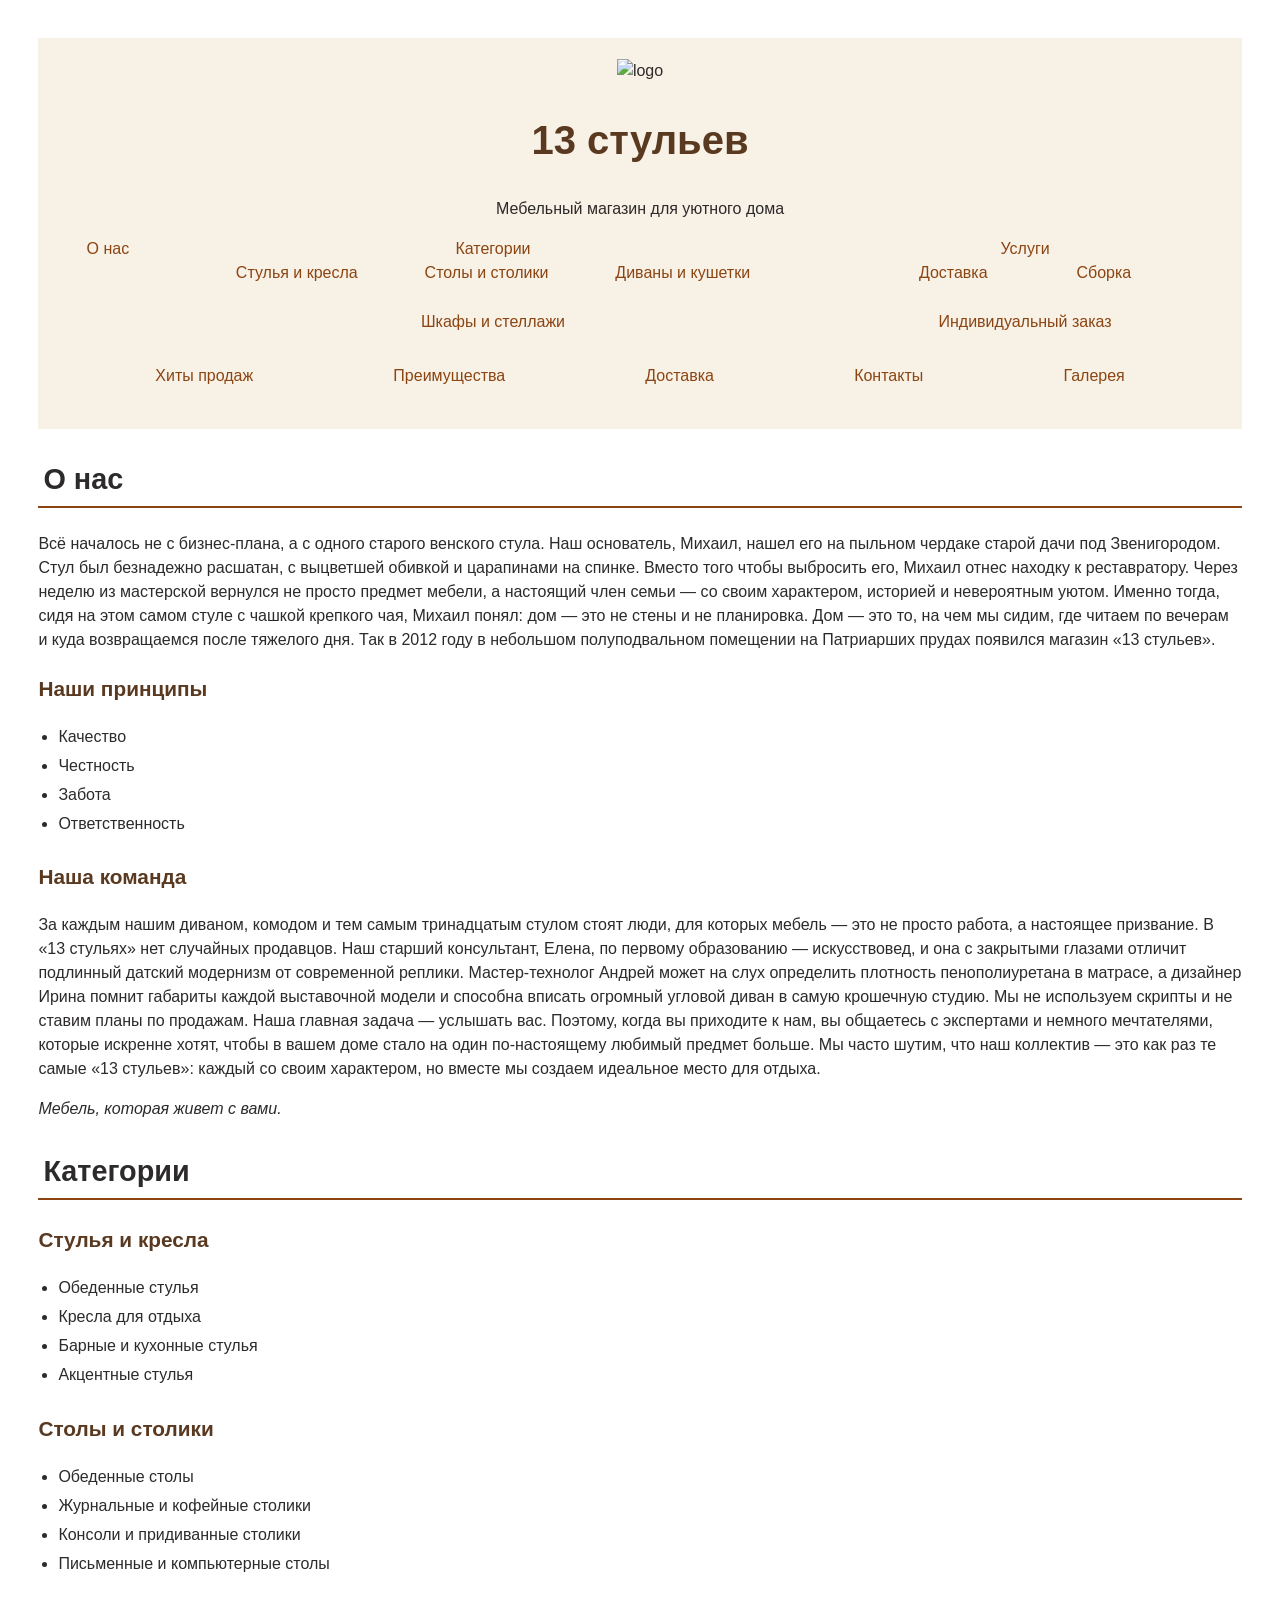
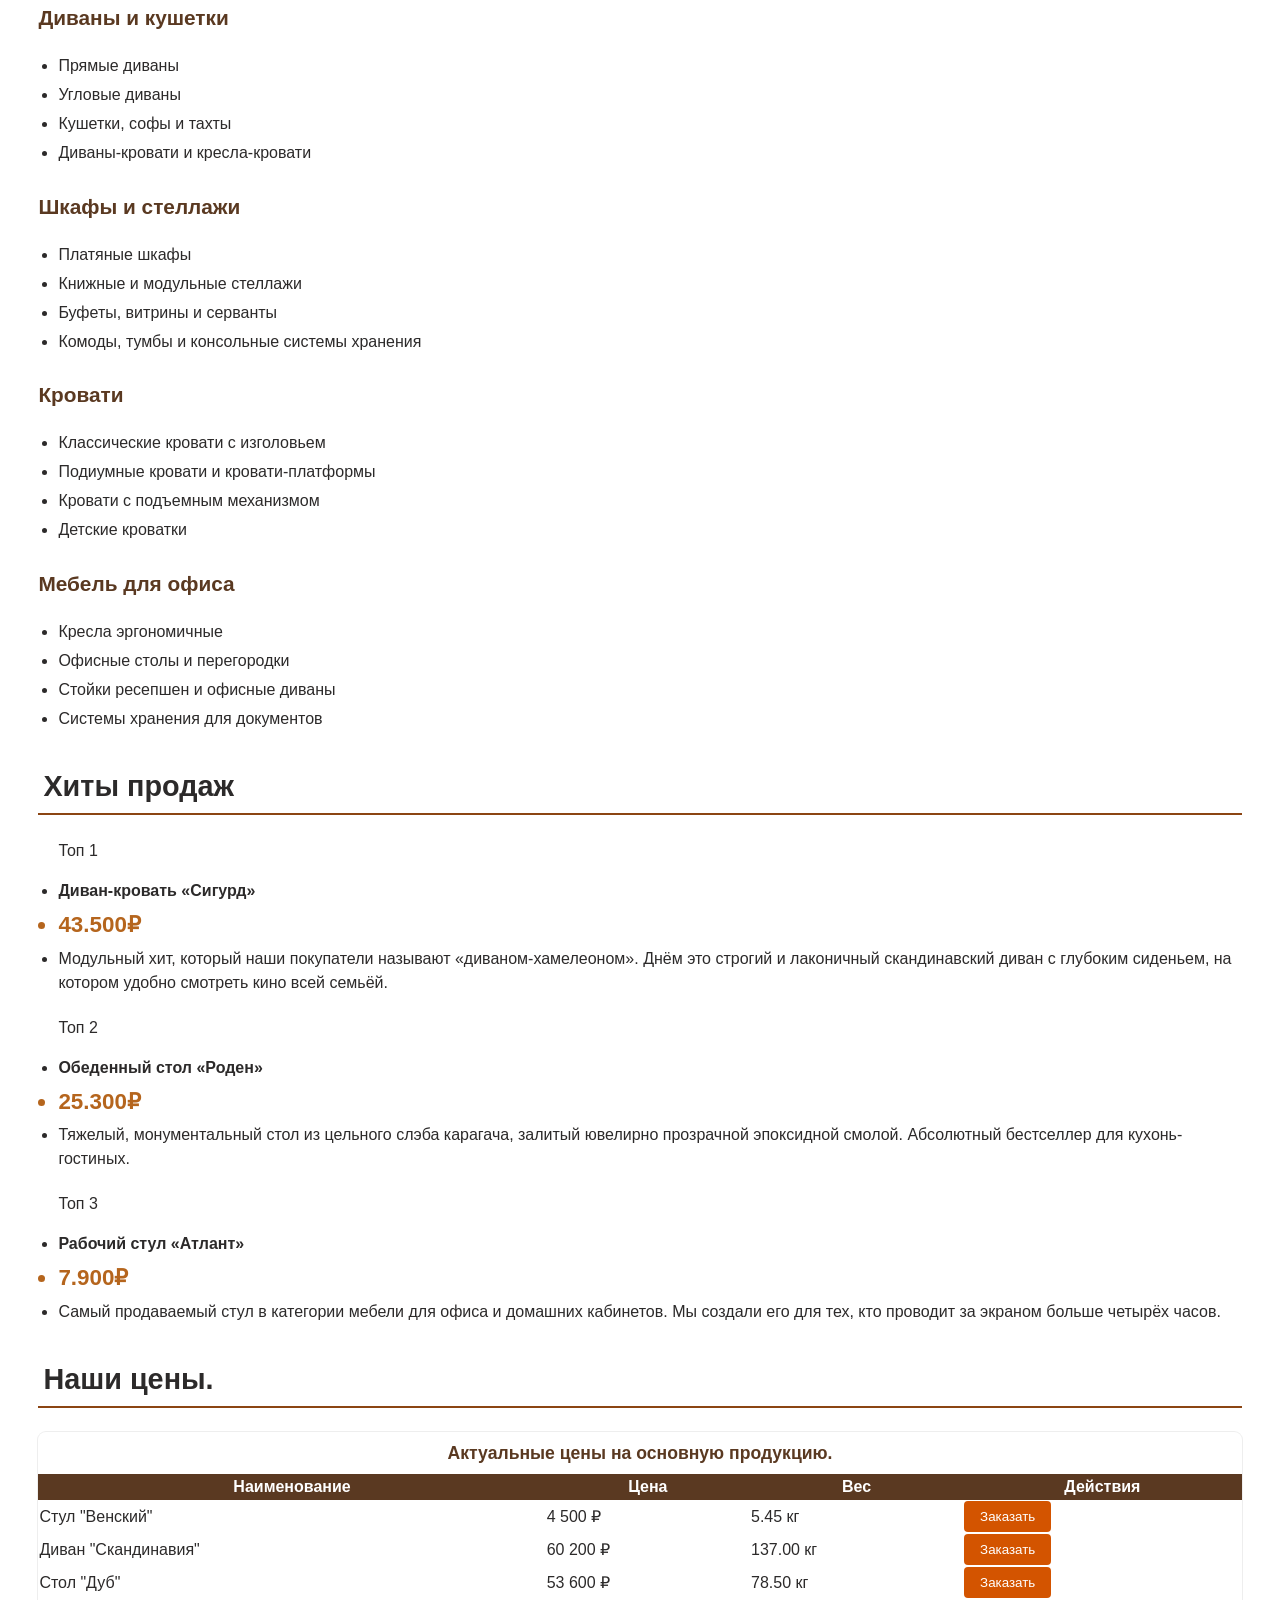
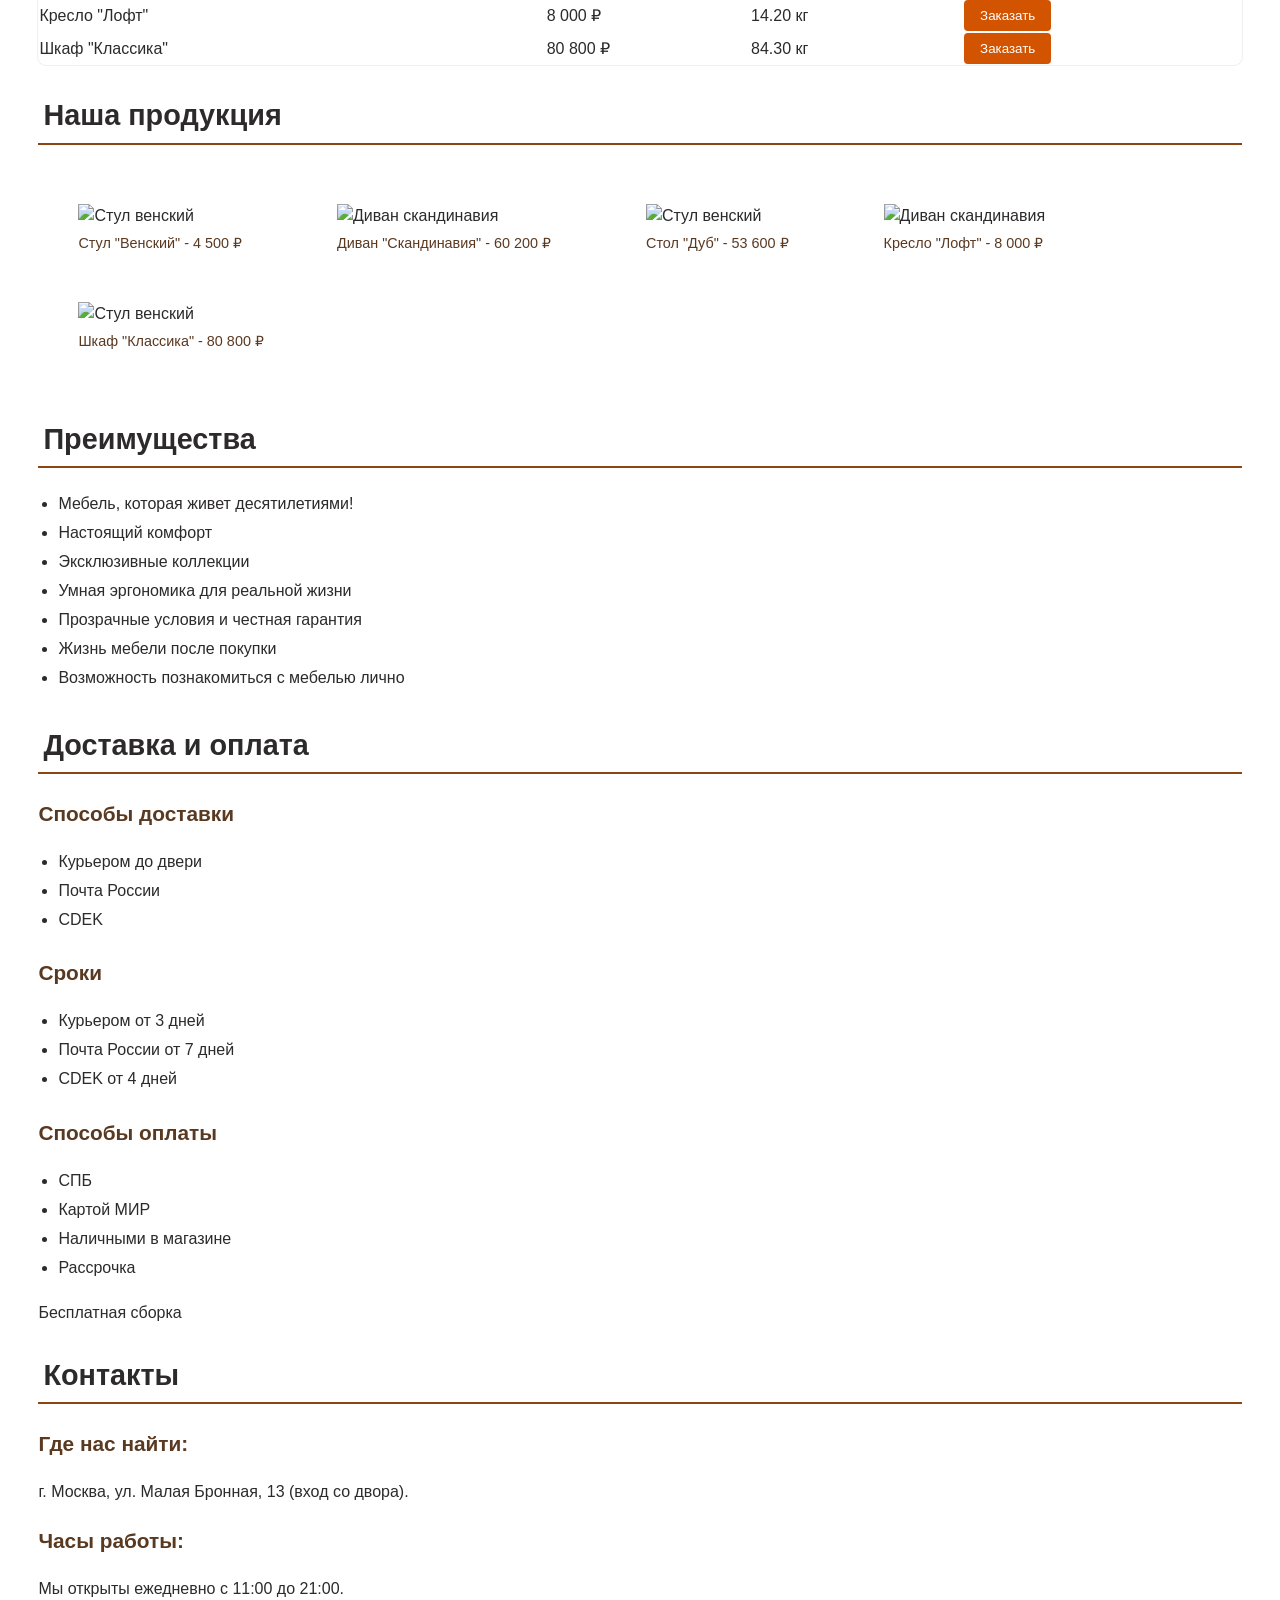
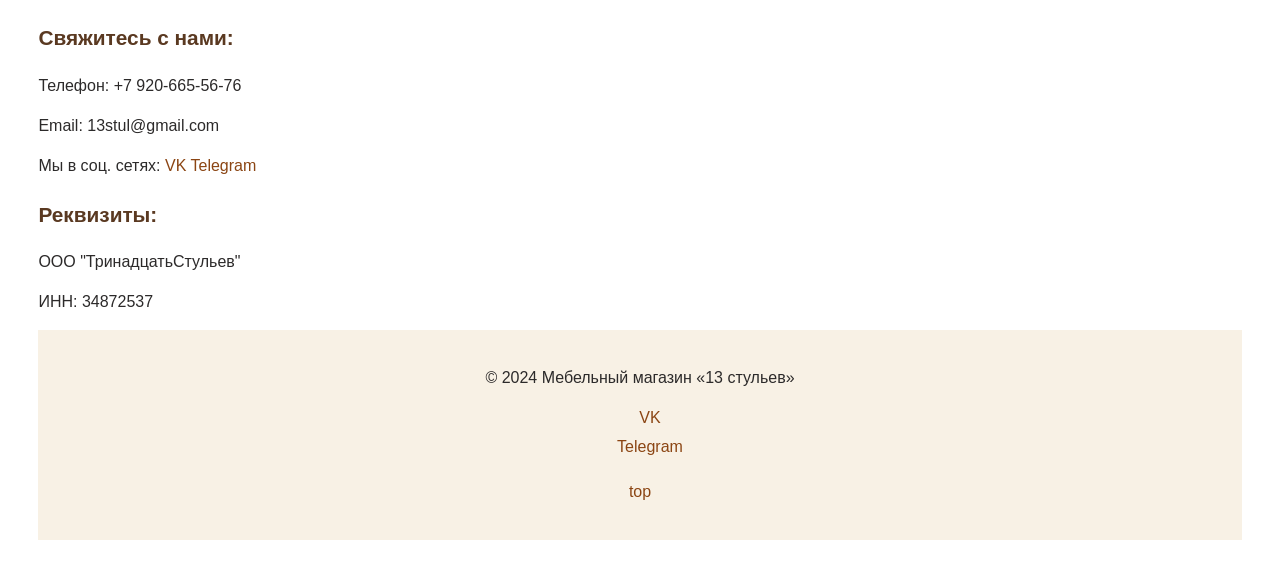
==== index.html @ 85ee3d04 "Add files via upload" ====
<!DOCTYPE html>
<html lang="ru">
<head>
    <meta charset="UTF-8">
    <meta name="viewport" content="width=device-width, initial-scale=1.0">
    <title>13 стульев - мебельный магазин</title>
    <link rel="stylesheet" href="css/style.css">
    <link rel="icon" href="img/favicon.ico" type="image/x-icon">
</head>
<body>
    <header>
        <img src="img/logo1.svg" alt="logo" id="logo">
        <h1 href="top">13 стульев</h1>
        <p>Мебельный магазин для уютного дома</p>
        <nav aria-label="Основное меню">
            <ul>
                <li><a href="#about">О нас</a></li>
                <li class="has-submenu">
                    <a href="#categories" aria-haspopup="true" aria-expanded="false">Категории</a>
                    <ul>
                        <li><a href="#chairs">Стулья и кресла</a></li>
                        <li><a href="#tables">Столы и столики</a></li>
                        <li><a href="#sofas">Диваны и кушетки</a></li>
                        <li><a href="#wardrobes">Шкафы и стеллажи</a></li>
                    </ul>
                </li>
                <li class="has-submenu">
                    <a href="#usl" aria-haspopup="true" aria-expanded="false">Услуги</a>
                    <ul>
                        <li><a href="">Доставка</a></li>
                        <li><a href="">Сборка</a></li>
                        <li><a href="">Индивидуальный заказ</a></li>
                    </ul>
                </li>
                <li><a href="#bestseller">Хиты продаж</a></li>
                <li><a href="#advantages">Преимущества</a></li>
                <li><a href="#delivery">Доставка</a></li>
                <li><a href="#contacts">Контакты</a></li>
                <li><a href="#gallery">Галерея</a></li>
            </ul>
        </nav>
    </header>
    <main>
        <section id="about">
            <div>
            <h2>О нас</h2>
            <p>
                Всё началось не с бизнес-плана, а с одного старого венского стула.

                Наш основатель, Михаил, нашел его на пыльном чердаке старой дачи под Звенигородом. Стул был безнадежно расшатан, с выцветшей обивкой и царапинами на спинке. Вместо того чтобы выбросить его, Михаил отнес находку к реставратору. Через неделю из мастерской вернулся не просто предмет мебели, а настоящий член семьи — со своим характером, историей и невероятным уютом.

                Именно тогда, сидя на этом самом стуле с чашкой крепкого чая, Михаил понял: дом — это не стены и не планировка. Дом — это то, на чем мы сидим, где читаем по вечерам и куда возвращаемся после тяжелого дня.

                Так в 2012 году в небольшом полуподвальном помещении на Патриарших прудах появился магазин «13 стульев».
            </p>
            </div>
            <div>
            <h3>Наши принципы</h3>
            <ul>
                <li>Качество</li>
                <li>Честность</li>
                <li>Забота</li>
                <li>Ответственность</li>
            </ul>
            </div>
            <div>
            <h3>Наша команда</h3>
            <p>
                За каждым нашим диваном, комодом и тем самым тринадцатым стулом стоят люди, для которых мебель — это не просто работа, а настоящее призвание. В «13 стульях» нет случайных продавцов. Наш старший консультант, Елена, по первому образованию — искусствовед, и она с закрытыми глазами отличит подлинный датский модернизм от современной реплики. Мастер-технолог Андрей может на слух определить плотность пенополиуретана в матрасе, а дизайнер Ирина помнит габариты каждой выставочной модели и способна вписать огромный угловой диван в самую крошечную студию. Мы не используем скрипты и не ставим планы по продажам. Наша главная задача — услышать вас. Поэтому, когда вы приходите к нам, вы общаетесь с экспертами и немного мечтателями, которые искренне хотят, чтобы в вашем доме стало на один по-настоящему любимый предмет больше. Мы часто шутим, что наш коллектив — это как раз те самые «13 стульев»: каждый со своим характером, но вместе мы создаем идеальное место для отдыха.
            </p>
            <em>Мебель, которая живет с вами.</em>
            </div>
        </section>
        <section id="categories">
            <h2>Категории</h2>
                <div>
                    <h3>Стулья и кресла</h3>
                    <ul>
                        <li>Обеденные стулья</li>
                        <li>Кресла для отдыха</li>
                        <li>Барные и кухонные стулья</li>
                        <li>Акцентные стулья</li>
                    </ul>
                </div>
                <div>
                    <h3>Столы и столики</h3>
                    <ul>
                        <li>Обеденные столы</li>
                        <li>Журнальные и кофейные столики</li>
                        <li>Консоли и придиванные столики</li>
                        <li>Письменные и компьютерные столы</li>
                    </ul>
                </div>
                <div>
                    <h3>Диваны и кушетки</h3>
                    <ul>
                        <li>Прямые диваны</li>
                        <li>Угловые диваны</li>
                        <li>Кушетки, софы и тахты</li>
                        <li>Диваны-кровати и кресла-кровати</li>
                    </ul>
                </div>
                <div>
                    <h3>Шкафы и стеллажи</h3>
                    <ul>
                        <li>Платяные шкафы</li>
                        <li>Книжные и модульные стеллажи</li>
                        <li>Буфеты, витрины и серванты</li>
                        <li>Комоды, тумбы и консольные системы хранения</li>
                    </ul>
                </div>
                <div>
                    <h3>Кровати</h3>
                    <ul>
                        <li>Классические кровати с изголовьем</li>
                        <li>Подиумные кровати и кровати-платформы</li>
                        <li>Кровати с подъемным механизмом</li>
                        <li>Детские кроватки</li>
                    </ul>
                </div>
                <div>
                    <h3>Мебель для офиса</h3>
                    <ul>
                        <li>Кресла эргономичные</li>
                        <li>Офисные столы и перегородки</li>
                        <li>Стойки ресепшен и офисные диваны</li>
                        <li>Системы хранения для документов</li>
                    </ul>
                </div>
        </section>
        <section id="bestseller">
            <h2>Хиты продаж</h2>
            <ul><p>Топ 1</p>
                <li><strong>Диван-кровать «Сигурд»</strong></li>
                <li class="price">43.500₽</li>
                <li>Модульный хит, который наши покупатели называют «диваном-хамелеоном». Днём это строгий и лаконичный скандинавский диван с глубоким сиденьем, на котором удобно смотреть кино всей семьёй.</li>
            </ul>
            <ul><p>Топ 2</p>
                <li><strong>Обеденный стол «Роден»</strong></li>
                <li class="price">25.300₽</li>
                <li>Тяжелый, монументальный стол из цельного слэба карагача, залитый ювелирно прозрачной эпоксидной смолой. Абсолютный бестселлер для кухонь-гостиных.</li>
            </ul>
            <ul><p>Топ 3</p>
                <li><strong>Рабочий стул «Атлант»</strong></li>
                <li class="price">7.900₽</li>
                <li>Самый продаваемый стул в категории мебели для офиса и домашних кабинетов. Мы создали его для тех, кто проводит за экраном больше четырёх часов.</li>
            </ul>
        </section>
        <section id="price">
            <h2>Наши цены.</h2>
            <div class="table-wrapper">
                <table class="price-table">
                    <thead>
                        <tr>
                            <th scope="col">Наименование</th>
                            <th scope="col">Цена</th>
                            <th scope="col">Вес</th>
                            <th scope="col">Действия</th>
                        </tr>
                    </thead>
                    <caption>Актуальные цены на основную продукцию.</caption>
                    <tbody>
                        <tr>
                            <td data-label="Наименование">Стул "Венский"</td>
                            <td data-label="Цена">4 500 ₽</td>
                            <td data-label="Вес">5.45 кг</td>
                            <td data-label="Действия">
                                <button class="order-but" aria-label="Заказать">Заказать</button>
                            </td>
                        </tr>
                        <tr>
                        <td data-label="Наименование">Диван "Скандинавия"</td>
                        <td data-label="Цена">60 200 ₽</td>
                        <td data-label="Вес">137.00 кг</td>
                        <td data-label="Действия">
                            <button class="order-but" aria-label="Заказать">Заказать</button>
                        </td>
                        </tr>
                        <tr>
                            <td data-label="Наименование">Стол "Дуб"</td>
                            <td data-label="Цена">53 600 ₽</td>
                            <td data-label="Вес">78.50 кг</td>
                            <td data-label="Действия">
                                <button class="order-but" aria-label="Заказать">Заказать</button>
                            </td>
                        </tr>
                        <tr>
                            <td data-label="Наименование">Кресло "Лофт"</td>
                            <td data-label="Цена">8 000 ₽</td>
                            <td data-label="Вес">14.20 кг</td>
                            <td data-label="Действия">
                                <button class="order-but" aria-label="Заказать">Заказать</button>
                            </td>
                        </tr>
                        <tr>
                            <td data-label="Наименование">Шкаф "Классика"</td>
                            <td data-label="Цена">80 800 ₽</td>
                            <td data-label="Вес">84.30 кг</td>
                            <td data-label="Действия">
                                <button class="order-but" aria-label="Заказать">Заказать</button>
                            </td>
                        </tr>
                    </tbody>
                </table>
            </div>
        </section>
        <section class="gallery" id="gallery">
            <h2>Наша продукция</h2>
            <div class="gallery-grid">
                <figure>
                    <img src="img/min/tov1-compressed.webp"
                    srcset="img/max/tov1.webp"
                    sizes="(max-width: 600px) 100vw, 50vw" 
                    alt="Стул венский"
                    loading="lazy">
                    <figcaption>Стул "Венский" - 4 500 ₽</figcaption>
                </figure>
                <figure>
                    <img src="img/min/tov2-compressed.webp"
                    srcset="img/max/tov2.webp"
                    sizes="(max-width: 600px) 100vw, 50vw" 
                    alt="Диван скандинавия"
                    loading="lazy">
                    <figcaption>Диван "Скандинавия" - 60 200 ₽</figcaption>
                </figure>
                <figure>
                    <img src="img/min/tov3-compressed.webp"
                    srcset="img/max/tov3.webp"
                    sizes="(max-width: 600px) 100vw, 50vw" 
                    alt="Стул венский"
                    loading="lazy">
                    <figcaption>Стол "Дуб" - 53 600 ₽</figcaption>
                </figure>
                <figure>
                    <img src="img/min/tov4-compressed.webp"
                    srcset="img/max/tov4.webp"
                    sizes="(max-width: 600px) 100vw, 50vw" 
                    alt="Диван скандинавия"
                    loading="lazy">
                    <figcaption>Кресло "Лофт" - 8 000 ₽</figcaption>
                </figure>
                <figure>
                    <img src="img/min/tov5-compressed.webp"
                    srcset="img/max/tov5.webp"
                    sizes="(max-width: 600px) 100vw, 50vw" 
                    alt="Стул венский"
                    loading="lazy">
                    <figcaption>Шкаф "Классика" - 80 800 ₽</figcaption>
                </figure>
            </div>
        </section>
        <section id="advantages">
            <h2>Преимущества</h2>
            <ul>
                <li>Мебель, которая живет десятилетиями!</li>
                <li>Настоящий комфорт</li>
                <li>Эксклюзивные коллекции</li>
                <li>Умная эргономика для реальной жизни</li>
                <li>Прозрачные условия и честная гарантия</li>
                <li>Жизнь мебели после покупки</li>
                <li>Возможность познакомиться с мебелью лично</li>
            </ul>
        </section>
        <section id="delivery">
            <h2>Доставка и оплата</h2>
            <div>
                <h3>Способы доставки</h3>
                <ul>
                    <li>Курьером до двери</li>
                    <li>Почта России</li>
                    <li>CDEK</li>
                </ul>
            </div>
            <div>
                <h3>Сроки</h3>
                <ul>
                    <li>Курьером от 3 дней</li>
                    <li>Почта России от 7 дней</li>
                    <li>CDEK от 4 дней</li>
                </ul>
            </div>
            <div>
                <h3>Способы оплаты</h3>
                <ul>
                    <li>СПБ</li>
                    <li>Картой МИР</li>
                    <li>Наличными в магазине</li>
                    <li>Рассрочка</li>
                </ul>
                <p>Бесплатная сборка</p>
            </div>
        </section>
        <section id="contacts">
            <h2>Контакты</h2>
            <div>
            <h3>Где нас найти:</h3>
            <p>г. Москва, ул. Малая Бронная, 13 (вход со двора).</p>
            </div>
            <div>
            <h3>Часы работы:</h3>
            <p> Мы открыты ежедневно с 11:00 до 21:00.</p>
            </div>
            <div>
            <h3>Свяжитесь с нами:</h3>
            <p>Телефон: +7 920-665-56-76</p>
            <p>Email: 13stul@gmail.com</p>
            <p>Мы в соц. сетях: <a href="">VK</a> <a href="">Telegram</a></p>
            </div>
            <div>
            <h3>Реквизиты:</h3>
            <p>OOO "ТринадцатьСтульев" 
            <p>ИНН: 34872537</p>
            </div>
        </section>
    </main>
    <footer>
        <div></div>
        <p>© 2024 Мебельный магазин «13 стульев»</p>
        <ul>
            <li id="fot"><a href="" target="_blank">VK</a></li>
            <li id="fot"><a href="" target="_blank">Telegram</a></li>
        </ul>
        <p><a href="#top">top</a></p>
    </footer>
</body>
</html>
---- css/style.css ----
html{
    scroll-behavior: smooth;
}
body {
    font-family: Arial, Helvetica, sans-serif;
    color: #2c2a2a;
    margin: 0;
    padding: 3%;
    line-height: 1.5;
}
header, footer {
    background-color: #f8f1e5;
    padding: 20px;
    text-align: center;
}
nav ul{
    display: flex;
    list-style: none;
    padding: 0;
    flex-wrap: wrap;
    padding: 0;
    gap: 20px;
    justify-content: space-evenly;
}
nav li{
    margin-left: 2%;
    margin-right: 2%;
    text-align: center;
}
a {
    color: #8b4513;
    text-decoration: 0;
}
a:hover {
    color: #50270b;
}
h1 {
    font-size: 2.5rem;
    color: #5a3921;
}
h2 {
    font-size: 1.8rem;
    border-bottom: 2px solid #8b4513;
    padding: 5px;
}
h3{
    font-size: 1.3rem;
    color: #5a3921;
}
ul {
    padding-left: 20px;
}
li{
    padding-bottom: 5px;
}
#fot{
    list-style: none;
}
.price{
    font-size: 1.4rem;
    color: #b5651d;
    font-weight: 700;
}
#logo {
    width: 30%;
    vertical-align: middle;
}
.gallery-grid {
    display: flex;
    flex-wrap: wrap;
    gap: 15px;
    padding: 20px 0;
}
.gallery-grid img{
    width: 100%;
    max-width: 250px;
    height: auto;
    flex: 1 1 200px;
    object-fit: contain;
    transition: transform 0.3s ease; 
}
.gallery-grid img:hover{
    transform: scale(1.05);
}
figcaption {
    font-size: 0.9rem;
    color: #5a3921;
    margin-top: 5px;
    margin-left: auto;
    margin-left: auto;
}
.table-wrapper{
    overflow-x: auto;
    margin: 1.5rem 0;
    box-shadow: 0 0 0 1px #eee;
    border-radius: 8px;
}
.price-table {
    width: 100%;
    border-collapse: collapse;
    font-family: 'Roboto', sans-serif;
    min-width: 600px;
}
.price-table caption{
    margin-left: auto;
    margin-right: auto;
    font-size: 1.1rem;
    font-weight: 700;
    padding: 0.5rem 1rem;
    color: #5a3921;
}
.price-table th .price-table td{
    padding: 1rem;
    margin-left: auto;
    margin-right: auto;
    border-bottom: 1px solid #0e0e0e;
}
.price-table th{
    background-color: #5a3921;
    color: white;
    position: sticky;
    top: 0;
}
.price-table tbody tr:hover{
    background-color: #fff4e5;
}
.order-but {
    background: #d35400;
    color: white;
    border: none;
    padding: 0.5rem 1rem;
    border-radius: 4px;
    cursor: pointer;
    transition: background 0.3s;
}
.order-but:hover{
    background: #e67e22;
}
.specs-table th[scope="row"]{
    width: 40%;
    font-weight: 700;
    color: #5a3921;
    background-color: #f8f1e5;
}
.compare-table{
    border-collapse: collapse;
    width: 100%;
    margin: 1.5rem 0;
}
.compare-table thead{
    background-color: #b5651d;
    color: white;
}
@media (max-width: 600px){
    .price-table .specs-table .compare-table tbody tr td{
        display: block;
    }
    thead{
        display: none;
    }
    td::before{
        content: attr(data-label);
        font-weight: bold;
        display: inline-block;
        width: 120px;
        color: #5a3921;
    }
    tr {
        border-bottom: 1px solid #0e0e0e;
        padding: 0.5rem;
    }
}
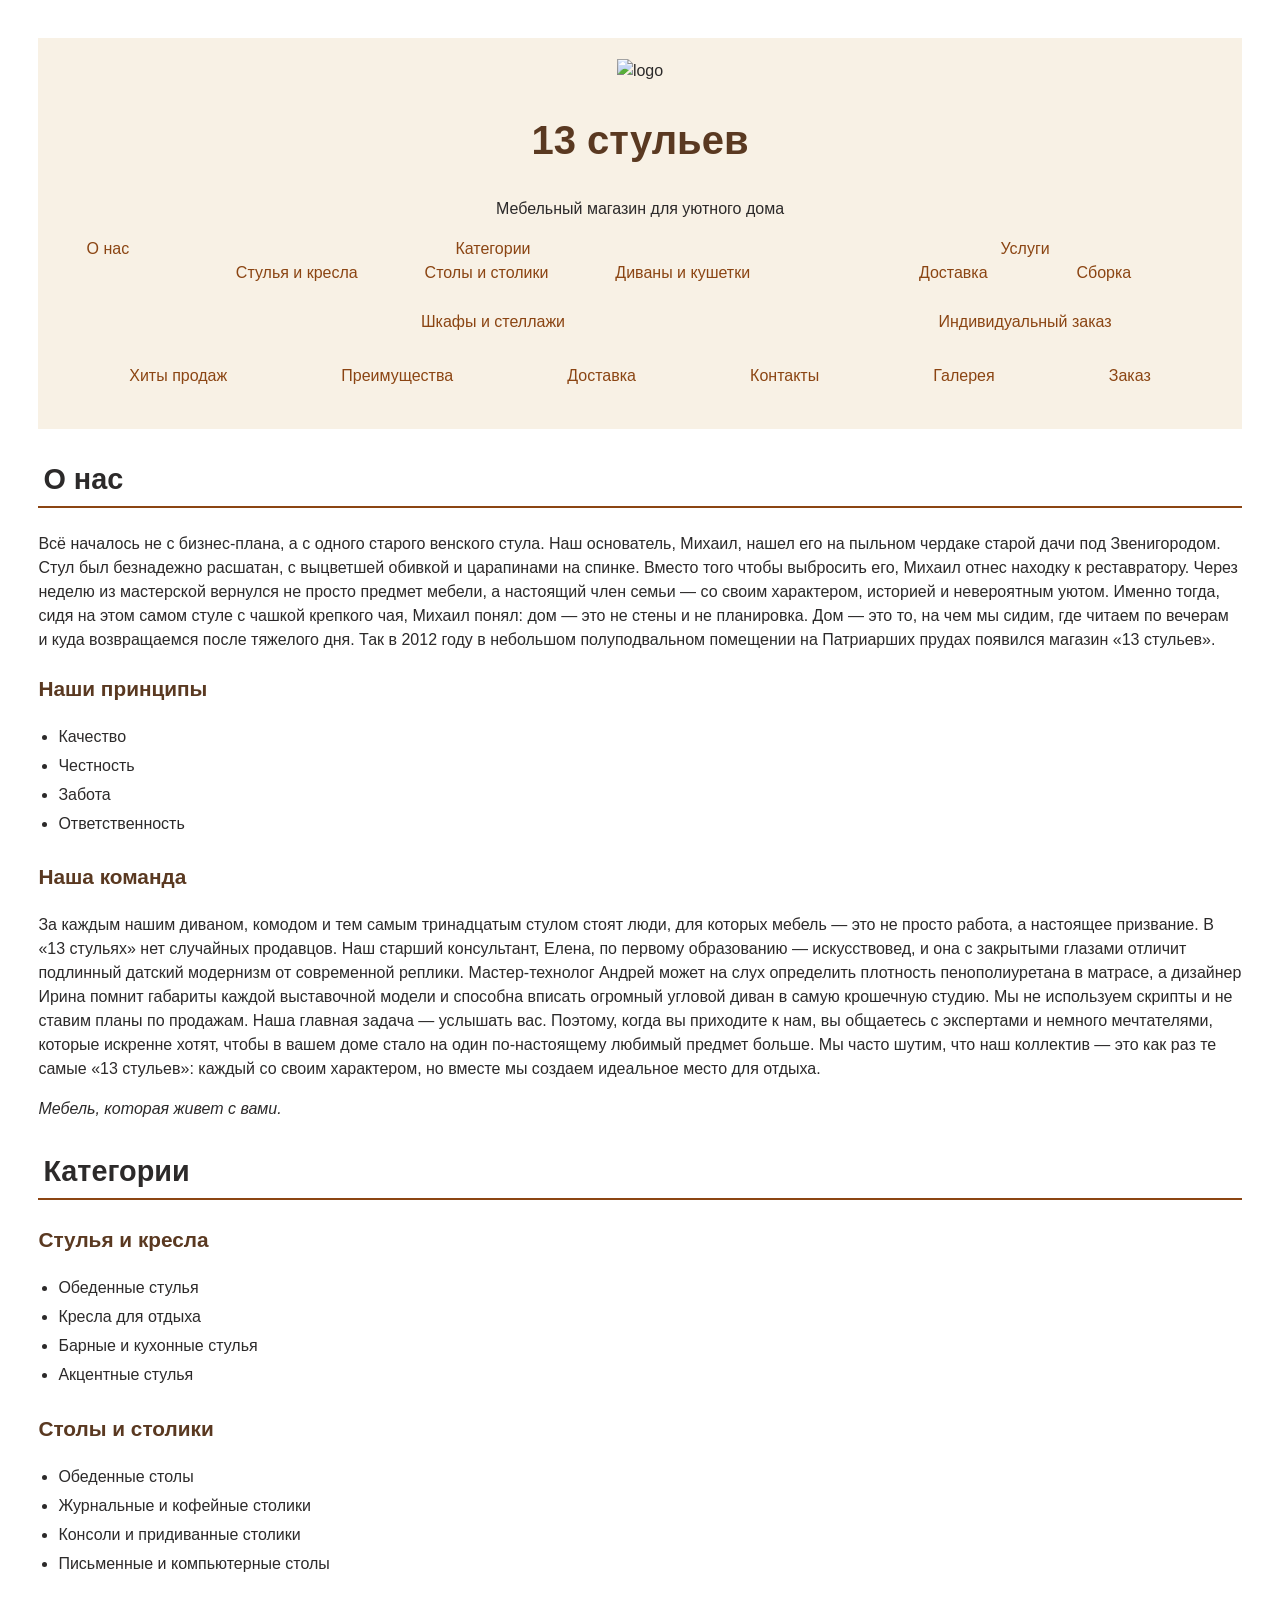
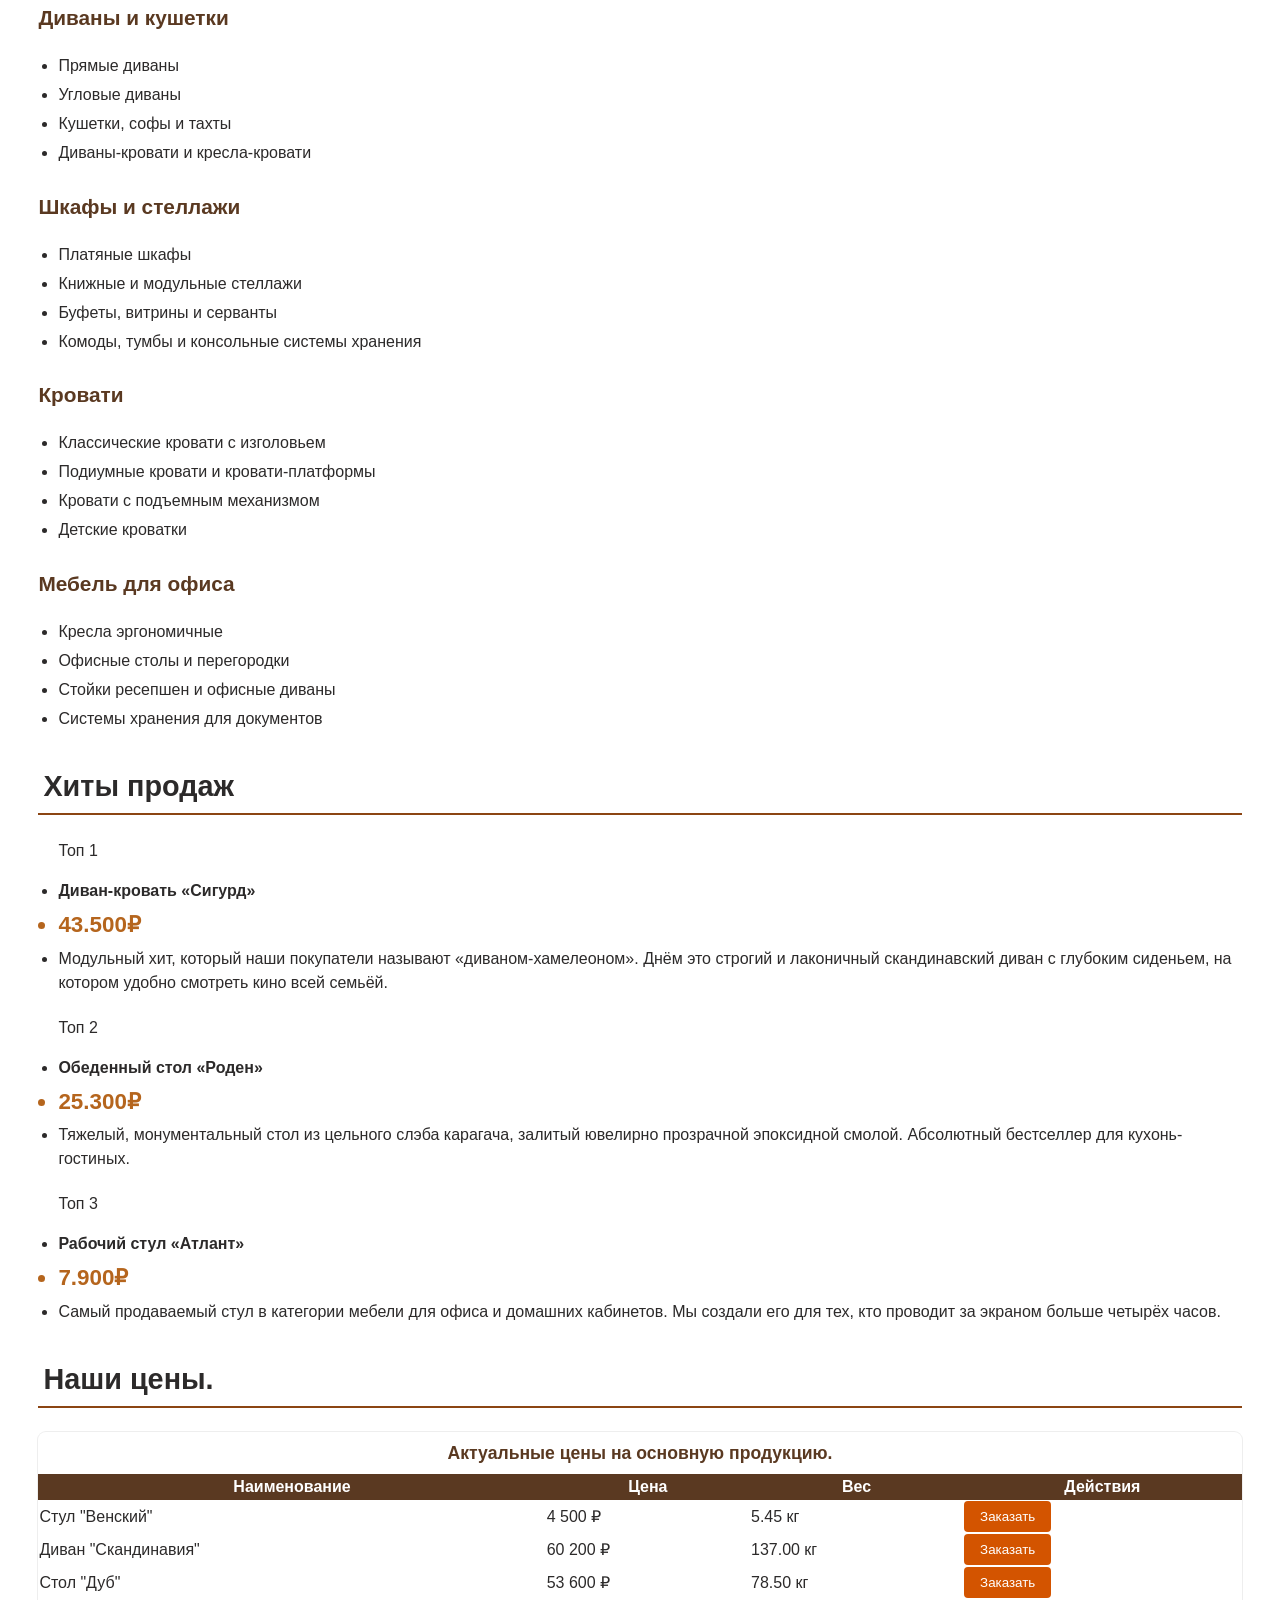
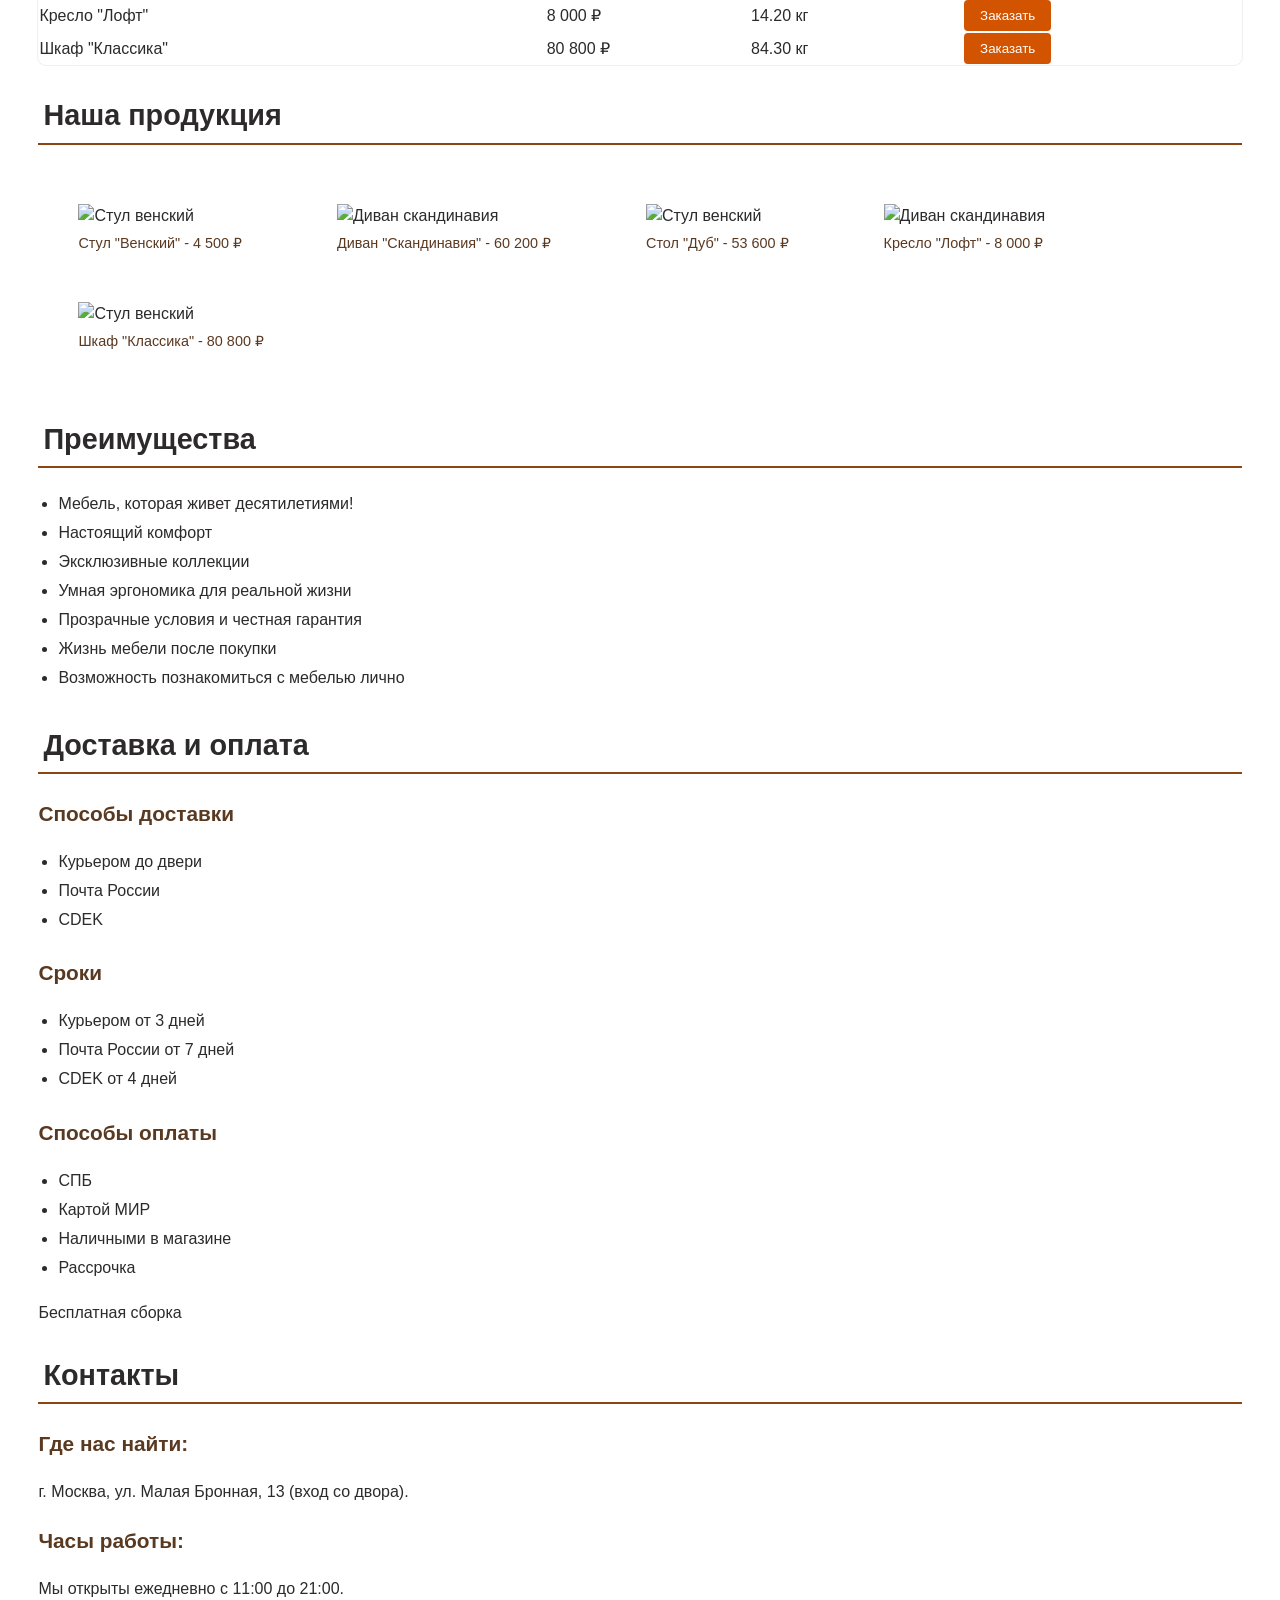
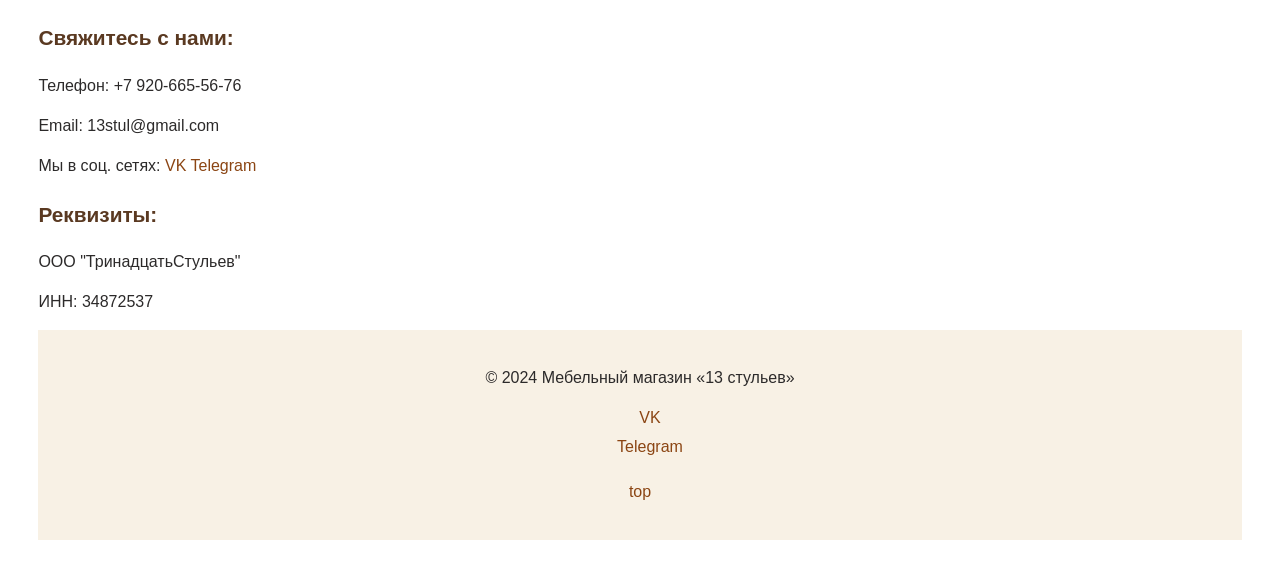
==== commit b1403e2c: "Add files via upload" ====
--- a/index.html
+++ b/index.html
@@ -37,6 +37,7 @@
                 <li><a href="#delivery">Доставка</a></li>
                 <li><a href="#contacts">Контакты</a></li>
                 <li><a href="#gallery">Галерея</a></li>
+                <li><a href="order.html">Заказ</a></li>
             </ul>
         </nav>
     </header>
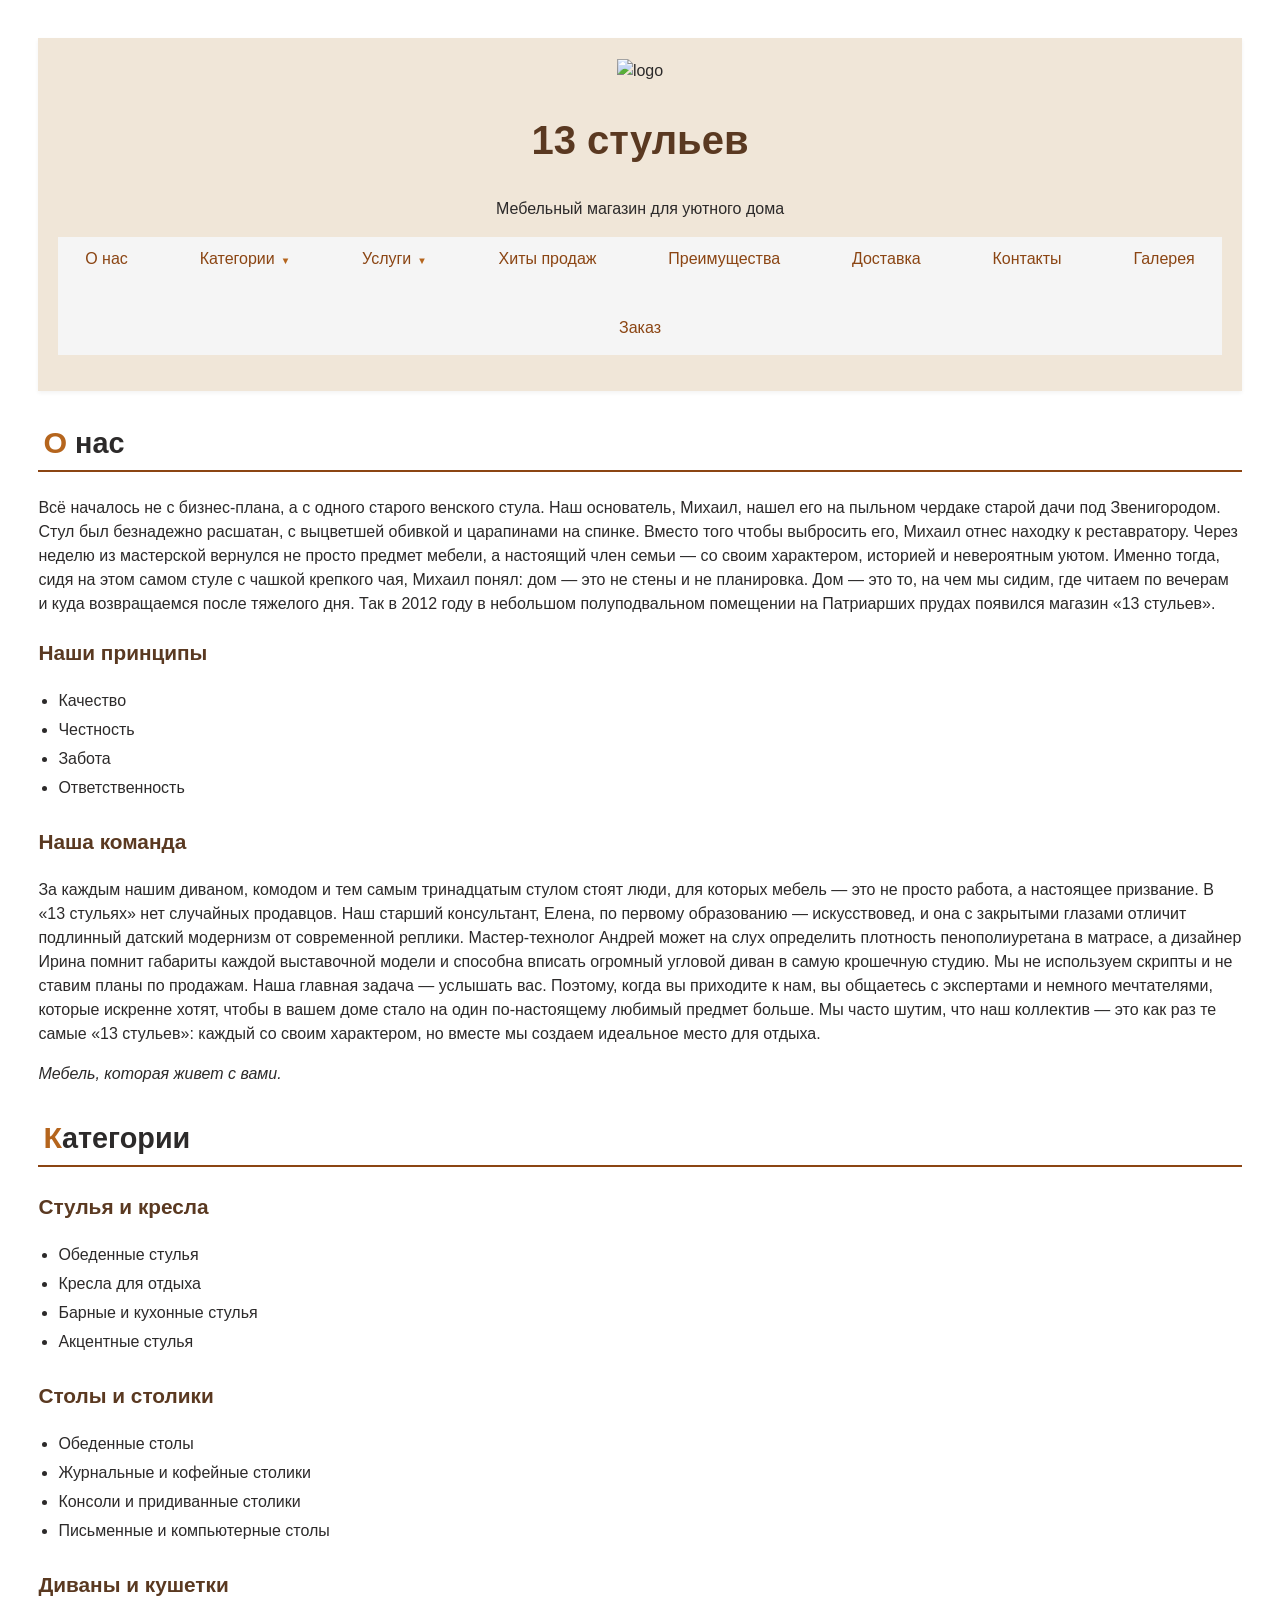
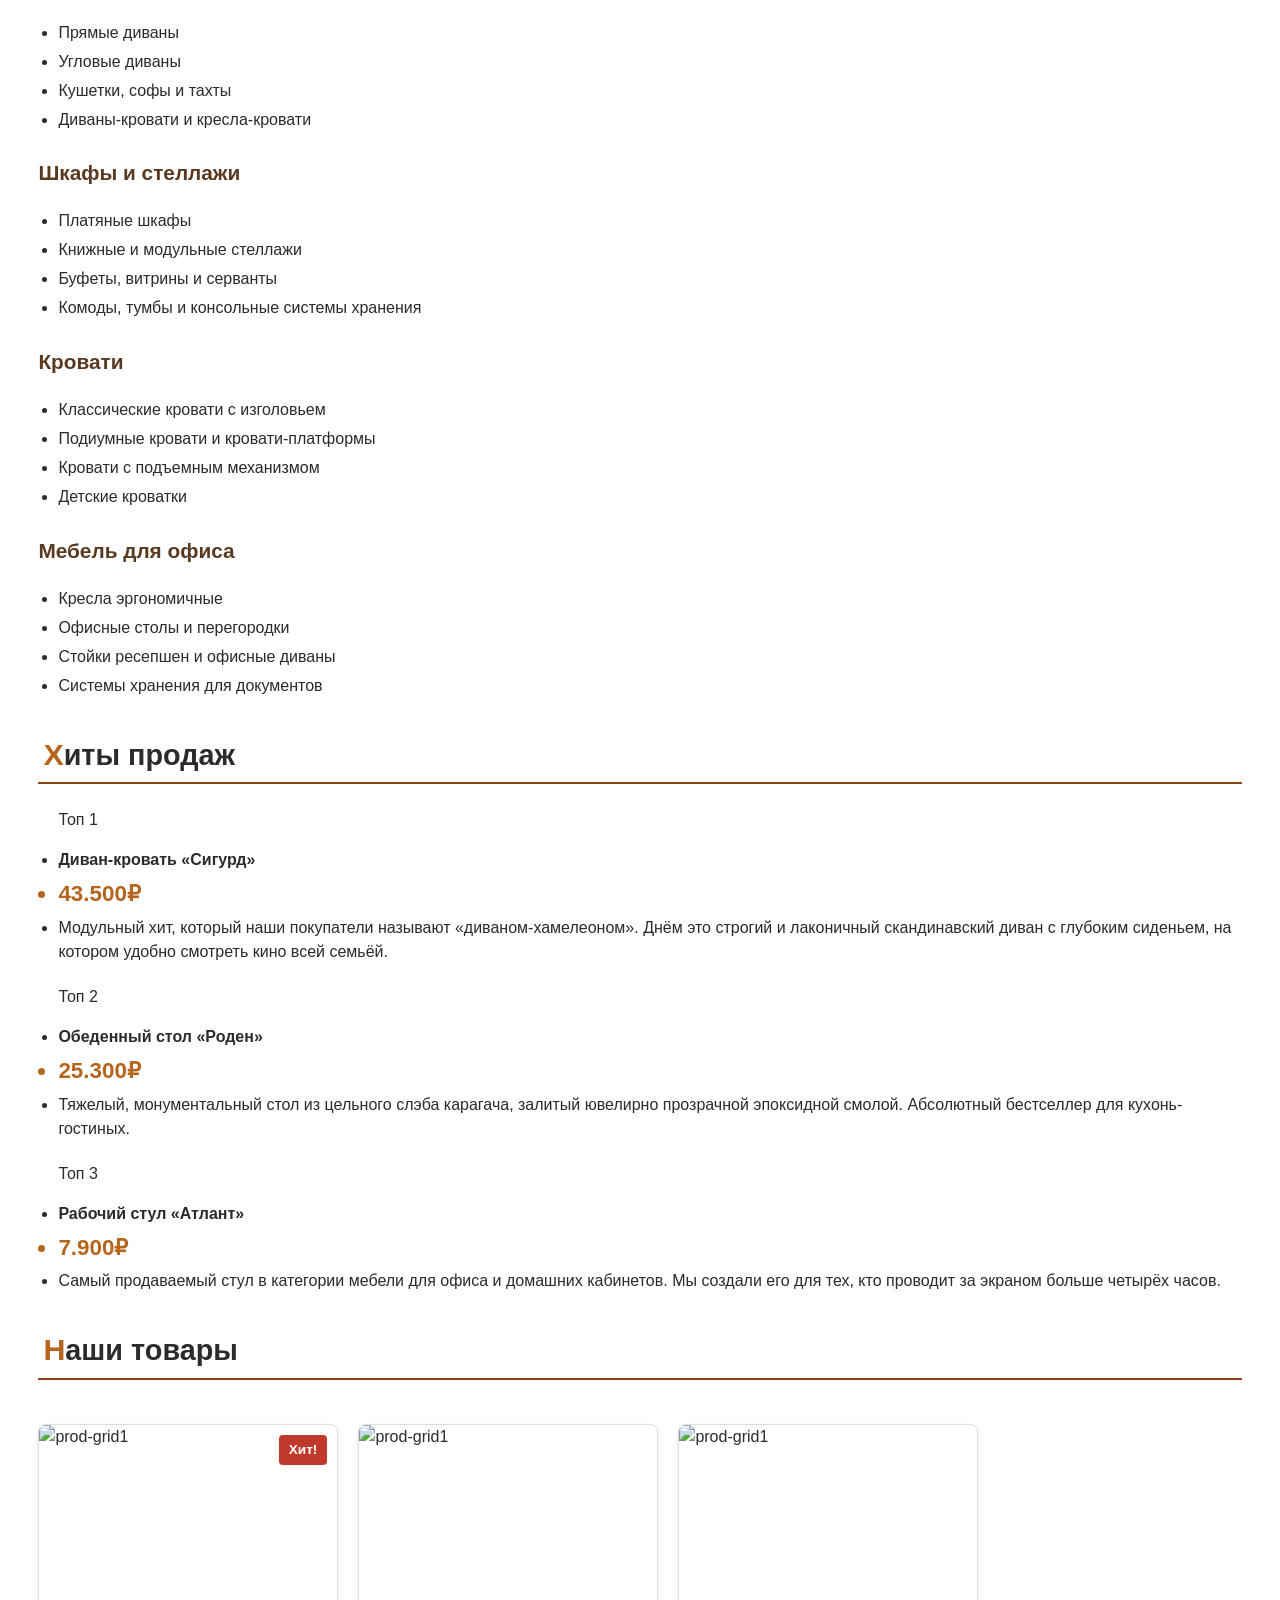
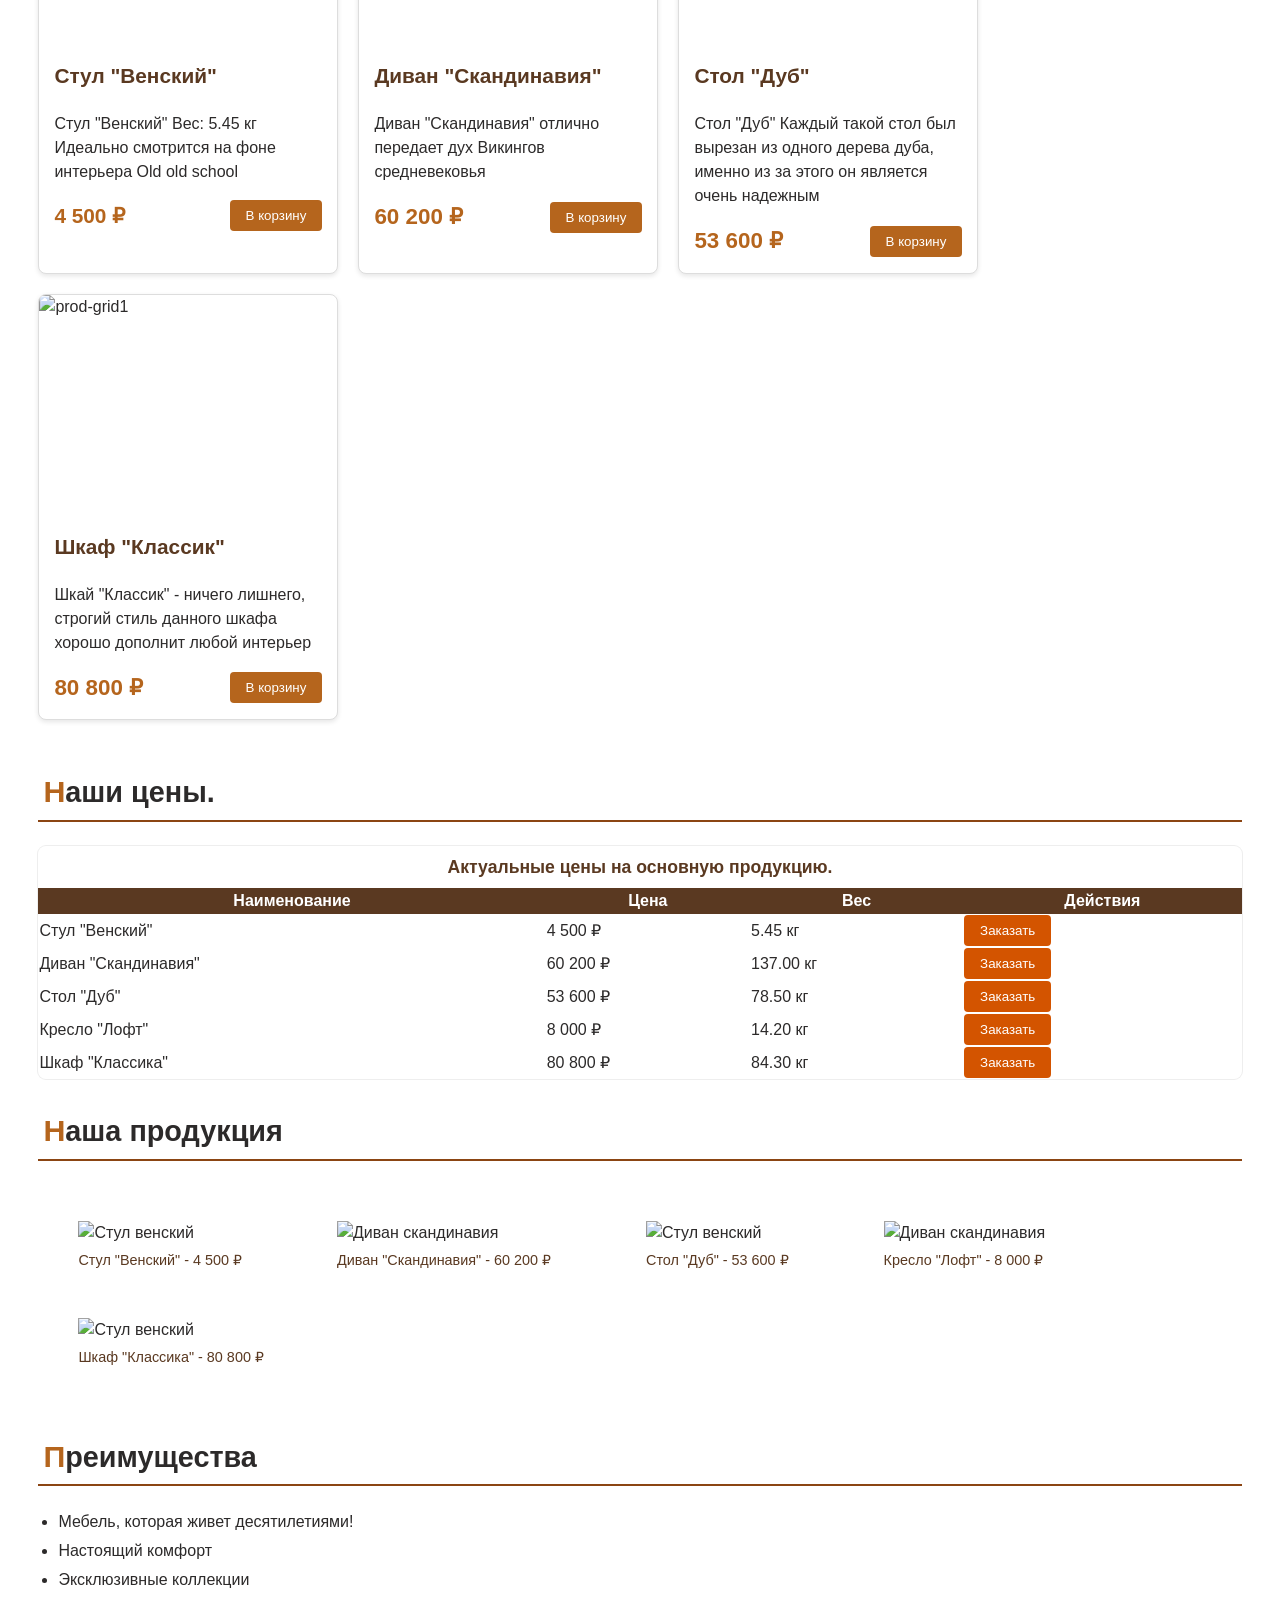
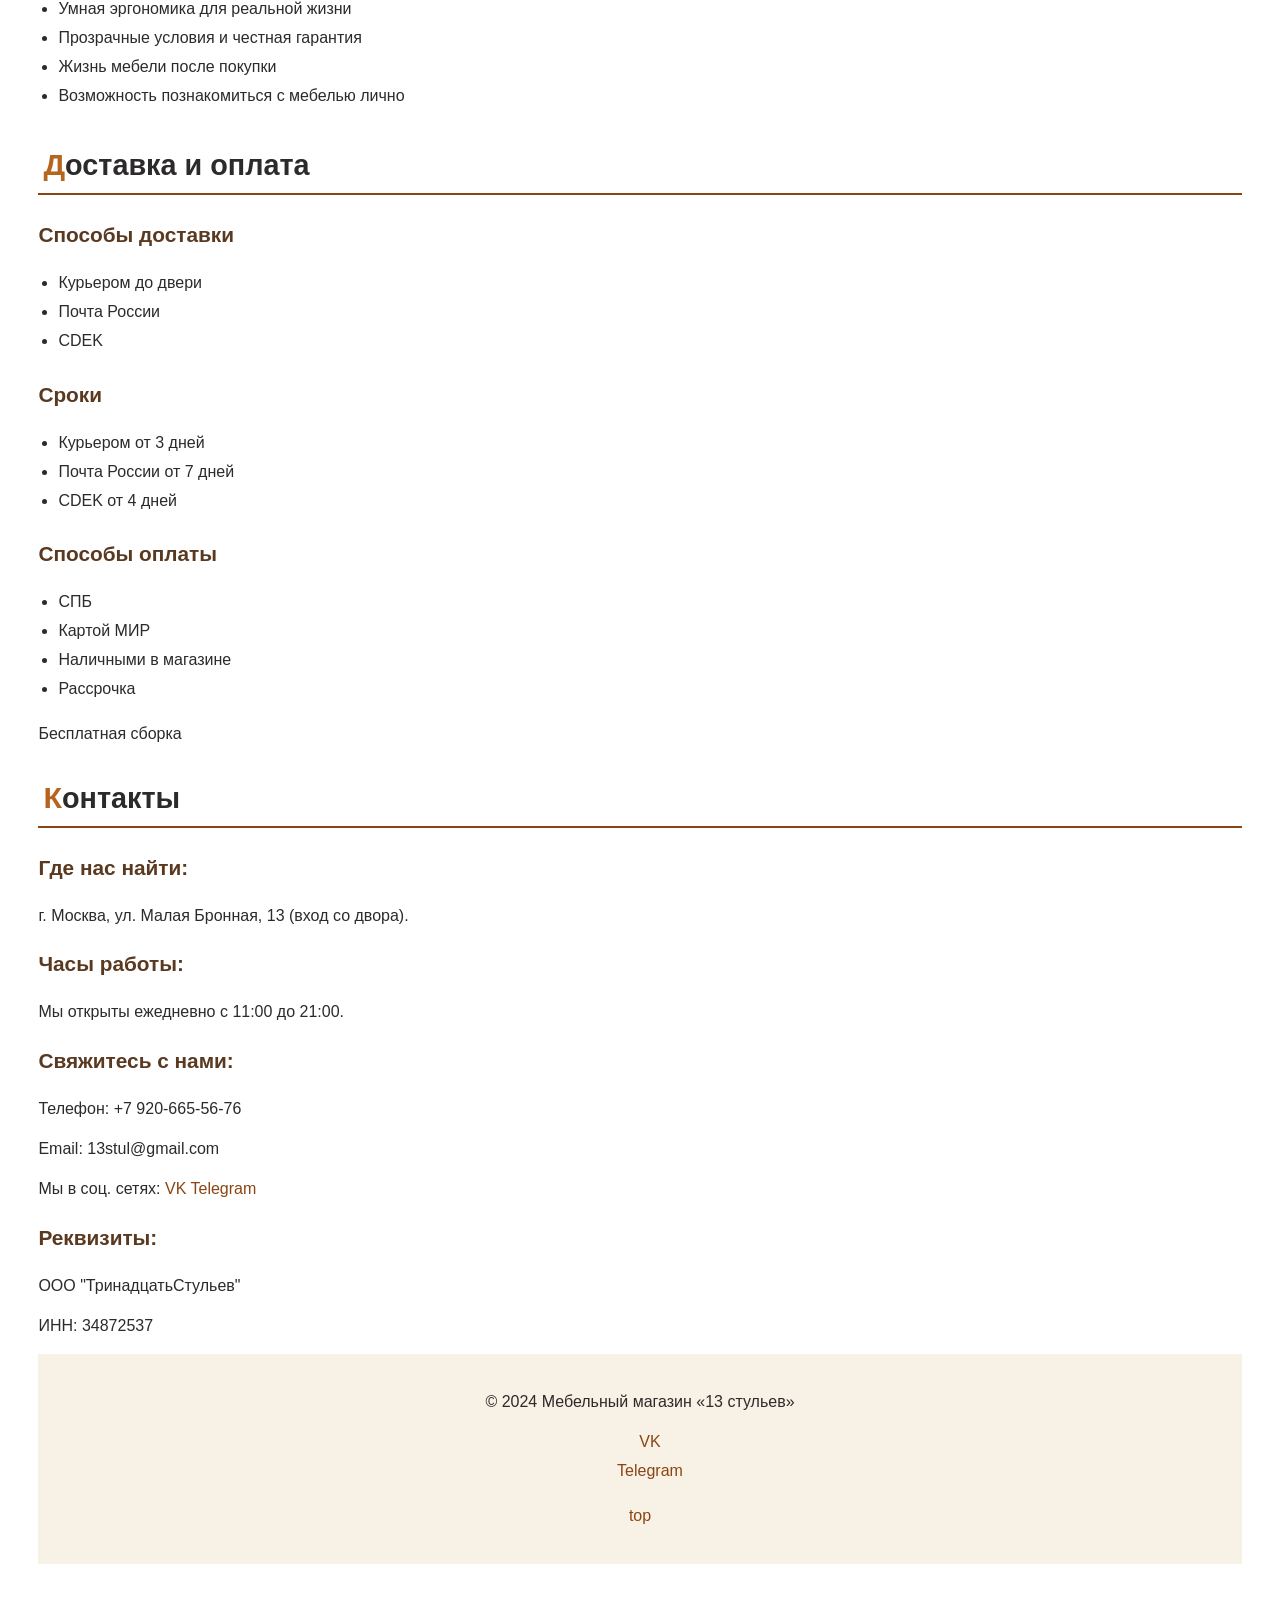
==== commit d853d4cf: "Add files via upload" ====
--- a/index.html
+++ b/index.html
@@ -147,6 +147,56 @@
                 <li>Самый продаваемый стул в категории мебели для офиса и домашних кабинетов. Мы создали его для тех, кто проводит за экраном больше четырёх часов.</li>
             </ul>
         </section>
+        <section id="products">
+            <h2>Наши товары</h2>
+            <div class="products-grid">
+                <article class="product-card">
+                    <div class="badge">Хит!</div>
+                    <img src="img/min/tov1-compressed.webp" alt="prod-grid1" class="product-image">
+                    <div class="product-content">
+                        <h3 class="product-title">Стул "Венский"</h3>
+                        <p class="product-description">Стул "Венский" Вес: 5.45 кг Идеально смотрится на фоне интерьера Old old school</p>
+                        <div class="product-footer">
+                            <span class="price-prod">4 500 ₽</span>
+                            <button class="buy-btn">В корзину</button>
+                        </div>
+                    </div>
+                </article>
+                <article class="product-card">
+                    <img src="img/min/tov2-compressed.webp" alt="prod-grid1" class="product-image">
+                    <div class="product-content">
+                        <h3 class="product-title">Диван "Скандинавия"</h3>
+                        <p class="product-description">Диван "Скандинавия" отлично передает дух Викингов средневековья</p>
+                        <div class="product-footer">
+                            <span class="price">60 200 ₽</span>
+                            <button class="buy-btn">В корзину</button>
+                        </div>
+                    </div>
+                </article>
+                <article class="product-card">
+                    <img src="img/min/tov3-compressed.webp" alt="prod-grid1" class="product-image">
+                    <div class="product-content">
+                        <h3 class="product-title">Стол "Дуб"</h3>
+                        <p class="product-description">Стол "Дуб" Каждый такой стол был вырезан из одного дерева дуба, именно из за этого он является очень надежным</p>
+                        <div class="product-footer">
+                            <span class="price">53 600 ₽</span>
+                            <button class="buy-btn">В корзину</button>
+                        </div>
+                    </div>
+                </article>
+                <article class="product-card">
+                    <img src="img/min/tov5-compressed.webp" alt="prod-grid1" class="product-image">
+                    <div class="product-content">
+                        <h3 class="product-title">Шкаф "Классик"</h3>
+                        <p class="product-description">Шкай "Классик" - ничего лишнего, строгий стиль данного шкафа хорошо дополнит любой интерьер
+                        </p>
+                        <div class="product-footer">
+                            <span class="price">80 800 ₽</span>
+                            <button class="buy-btn">В корзину</button>
+                        </div>
+                    </div>
+                </article>
+            </div>
         <section id="price">
             <h2>Наши цены.</h2>
             <div class="table-wrapper">
--- a/css/style.css
+++ b/css/style.css
@@ -1,3 +1,6 @@
+*{
+    box-sizing: border-box;
+}
 html{
     scroll-behavior: smooth;
 }
@@ -13,10 +16,18 @@
     padding: 20px;
     text-align: center;
 }
+header{
+    position: sticky;
+    top: 0;
+    z-index: 100;
+    background: #f0e6d8;
+    box-shadow: 0 2px 4px rgba(0, 0, 0, 0.05);
+}
 nav ul{
     display: flex;
     list-style: none;
     padding: 0;
+    background-color: #f5f5f5;
     flex-wrap: wrap;
     padding: 0;
     gap: 20px;
@@ -27,6 +38,20 @@
     margin-right: 2%;
     text-align: center;
 }
+nav > ul > li{
+    display: inline-block;
+    position: relative;
+    margin: 0 10px;
+}
+nav a{
+    color: #8b4513;
+    text-decoration: none;
+    display: inline-block;
+    padding: 10px 15px;
+}
+nav a:hover {
+    color: #50270b;
+}
 a {
     color: #8b4513;
     text-decoration: 0;
@@ -42,6 +67,14 @@
     font-size: 1.8rem;
     border-bottom: 2px solid #8b4513;
     padding: 5px;
+}
+h2::first-letter{
+    font-size: 1.9rem;
+    color: #b5651d;
+}
+::selection{
+    background: #b5651d;
+    color: #fff;
 }
 h3{
     font-size: 1.3rem;
@@ -169,4 +202,245 @@
         border-bottom: 1px solid #0e0e0e;
         padding: 0.5rem;
     }
+}
+.has-submenu ul {
+    opacity: 0;
+    visibility: hidden;
+    transition: opacity 0.3s ease, visibility 0.3s ease;
+    position: absolute;
+    top: 100%;
+    background-color: #fff;
+    border: 1px solid #ddd;
+    min-width: 180px;
+    z-index: 100;
+    list-style: none;
+    padding: 0;
+    margin: 0;
+}
+.has-submenu ul li{
+    display: block;
+    margin: 0;
+}
+.has-submenu ul a {
+    display: block;
+    padding: 8px 15px;
+    white-space: nowrap;
+}
+.has-submenu li:hover{
+    background-color: #f8f1e579;
+}
+.has-submenu:hover ul{
+    opacity: 1;
+    visibility: visible;
+}
+.has-submenu:focus-within ul{
+    opacity: 1;
+    visibility: visible;
+}
+.has-submenu > a::after{
+    content: "▼";
+    font-size: 0.6em;
+    margin-left: 6px;
+    color: #b5651d;
+    transition: transform 0.3s ease;
+}
+.has-submenu:hover > a::after{
+    transform: rotate(180deg);
+}
+.has-submenu ul::before{
+    content: "";
+    position: absolute;
+    top:  -10px;
+    left: 20px;
+    border: 5px solid transparent;
+    border-bottom-color: #b5651d;    
+}
+#orderForm{
+    max-width: 600px;
+    margin: 20px auto;
+    padding: 20px;
+    background: #faf7f2;
+    border-radius: 8px;
+    box-shadow: 0 2px 8px #000;
+}
+fieldset{
+    border: 1px solid #000;
+    border-radius: 6px;
+    padding: 15px 20px;
+    margin-bottom: 20px;
+}
+legend{
+    font-weight: 700;
+    color: #5a3921;
+    padding: 0 8px;
+}
+label{
+    display: block;
+    margin-bottom: 5px;
+    font-weight: 500;
+    color: #3e2a1e;
+}
+input textarea select{
+    width: 100%;
+    padding: 10px;
+    border: 1px solid #ddd;
+    border-radius: 4px;
+    font-family: inherit;
+    font-size: 1rem;
+    box-sizing: border-box;
+    margin-bottom: 15px;
+}
+input:focus textarea:focus select:focus{
+    outline: none;
+    border-color: #b5651d;
+    box-shadow: 0 0 0 3px rgba(181, 101, 20, 0.15);
+}
+textarea{
+    resize: vertical;
+    min-width: 100px;
+    max-width: 90%;
+}
+#rad1 #rad2 #checkb {
+    width: auto;
+    margin-right: 8px;
+    margin-bottom: 0;
+}
+.radio-group{
+    display: flex;
+    flex-direction: column;
+    gap: 8px;
+    margin-bottom: 15px;
+}
+#rad-but1 #rad-but2{
+    display: flex;
+    align-items: center;
+}
+.order-btn{
+    padding: 12px 24px;
+    border: 0;
+    font-size: 1rem;
+    border-radius: 4px;
+    cursor: pointer;
+    transition: background 0.3s ease;
+}
+.reset-btn{
+    padding: 12px 24px;
+    border: 0;
+    font-size: 1rem;
+    border-radius: 4px;
+    cursor: pointer;
+    transition: background 0.3s ease;
+}
+.order-btn{
+    background: #b5651d;
+    color: white;
+    margin-right: 10px;
+}
+.order-btn:hover{
+    background: #d35400;
+}
+.reset-btn{
+    background: #e0e0e0;
+    color: #3e2a1e;
+}
+.reset-btn:hover{
+    background: #d0d0d0;
+}
+button:required:valid{
+    border-color: #6b8e23;
+    content: " *";
+    color: #6b8e23;
+}
+button:required:invalid:not(:placeholder-shown){
+    border-color: #c0392b;
+}
+fieldset > label::after{
+    content: " *";
+    color: #c0392b;
+}
+.products-grid{
+    display: flex;
+    flex-wrap: wrap;
+    gap: 20px;
+    padding: 20px 0;
+}
+.product-card{
+    width: 300px;
+    border: 1px solid #ddd;
+    border-radius: 8px;
+    overflow: hidden;
+    position: relative;
+    background: #fff;
+    box-shadow: 0 2px 5px rgba(0, 0, 0, 0.1);
+    transition: box-shadow 0.3s ease, transform 0.3s ease;
+}
+.product-card:hover{
+    box-shadow: 0 8px 20px rgba(0, 0, 0, 0.15);
+    transform: translateY(-4px);
+}
+.badge{
+    position: absolute;
+    top: 10px;
+    right: 10px;
+    background: #c0392b;
+    color: white;
+    padding: 5px 10px;
+    border-radius: 4px;
+    font-size: 0.85rem;
+    font-weight: 700;
+    z-index: 2;
+}
+.product-image{
+    width: 100%;
+    height: 200px;
+    object-fit: cover;
+    display: block;
+}
+.product-content{
+    padding: 15px;
+}
+.product-footer{
+    display: flex;
+    justify-content: space-between;
+    align-items: center;
+    margin-top: 15px;
+}
+.price-prod{
+    font-size: 1.3rem;
+    font-weight: 700;
+    color: #b5651d;
+}
+.buy-btn{
+    background: #b5651d;
+    color: white;
+    border: none;
+    padding: 8px 16px;
+    border-radius: 4px;
+    cursor: pointer;
+    transition: background 0.3s ease, transform 0.2s ease;
+}
+.buy-btn:hover{
+    background: #d35400;
+    transform: scale(1.05);
+}
+@media (max-width: 768px){
+    .product-card{
+        width: 100%;
+        margin: 10px 0;
+    }
+    .product-image{
+        height: 220px;
+    }
+}
+@media (max-width: 480px){
+    .product-content{
+        padding: 12px;
+    }
+    .price-prod{
+        font-size: 1.1rem;
+    }
+    .buy-btn{
+        padding: 6px 12px;
+        font-size: 0.9rem;
+    }
 }
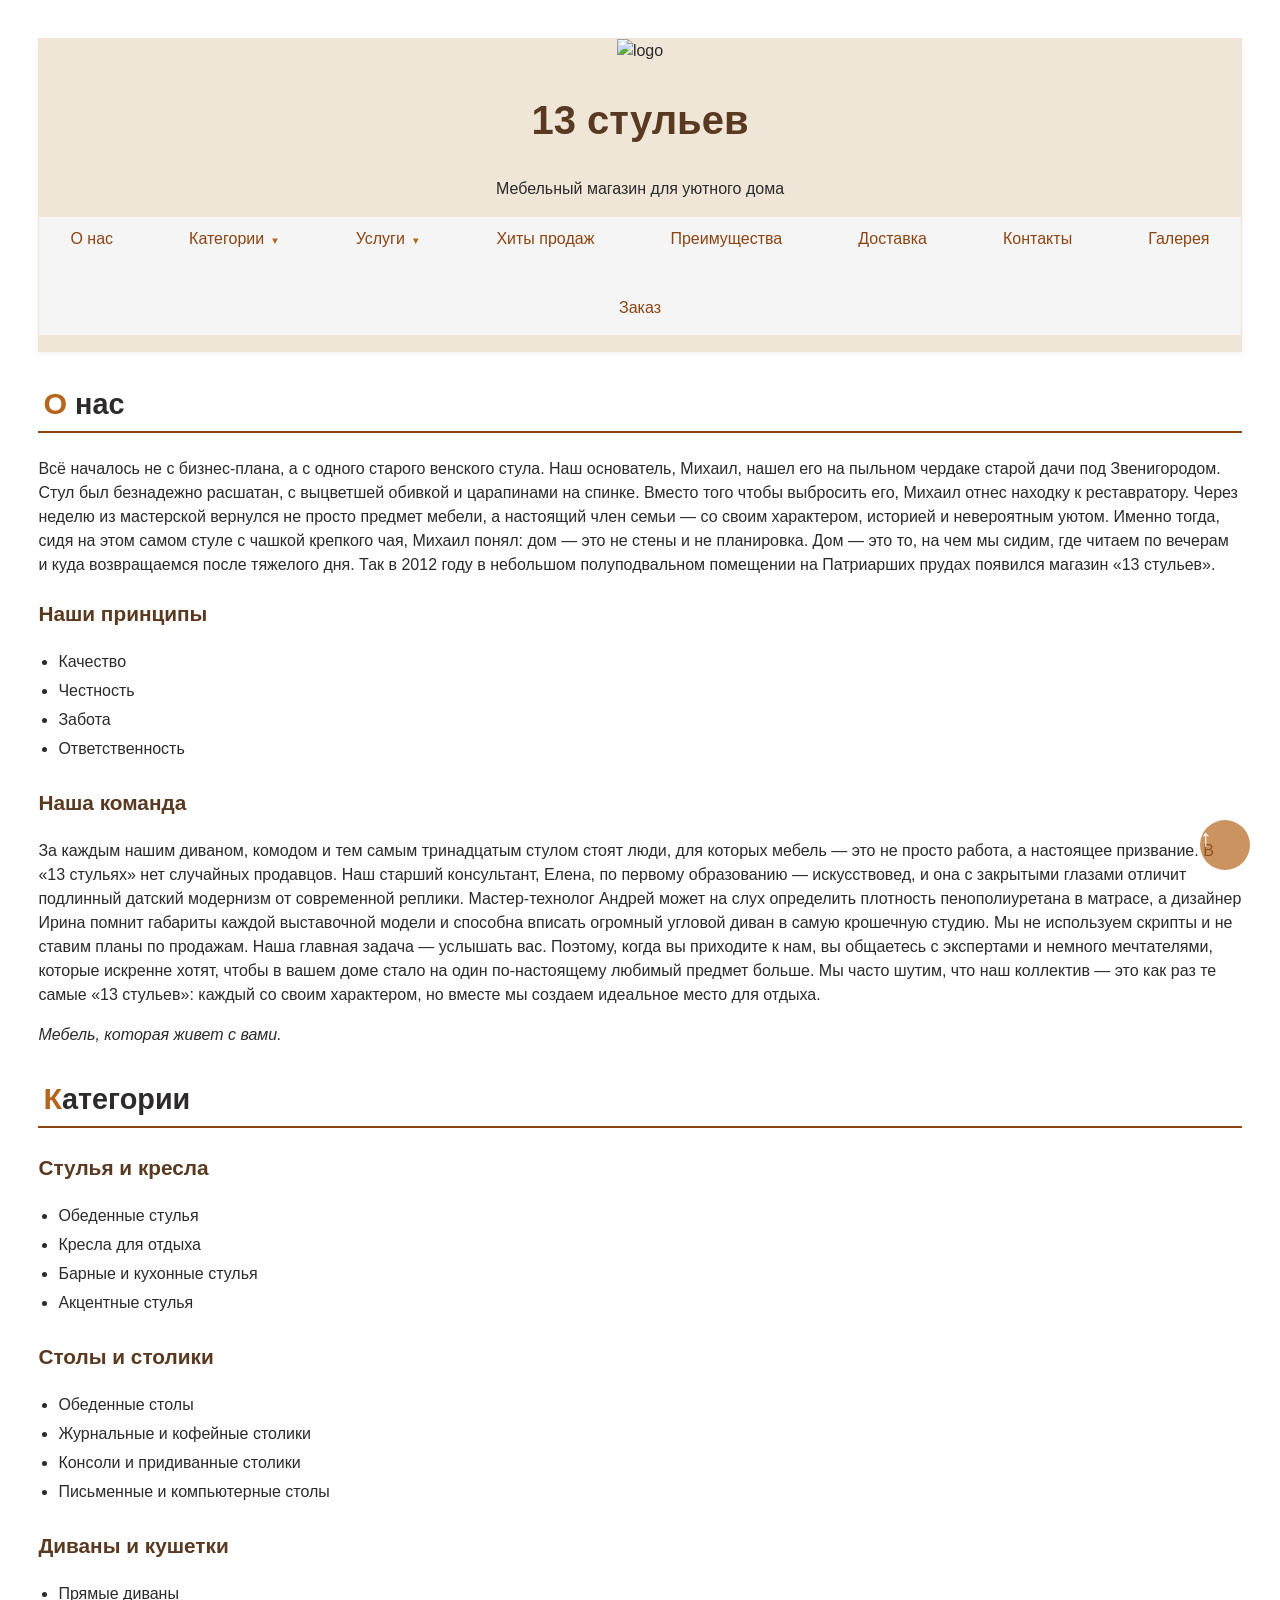
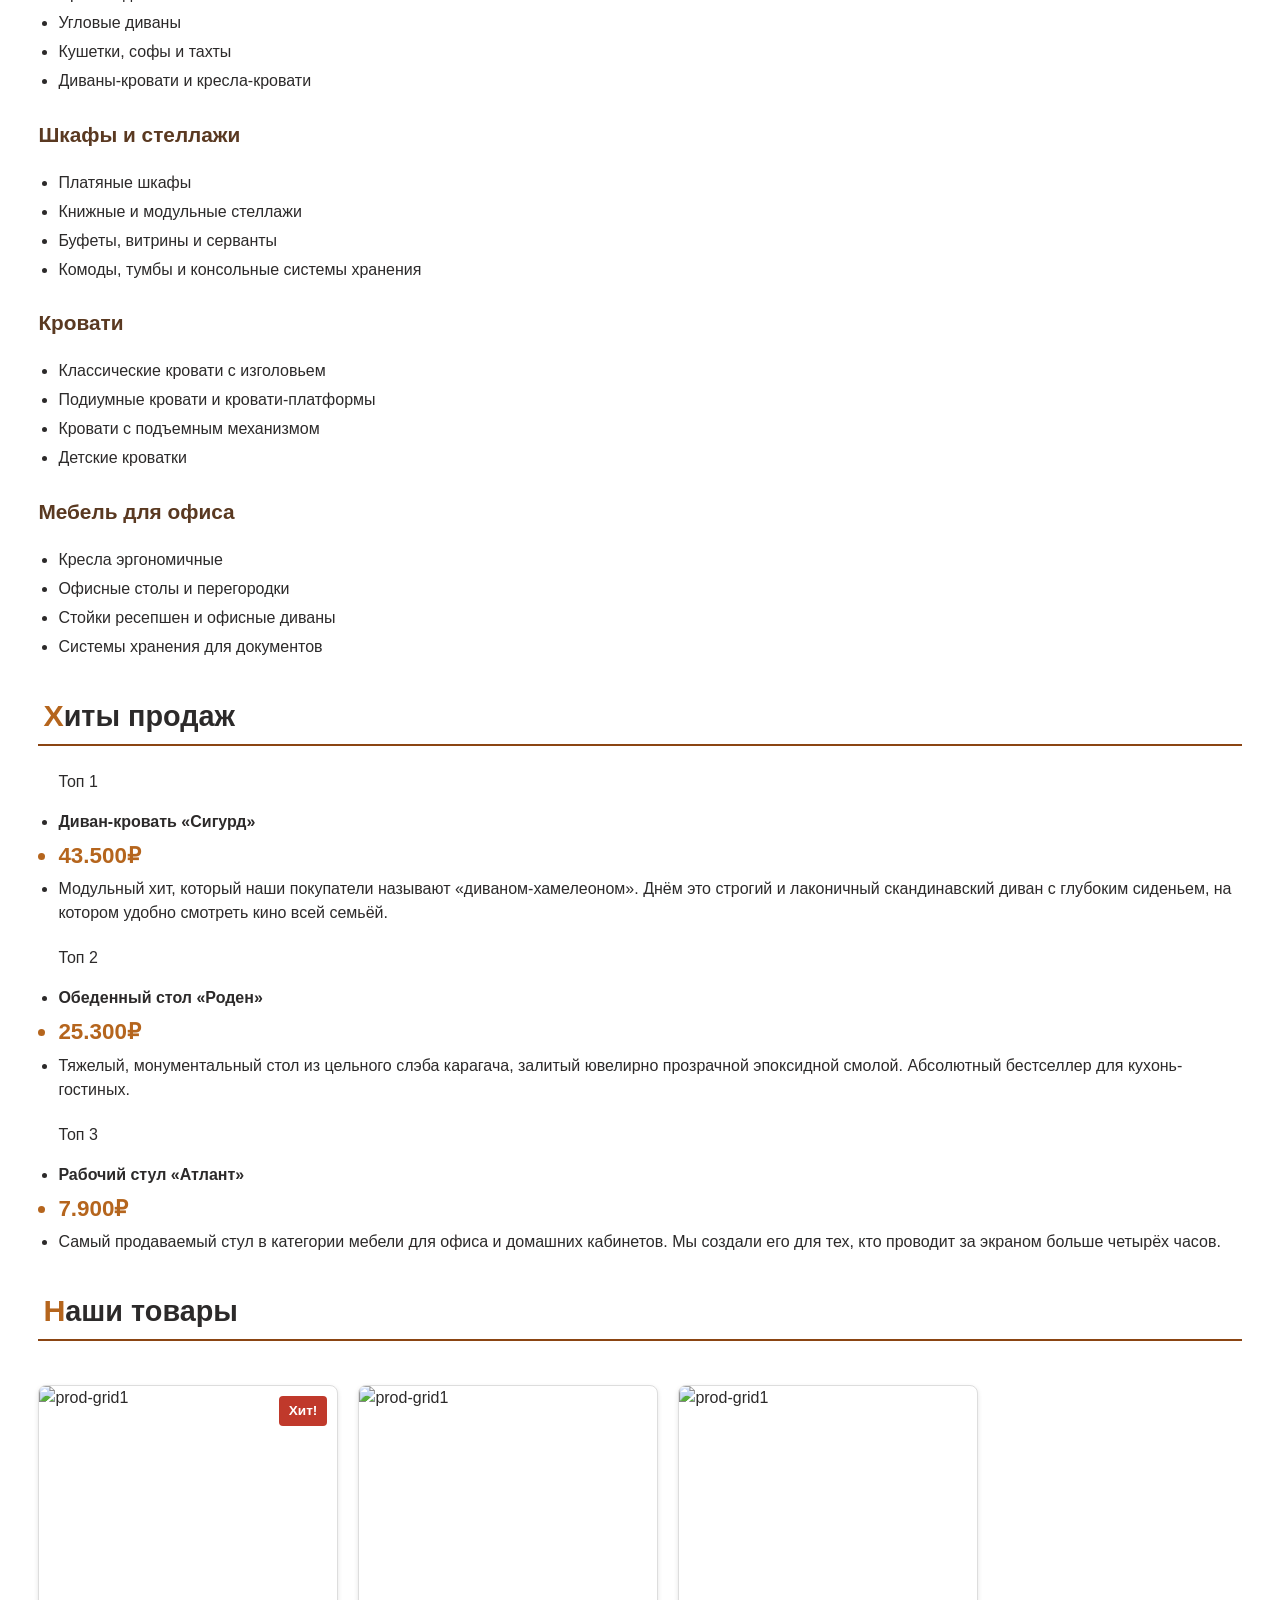
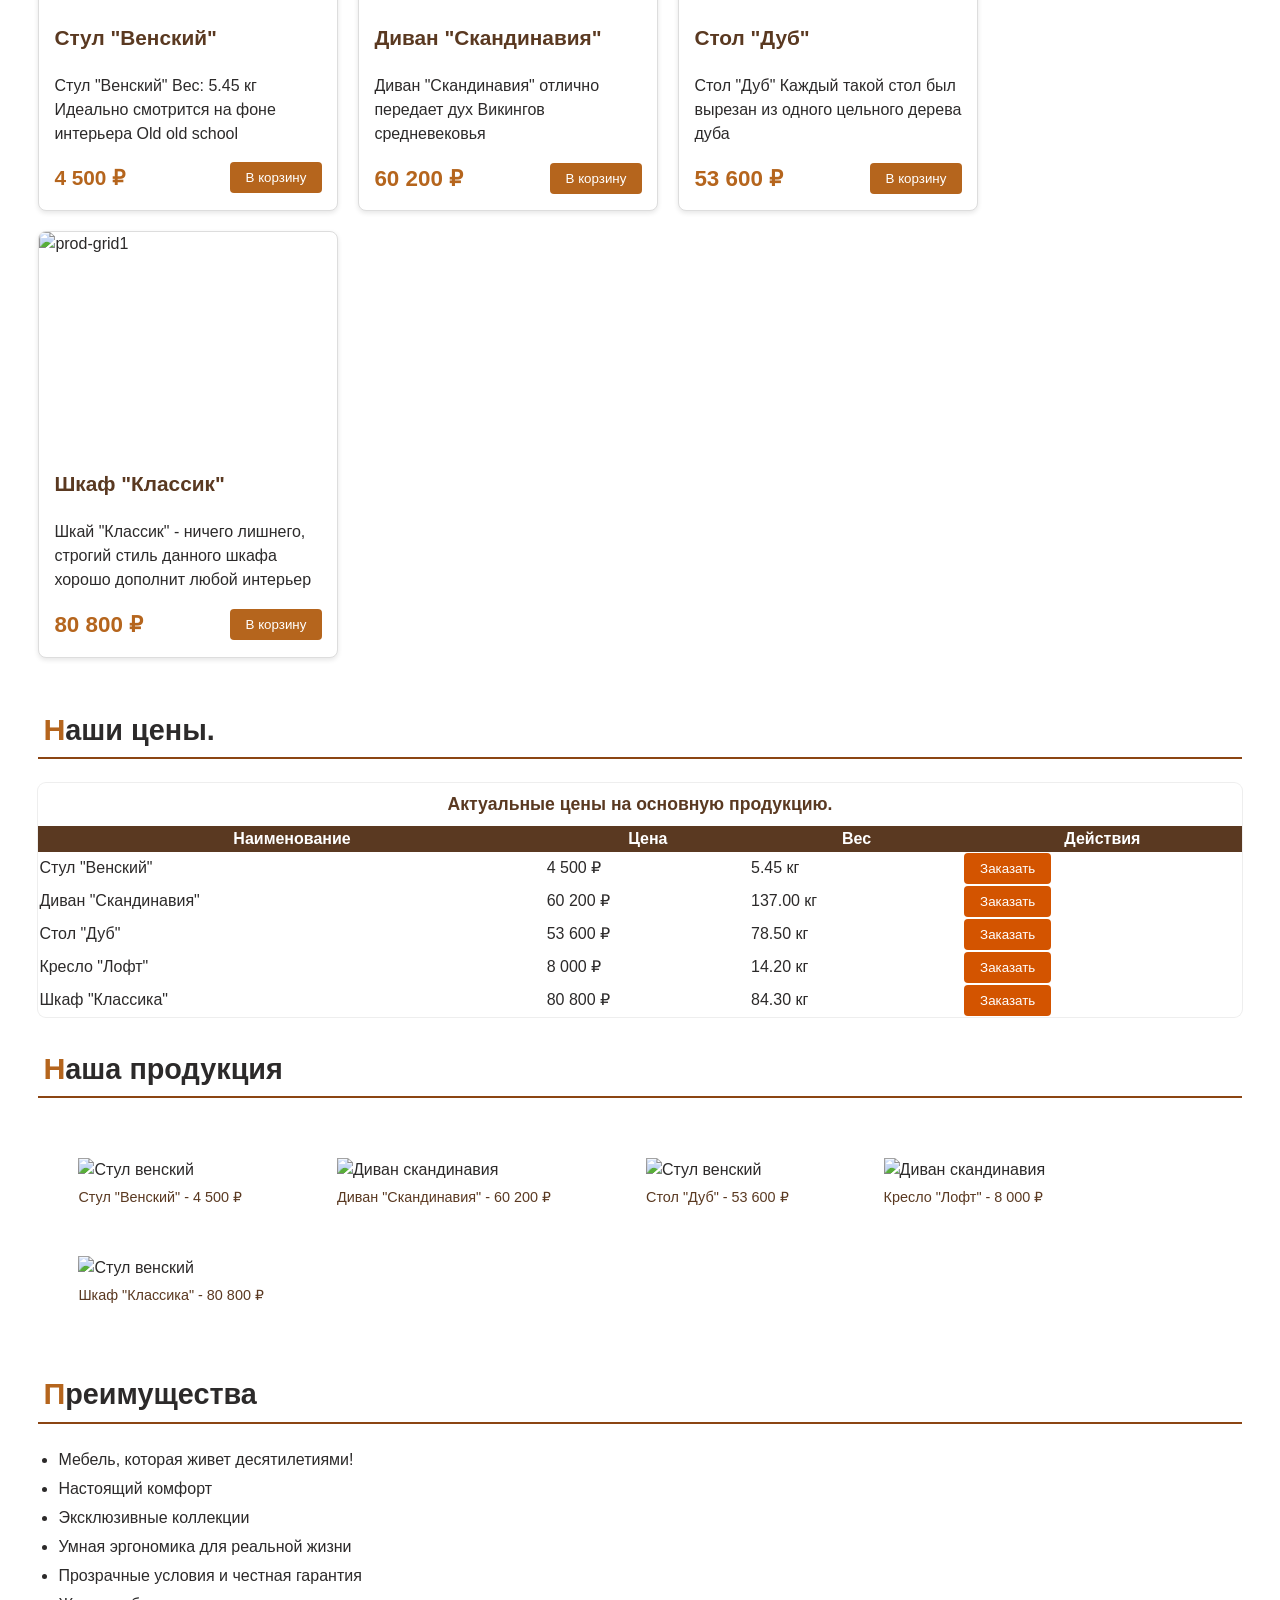
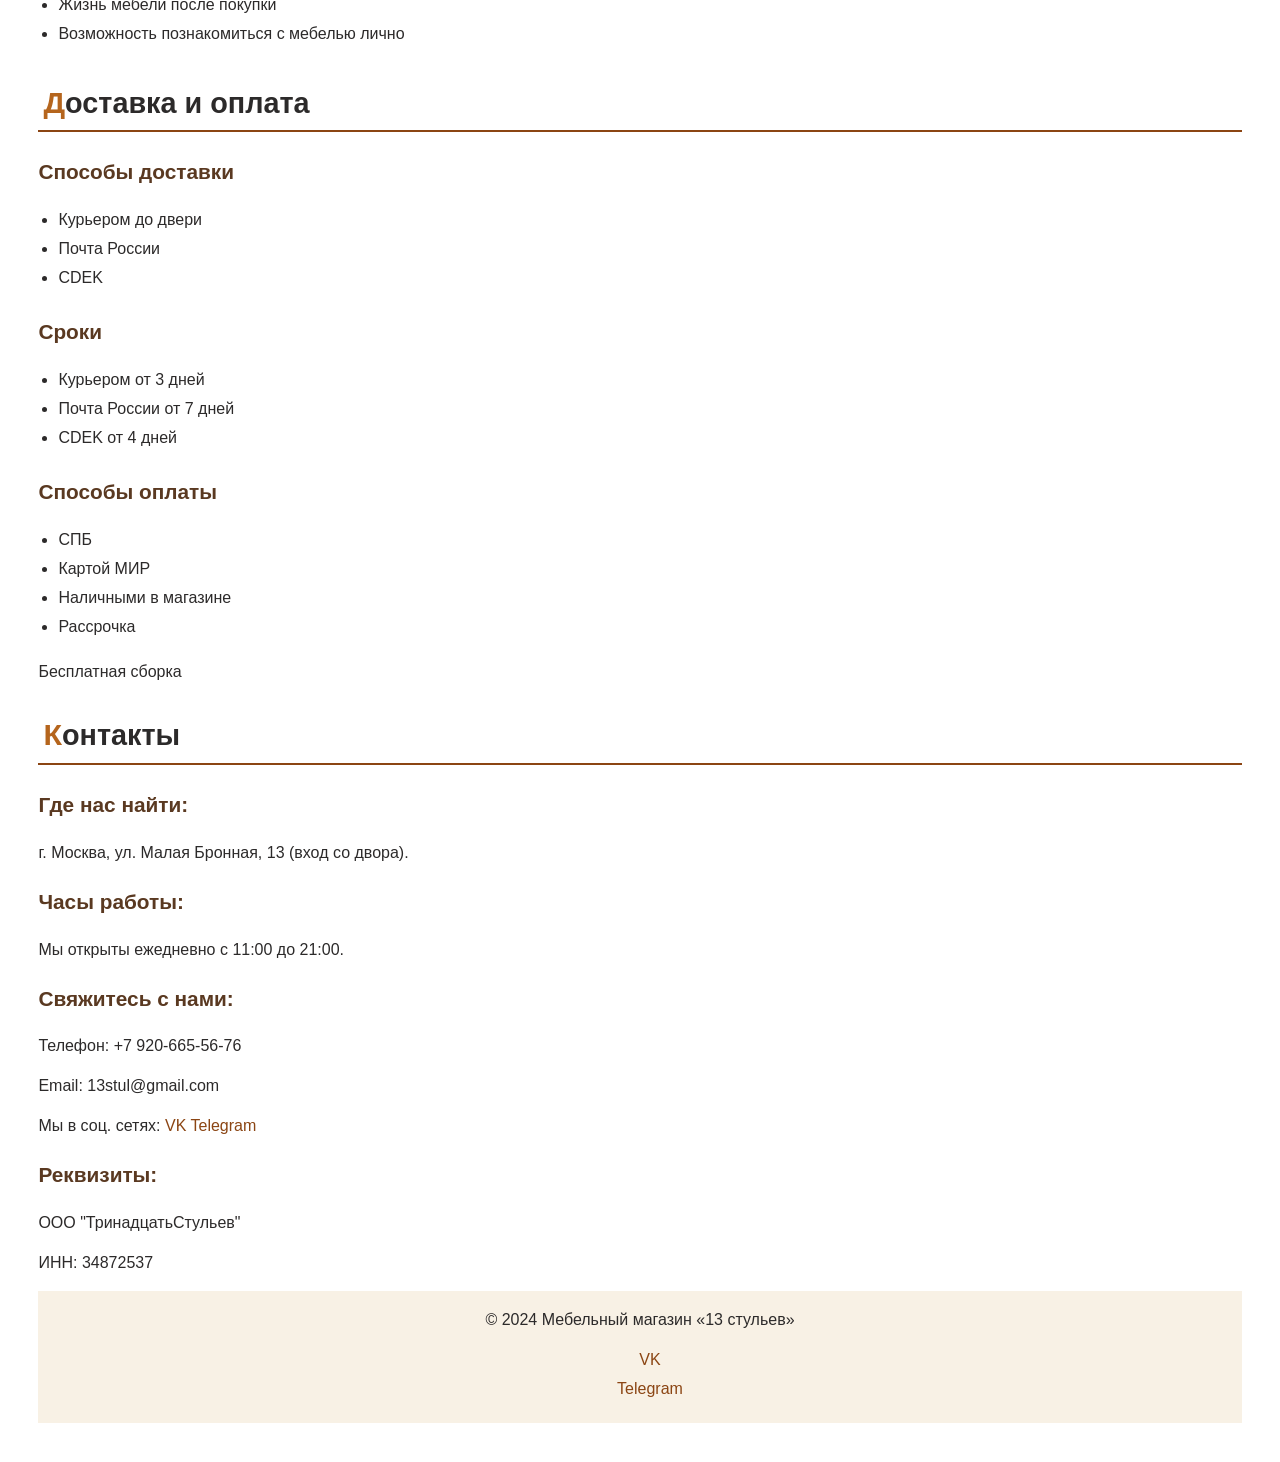
==== commit d1c88e13: "Add files via upload" ====
--- a/index.html
+++ b/index.html
@@ -177,7 +177,7 @@
                     <img src="img/min/tov3-compressed.webp" alt="prod-grid1" class="product-image">
                     <div class="product-content">
                         <h3 class="product-title">Стол "Дуб"</h3>
-                        <p class="product-description">Стол "Дуб" Каждый такой стол был вырезан из одного дерева дуба, именно из за этого он является очень надежным</p>
+                        <p class="product-description">Стол "Дуб" Каждый такой стол был вырезан из одного цельного дерева дуба</p>
                         <div class="product-footer">
                             <span class="price">53 600 ₽</span>
                             <button class="buy-btn">В корзину</button>
@@ -371,7 +371,7 @@
             <li id="fot"><a href="" target="_blank">VK</a></li>
             <li id="fot"><a href="" target="_blank">Telegram</a></li>
         </ul>
-        <p><a href="#top">top</a></p>
     </footer>
+    <a href="#top" class="back-to-top" aria-label="Наверх">↑</a>
 </body>
 </html>
--- a/css/style.css
+++ b/css/style.css
@@ -13,7 +13,7 @@
 }
 header, footer {
     background-color: #f8f1e5;
-    padding: 20px;
+    padding: 1px;
     text-align: center;
 }
 header{
@@ -95,8 +95,9 @@
     font-weight: 700;
 }
 #logo {
-    width: 30%;
-    vertical-align: middle;
+    width: 20%;
+    margin-top: 0;
+    margin-bottom: 0;
 }
 .gallery-grid {
     display: flex;
@@ -443,4 +444,24 @@
         padding: 6px 12px;
         font-size: 0.9rem;
     }
+}
+.back-to-top{
+    position: fixed;
+    bottom: 30px;
+    right: 30px;
+    width: 50px;
+    height: 50px;
+    background: rgba(181, 101, 29, 0.7);
+    color: white;
+    border-radius: 50%;
+    display: flex;
+    align-content: center;
+    font-size: 1.5rem;
+    text-decoration: none;
+    z-index: 50;
+    transition: background 0.3s ease, transform 0.3s ease;
+}
+.back-to-top:hover{
+    background: rgba(181, 101, 20, 1);
+    transform: translateY(-3px);
 }
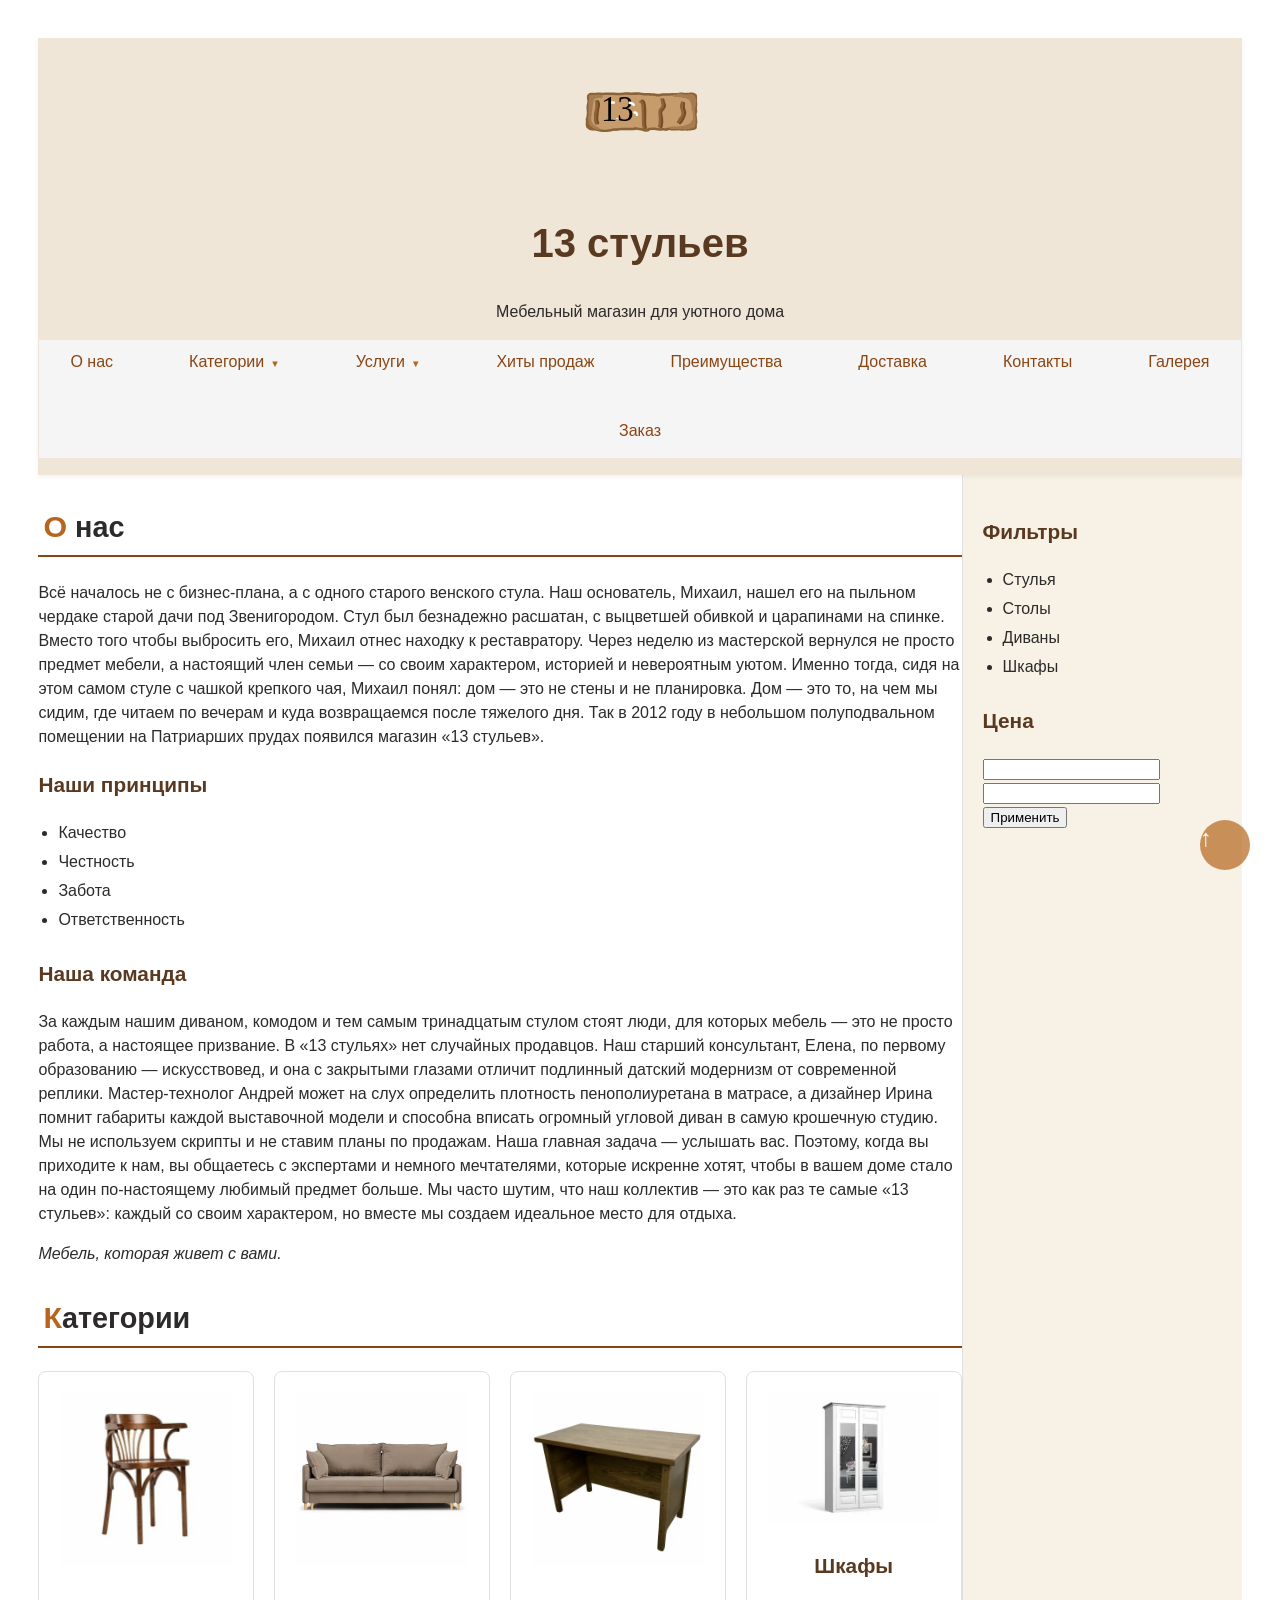
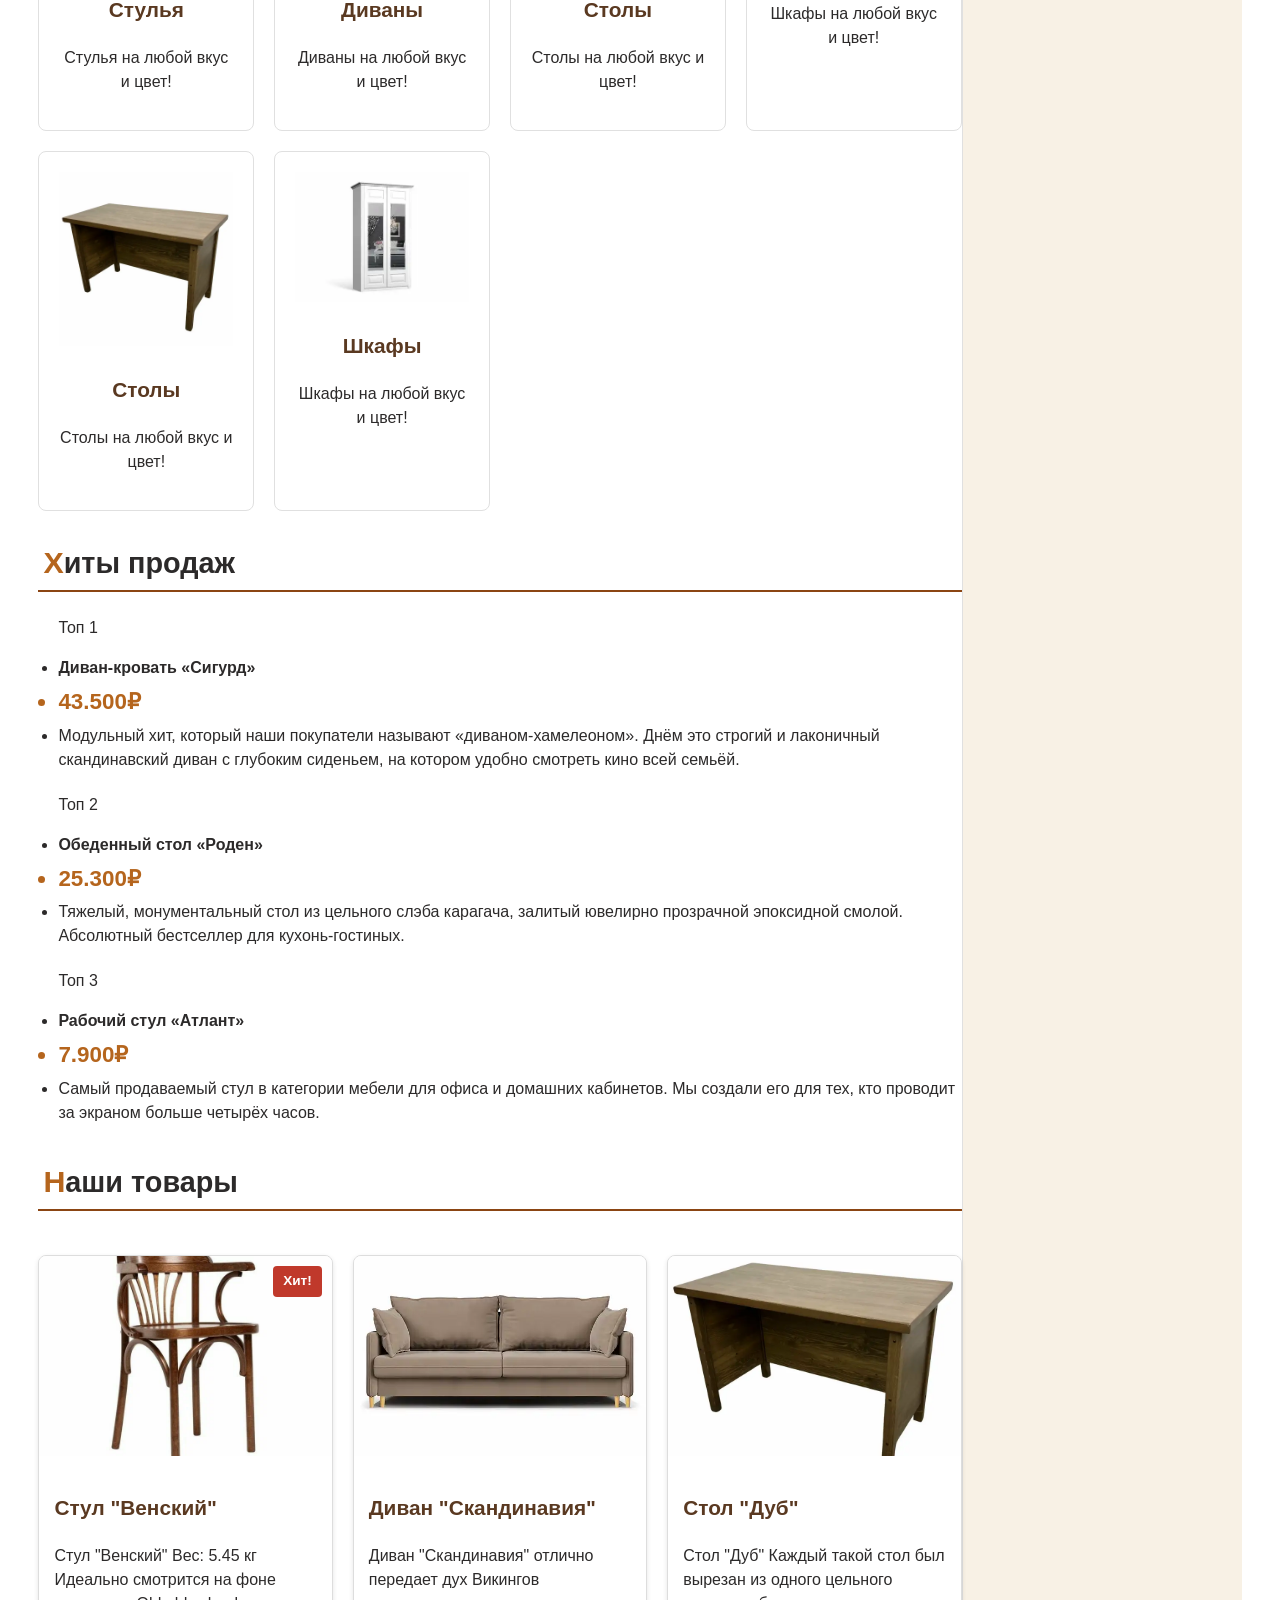
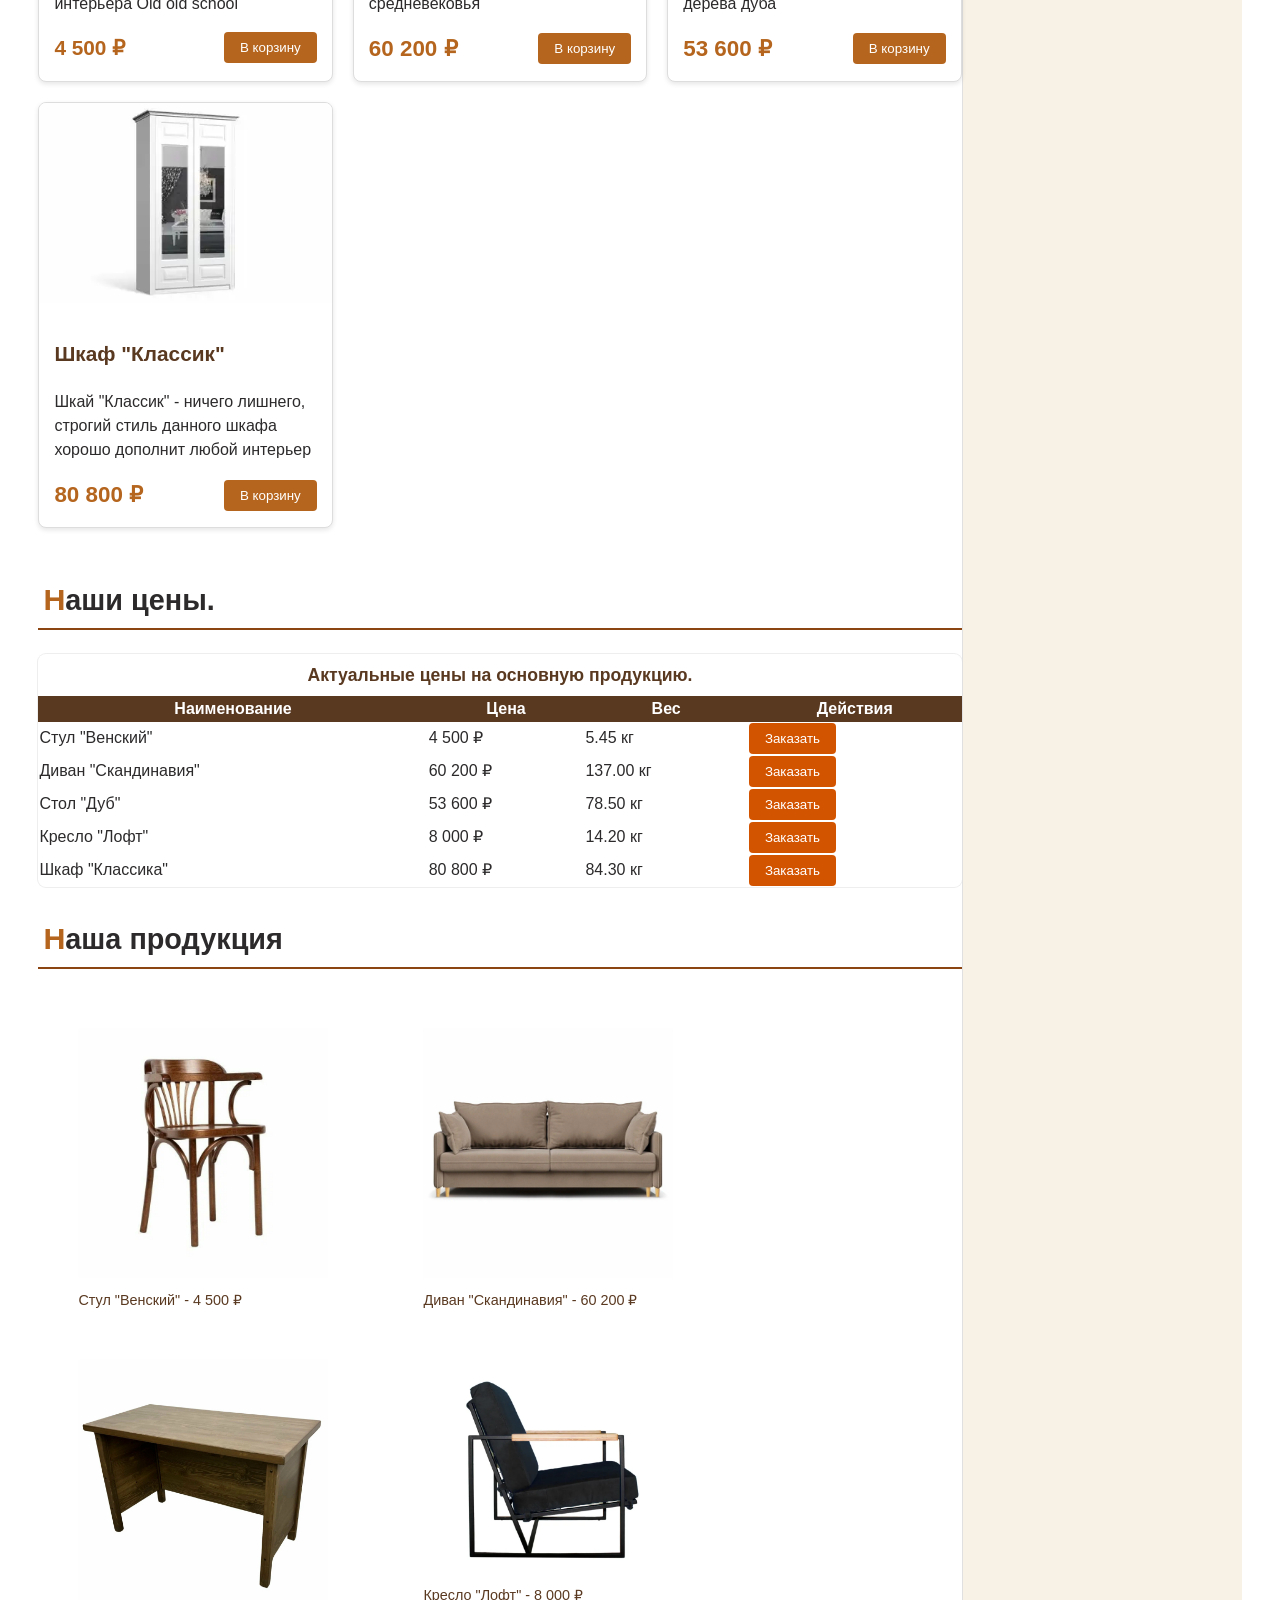
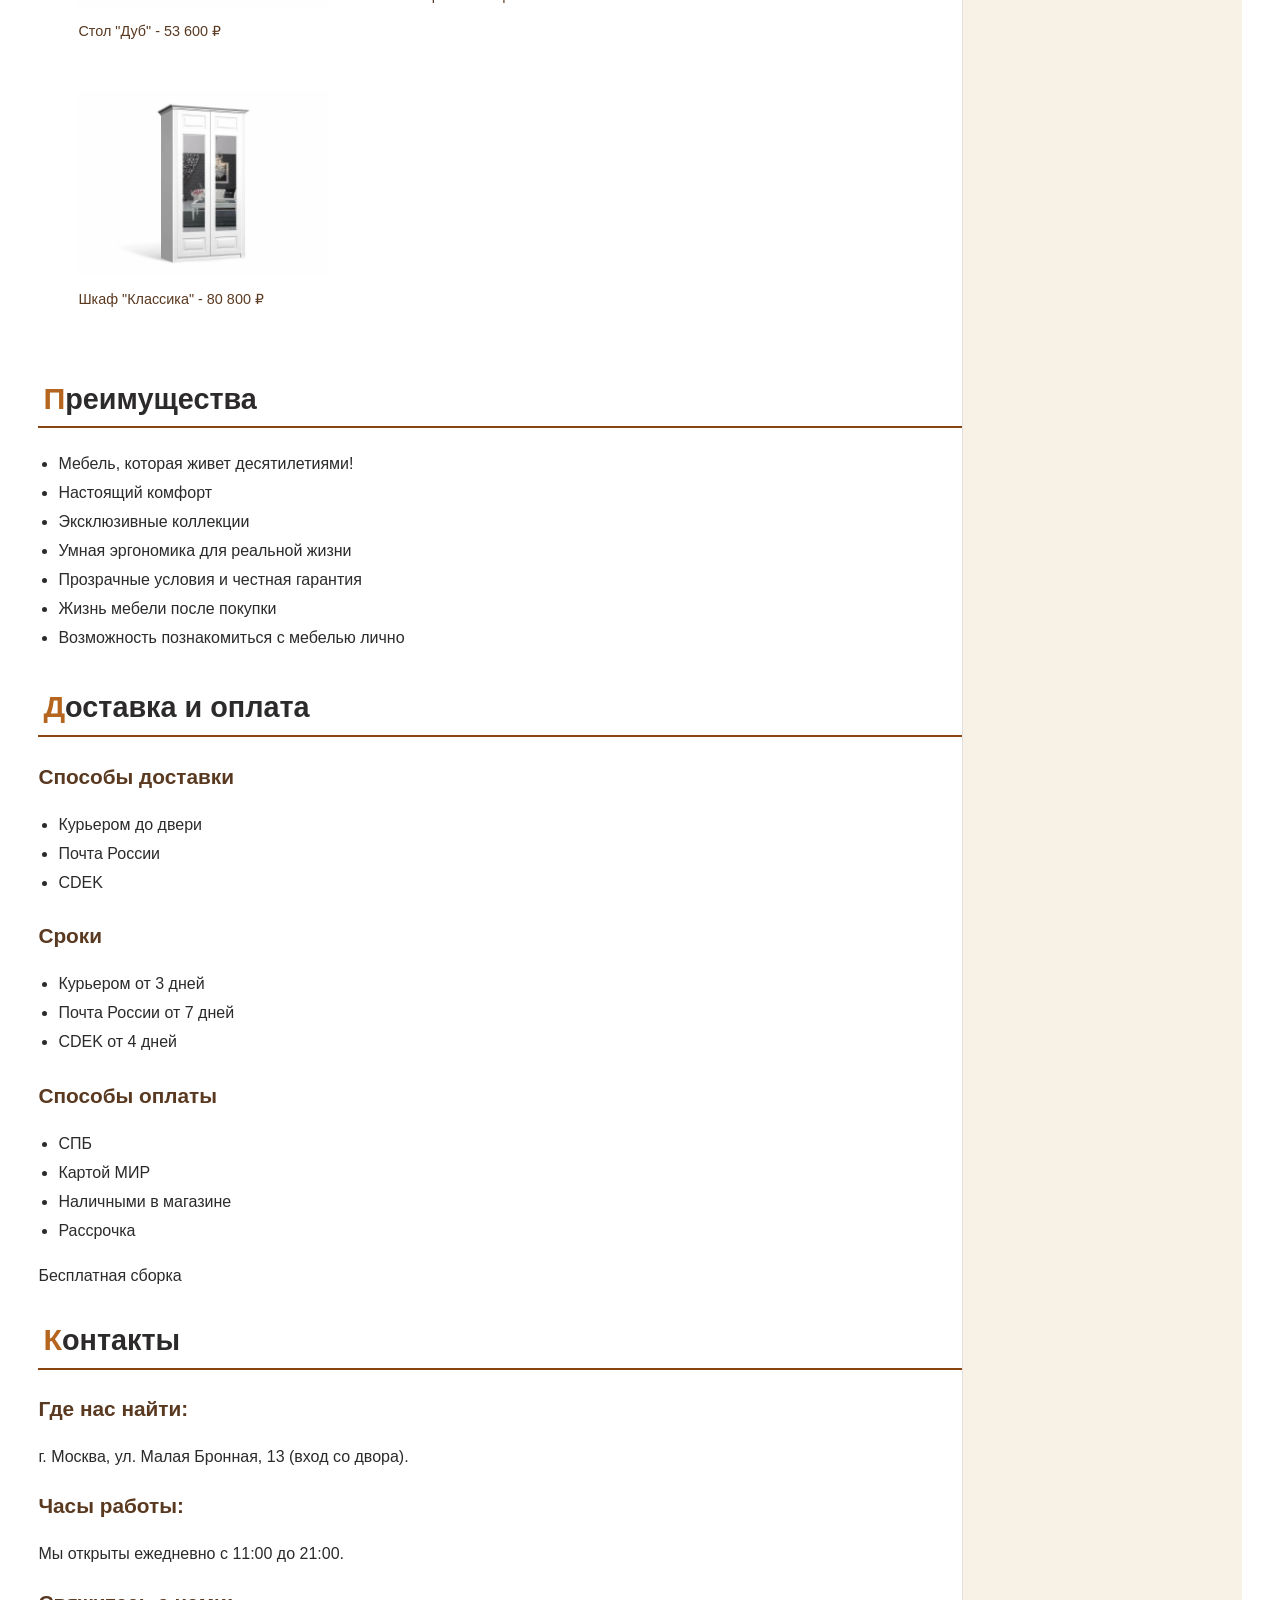
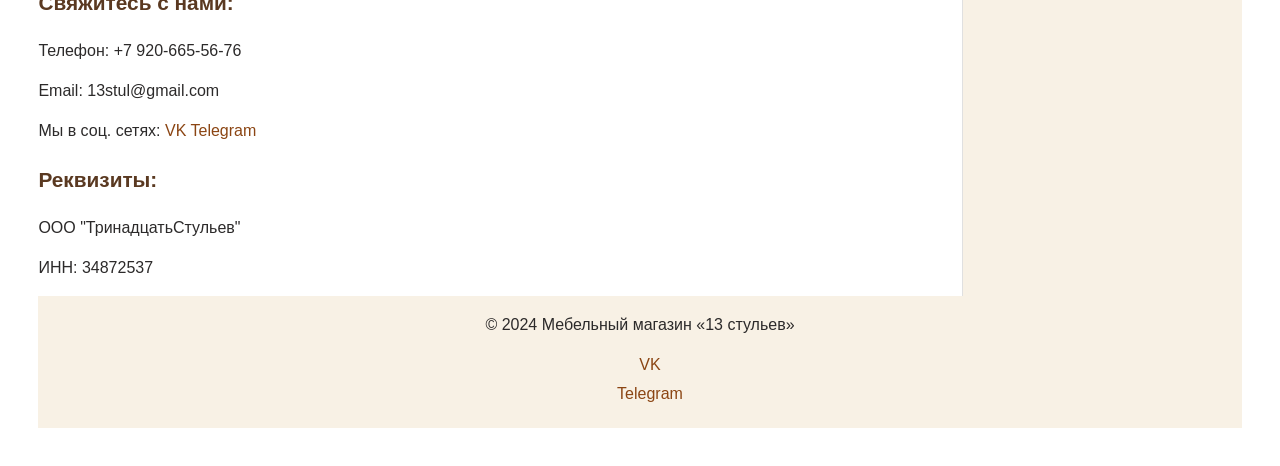
==== commit 6bbe7694: "Add files via upload" ====
--- a/index.html
+++ b/index.html
@@ -74,60 +74,38 @@
         </section>
         <section id="categories">
             <h2>Категории</h2>
-                <div>
-                    <h3>Стулья и кресла</h3>
-                    <ul>
-                        <li>Обеденные стулья</li>
-                        <li>Кресла для отдыха</li>
-                        <li>Барные и кухонные стулья</li>
-                        <li>Акцентные стулья</li>
-                    </ul>
-                </div>
-                <div>
-                    <h3>Столы и столики</h3>
-                    <ul>
-                        <li>Обеденные столы</li>
-                        <li>Журнальные и кофейные столики</li>
-                        <li>Консоли и придиванные столики</li>
-                        <li>Письменные и компьютерные столы</li>
-                    </ul>
-                </div>
-                <div>
-                    <h3>Диваны и кушетки</h3>
-                    <ul>
-                        <li>Прямые диваны</li>
-                        <li>Угловые диваны</li>
-                        <li>Кушетки, софы и тахты</li>
-                        <li>Диваны-кровати и кресла-кровати</li>
-                    </ul>
-                </div>
-                <div>
-                    <h3>Шкафы и стеллажи</h3>
-                    <ul>
-                        <li>Платяные шкафы</li>
-                        <li>Книжные и модульные стеллажи</li>
-                        <li>Буфеты, витрины и серванты</li>
-                        <li>Комоды, тумбы и консольные системы хранения</li>
-                    </ul>
-                </div>
-                <div>
-                    <h3>Кровати</h3>
-                    <ul>
-                        <li>Классические кровати с изголовьем</li>
-                        <li>Подиумные кровати и кровати-платформы</li>
-                        <li>Кровати с подъемным механизмом</li>
-                        <li>Детские кроватки</li>
-                    </ul>
-                </div>
-                <div>
-                    <h3>Мебель для офиса</h3>
-                    <ul>
-                        <li>Кресла эргономичные</li>
-                        <li>Офисные столы и перегородки</li>
-                        <li>Стойки ресепшен и офисные диваны</li>
-                        <li>Системы хранения для документов</li>
-                    </ul>
-                </div>
+            <div class="categories-grid">
+                <article class="category-card">
+                    <img src="img/min/tov1.webp" alt="Категория стулья">
+                    <h3>Стулья</h3>
+                    <p>Стулья на любой вкус и цвет!</p>
+                </article>
+                <article class="category-card">
+                    <img src="img/min/tov2-compressed.webp" alt="категория диваны">
+                    <h3>Диваны</h3>
+                    <p>Диваны на любой вкус и цвет!</p>
+                </article>
+                <article class="category-card">
+                    <img src="img/min/tov3-compressed.webp" alt="Категория столы">
+                    <h3>Столы</h3>
+                    <p>Столы на любой вкус и цвет!</p>
+                </article>
+                <article class="category-card">
+                    <img src="img/min/tov5-compressed.webp" alt="категория шкафы">
+                    <h3>Шкафы</h3>
+                    <p>Шкафы на любой вкус и цвет!</p>
+                </article>
+                <article class="category-card">
+                    <img src="img/min/tov3-compressed.webp" alt="Категория столы">
+                    <h3>Столы</h3>
+                    <p>Столы на любой вкус и цвет!</p>
+                </article>
+                <article class="category-card">
+                    <img src="img/min/tov5-compressed.webp" alt="категория шкафы">
+                    <h3>Шкафы</h3>
+                    <p>Шкафы на любой вкус и цвет!</p>
+                </article>
+            </div>
         </section>
         <section id="bestseller">
             <h2>Хиты продаж</h2>
@@ -152,7 +130,7 @@
             <div class="products-grid">
                 <article class="product-card">
                     <div class="badge">Хит!</div>
-                    <img src="img/min/tov1-compressed.webp" alt="prod-grid1" class="product-image">
+                    <img src="img/min/tov1.webp" alt="prod-grid1" class="product-image">
                     <div class="product-content">
                         <h3 class="product-title">Стул "Венский"</h3>
                         <p class="product-description">Стул "Венский" Вес: 5.45 кг Идеально смотрится на фоне интерьера Old old school</p>
@@ -259,8 +237,7 @@
             <h2>Наша продукция</h2>
             <div class="gallery-grid">
                 <figure>
-                    <img src="img/min/tov1-compressed.webp"
-                    srcset="img/max/tov1.webp"
+                    <img src="img/min/tov1.webp"
                     sizes="(max-width: 600px) 100vw, 50vw" 
                     alt="Стул венский"
                     loading="lazy">
@@ -364,6 +341,19 @@
             </div>
         </section>
     </main>
+    <aside class="sidebar">
+        <h3>Фильтры</h3>
+        <ul>
+            <li>Стулья</li>
+            <li>Столы</li>
+            <li>Диваны</li>
+            <li>Шкафы</li>
+        </ul>
+        <h3>Цена</h3>
+        <input type="number" name="price-filter" id="price-filter">
+        <input type="number" name="price-filter" id="price-filter">
+        <button class="filter-btn">Применить</button>
+    </aside>
     <footer>
         <div></div>
         <p>© 2024 Мебельный магазин «13 стульев»</p>
--- a/css/style.css
+++ b/css/style.css
@@ -5,6 +5,12 @@
     scroll-behavior: smooth;
 }
 body {
+    display: grid;
+    grid-template-areas: "header header" "nav nav" "main aside" "footer footer";
+    grid-template-columns: 1fr 280px;
+    grid-template-rows: 1fr auto;
+    min-height: 100vh;
+    gap: 0;
     font-family: Arial, Helvetica, sans-serif;
     color: #2c2a2a;
     margin: 0;
@@ -17,11 +23,27 @@
     text-align: center;
 }
 header{
+    grid-area: header;
     position: sticky;
     top: 0;
     z-index: 100;
     background: #f0e6d8;
     box-shadow: 0 2px 4px rgba(0, 0, 0, 0.05);
+}
+nav{
+    grid-area: nav;
+}
+main{
+    grid-area: main;
+}
+footer{
+    grid-area: footer;
+}
+.sidebar{
+    grid-area: aside;
+    padding: 20px;
+    background-color: #f8f1e5;
+    border-left: 1px solid #e0e0e0;
 }
 nav ul{
     display: flex;
@@ -360,13 +382,12 @@
     color: #c0392b;
 }
 .products-grid{
-    display: flex;
-    flex-wrap: wrap;
+    display: grid;
+    grid-template-columns: repeat(auto-fill, minmax(250px, 1fr));
     gap: 20px;
     padding: 20px 0;
 }
 .product-card{
-    width: 300px;
     border: 1px solid #ddd;
     border-radius: 8px;
     overflow: hidden;
@@ -464,4 +485,76 @@
 .back-to-top:hover{
     background: rgba(181, 101, 20, 1);
     transform: translateY(-3px);
+}
+.categories-grid{
+    display: grid;
+    grid-template-columns: repeat(auto-fill, minmax(200px, 1fr));
+    gap: 20px;
+    margin: 20px 0;
+}
+.category-card{
+    padding: 20px;
+    background: #fff;
+    border: 1px solid #e0e0e0;
+    border-radius: 8px;
+    text-align: center;
+    transition: transform 0.3s ease, box-shadow 0.3s ease;
+}
+.category-card:hover{
+    transform: translateY(-5px);
+    box-shadow: 0 8px 20px rgba(0, 0, 0, 0.1);
+}
+.category-card > img {
+    max-width: 100%;
+}
+.product-gallery{
+    display: grid;
+    grid-template-columns: 2fr 1fr;
+    grid-template-rows: auto auto;
+    gap: 15px;
+    margin: 20px 0;
+}
+.main-image{
+    grid-column: 1/2;
+    grid-row: 1/3;
+    width: 100%;
+    height: auto;
+    border-radius: 8px;
+    object-fit: cover;
+}
+.thumbnails{
+    display: grid;
+    grid-template-columns: repeat(2, 1fr);
+    gap: 10px;
+}
+.thumbnails img {
+    width: 100%;
+    height: 100px;
+    object-fit: cover;
+    border-radius: 6px;
+    cursor: pointer;
+    transition: tarnsform 0.2s ease;
+}
+.thumbnails img:hover{
+    transform: scale(1.05);
+}
+@media (max-width: 900px){
+    body{
+        grid-template-areas: "header" "nav" "main" "aside" "footer";
+        grid-template-columns: 1fr;
+    }
+    .sidebar{
+        border-left: 0;
+        border-top: 1px solid #e0e0e0;
+    }
+}
+@media (max-width: 600px){
+    .product-gallery{
+        grid-template-columns: 1fr;
+        grid-template-rows: auto auto;
+    }
+    .main-image{
+        grid-column: auto;
+        grid-row: auto;
+    }
 }
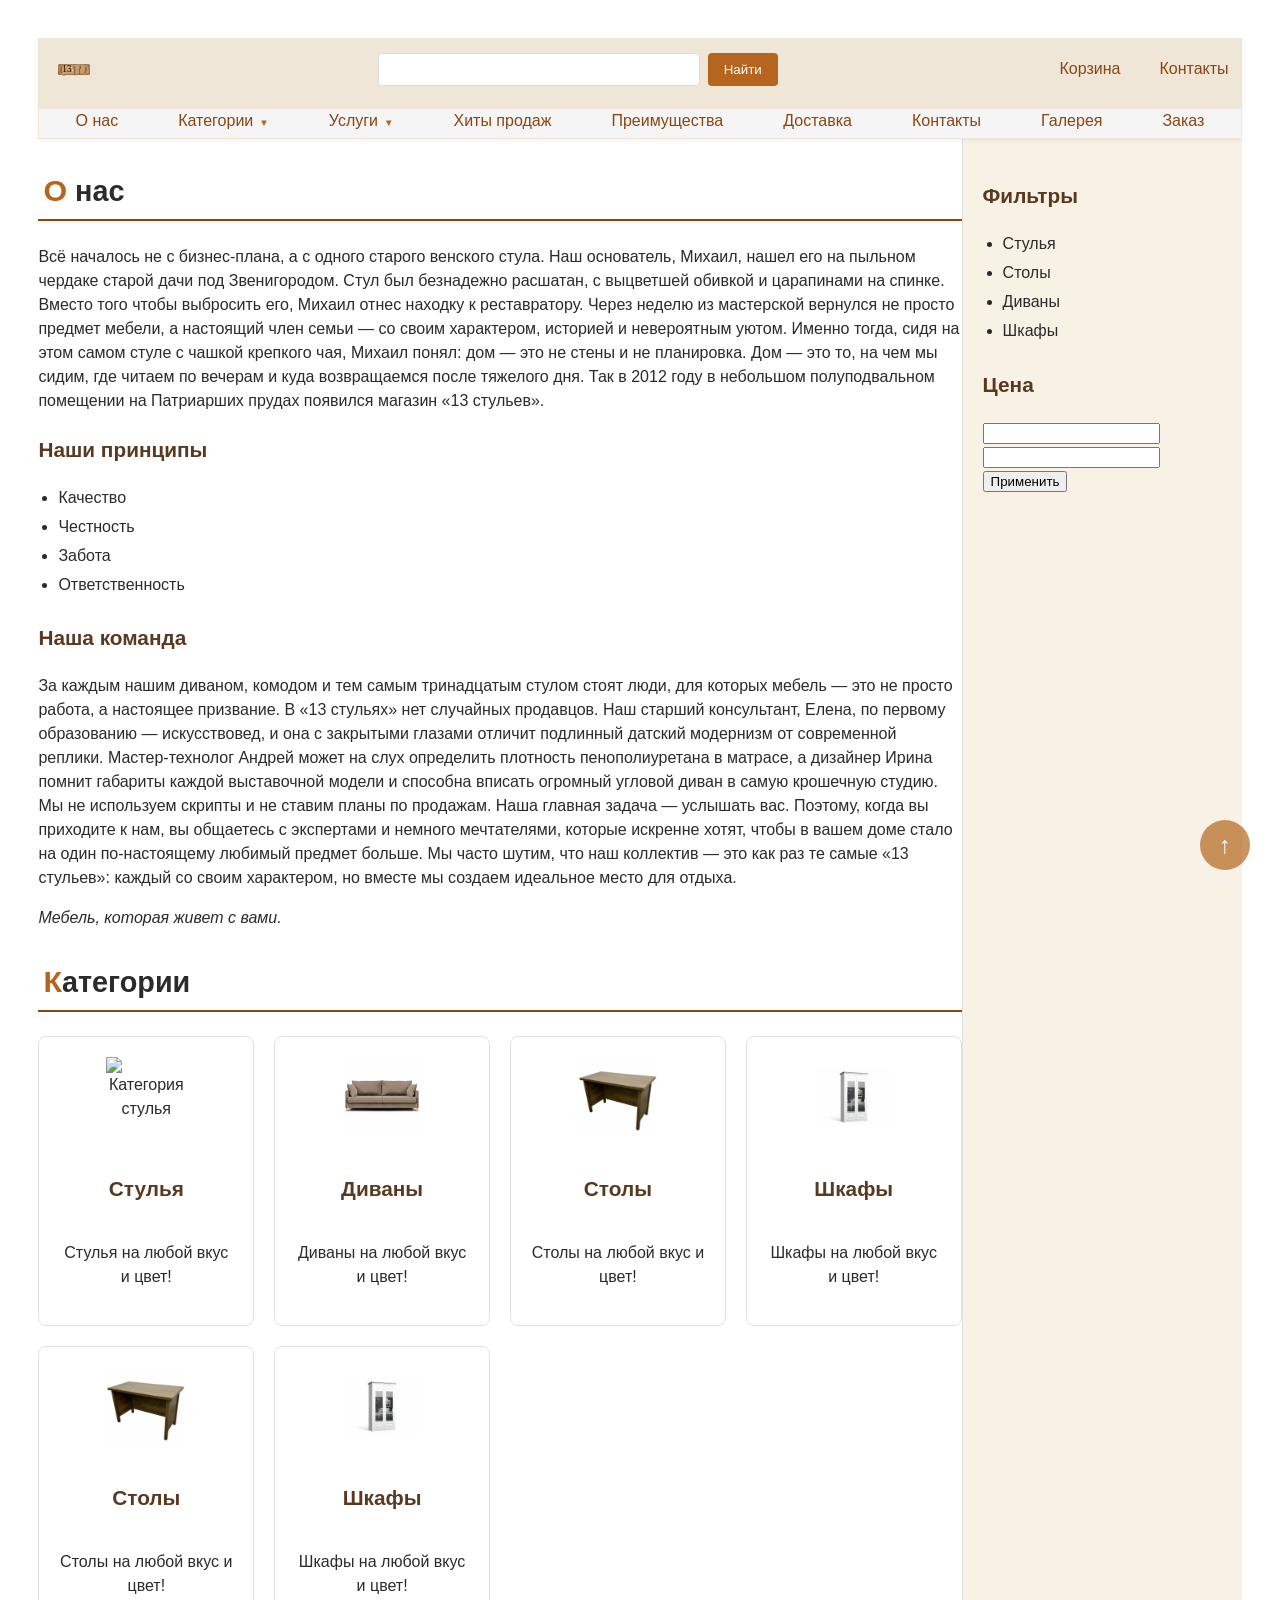
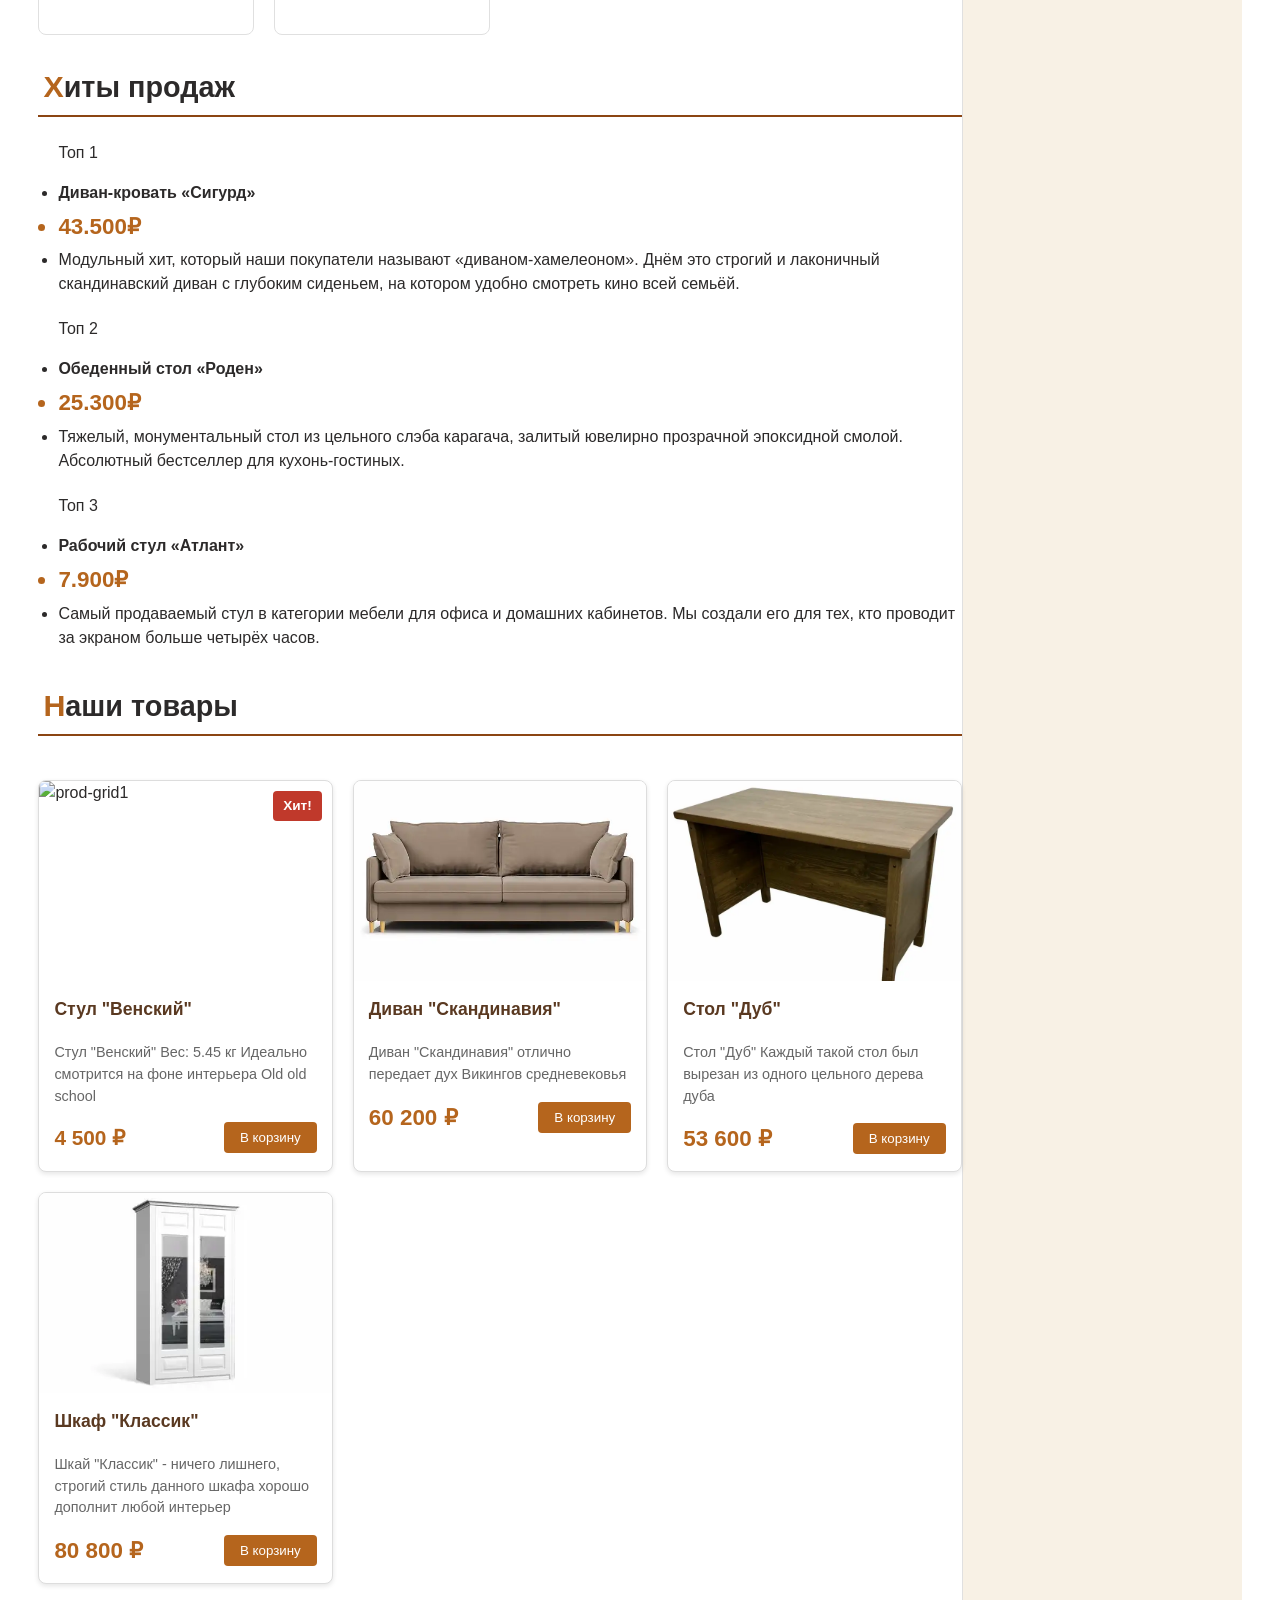
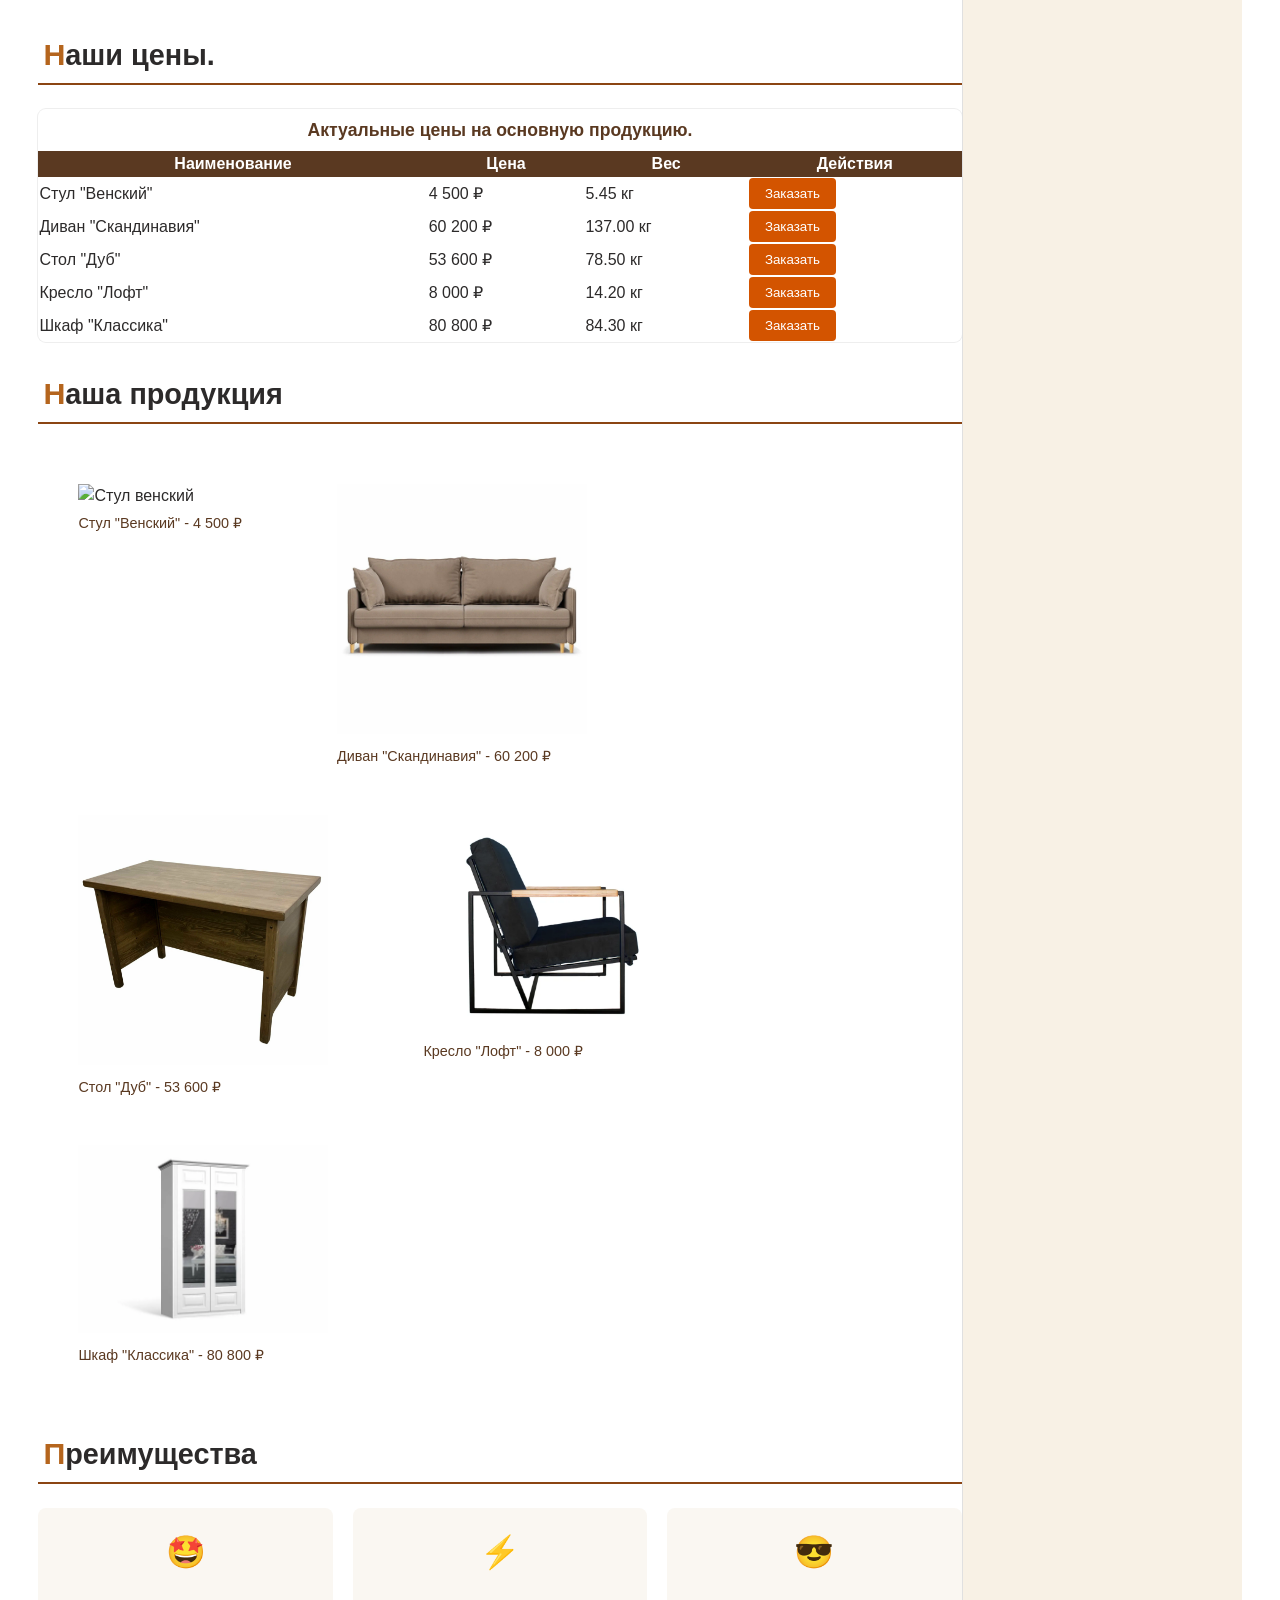
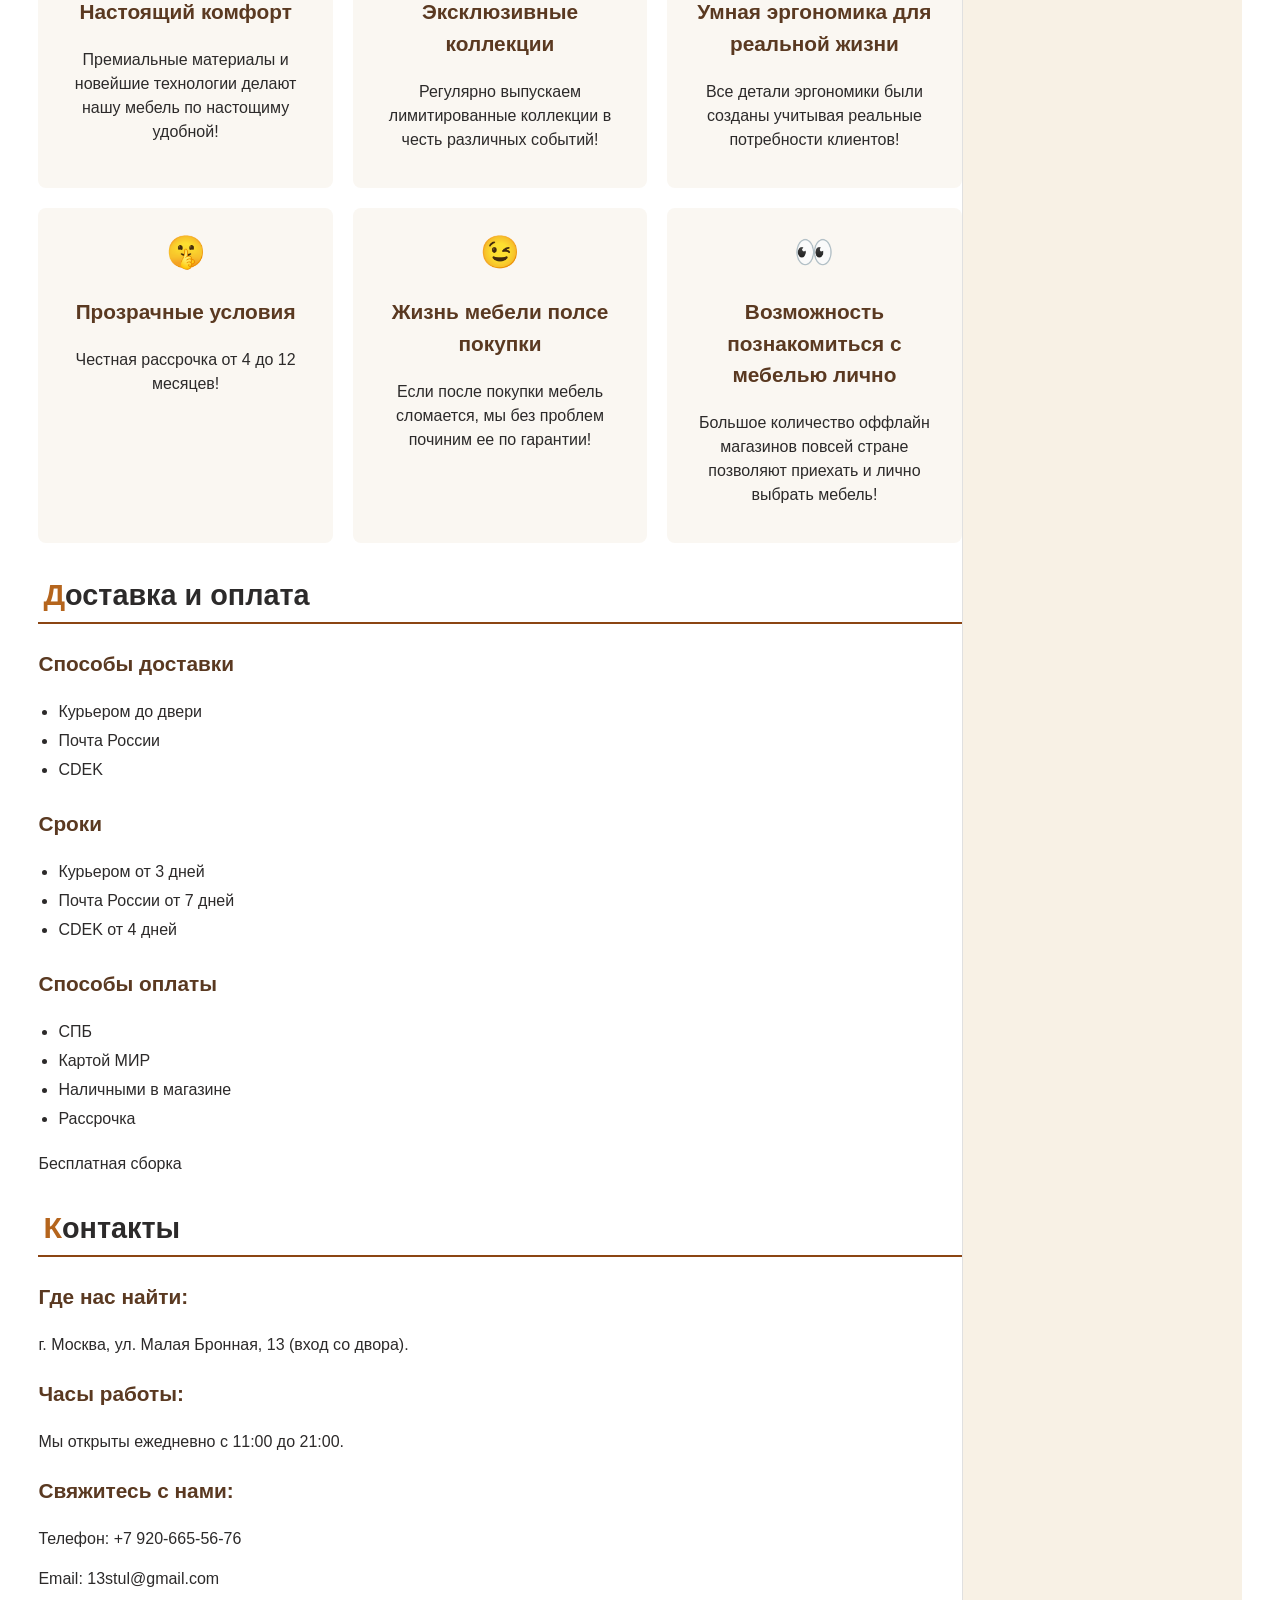
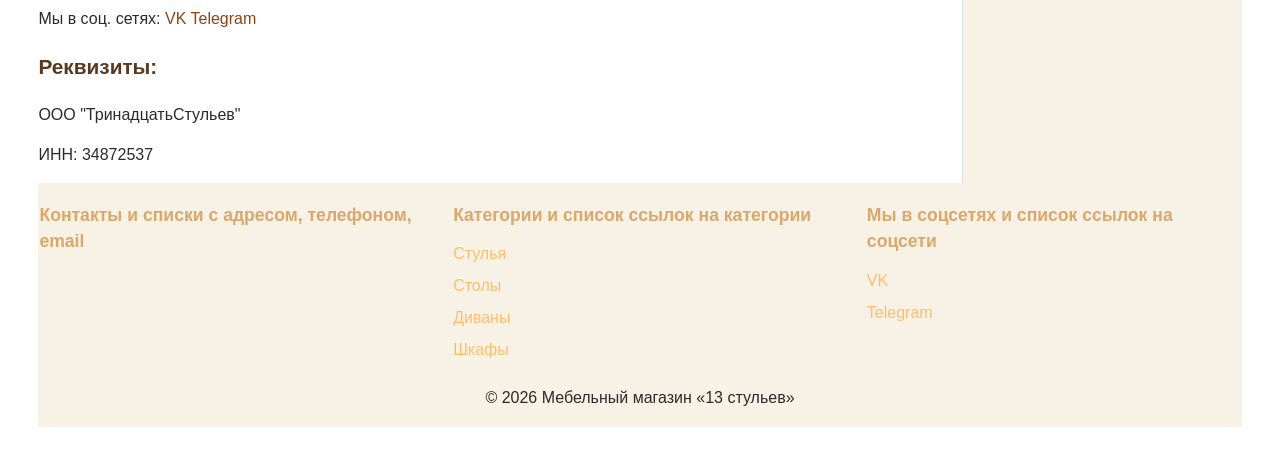
==== commit 5f5912b2: "Add files via upload" ====
--- a/index.html
+++ b/index.html
@@ -9,9 +9,16 @@
 </head>
 <body>
     <header>
-        <img src="img/logo1.svg" alt="logo" id="logo">
-        <h1 href="top">13 стульев</h1>
-        <p>Мебельный магазин для уютного дома</p>
+        <div class="header-top">
+            <a class="logo" href="#top"><img src="img/logo1.svg" alt="logo"></a>
+            <form action="" class="search-form">
+                <input type="search" name="search" id="search-inp"><button>Найти</button>
+            </form>
+            <div class="header-actions">
+                <a href="order.html">Корзина</a>
+                <a href="#contacts">Контакты</a>
+            </div>
+        </div>
         <nav aria-label="Основное меню">
             <ul>
                 <li><a href="#about">О нас</a></li>
@@ -76,7 +83,7 @@
             <h2>Категории</h2>
             <div class="categories-grid">
                 <article class="category-card">
-                    <img src="img/min/tov1.webp" alt="Категория стулья">
+                    <img src="img/max/tov1.webp" alt="Категория стулья">
                     <h3>Стулья</h3>
                     <p>Стулья на любой вкус и цвет!</p>
                 </article>
@@ -130,7 +137,7 @@
             <div class="products-grid">
                 <article class="product-card">
                     <div class="badge">Хит!</div>
-                    <img src="img/min/tov1.webp" alt="prod-grid1" class="product-image">
+                    <img src="img/max/tov1.webp" alt="prod-grid1" class="product-image">
                     <div class="product-content">
                         <h3 class="product-title">Стул "Венский"</h3>
                         <p class="product-description">Стул "Венский" Вес: 5.45 кг Идеально смотрится на фоне интерьера Old old school</p>
@@ -237,7 +244,7 @@
             <h2>Наша продукция</h2>
             <div class="gallery-grid">
                 <figure>
-                    <img src="img/min/tov1.webp"
+                    <img src="img/max/tov1.webp"
                     sizes="(max-width: 600px) 100vw, 50vw" 
                     alt="Стул венский"
                     loading="lazy">
@@ -279,15 +286,38 @@
         </section>
         <section id="advantages">
             <h2>Преимущества</h2>
-            <ul>
-                <li>Мебель, которая живет десятилетиями!</li>
-                <li>Настоящий комфорт</li>
-                <li>Эксклюзивные коллекции</li>
-                <li>Умная эргономика для реальной жизни</li>
-                <li>Прозрачные условия и честная гарантия</li>
-                <li>Жизнь мебели после покупки</li>
-                <li>Возможность познакомиться с мебелью лично</li>
-            </ul>
+            <div class="advantages-grid">
+                <div class="advantage">
+                    <span class="advantage-icon">&#129321</span>
+                    <h3>Настоящий комфорт</h3>
+                    <p>Премиальные материалы и новейшие технологии делают нашу мебель по настощиму удобной!</p>
+                </div>
+                <div class="advantage">
+                    <span class="advantage-icon">&#9889</span>
+                    <h3>Эксклюзивные коллекции</h3>
+                    <p>Регулярно выпускаем лимитированные коллекции в честь различных событий!</p>
+                </div>
+                <div class="advantage">
+                    <span class="advantage-icon">&#128526</span>
+                    <h3>Умная эргономика для реальной жизни</h3>
+                    <p>Все детали эргономики были созданы учитывая реальные потребности клиентов!</p>
+                </div>
+                <div class="advantage">
+                    <span class="advantage-icon">&#129323</span>
+                    <h3>Прозрачные условия</h3>
+                    <p>Честная рассрочка от 4 до 12 месяцев!</p>
+                </div>
+                <div class="advantage">
+                    <span class="advantage-icon">&#128521</span>
+                    <h3>Жизнь мебели полсе покупки</h3>
+                    <p>Если после покупки мебель сломается, мы без проблем починим ее по гарантии!</p>
+                </div>
+                <div class="advantage">
+                    <span class="advantage-icon">&#128064</span>
+                    <h3>Возможность познакомиться с мебелью лично</h3>
+                    <p>Большое количество оффлайн магазинов повсей стране позволяют приехать и лично выбрать мебель!</p>
+                </div>
+            </div>
         </section>
         <section id="delivery">
             <h2>Доставка и оплата</h2>
@@ -355,12 +385,25 @@
         <button class="filter-btn">Применить</button>
     </aside>
     <footer>
-        <div></div>
-        <p>© 2024 Мебельный магазин «13 стульев»</p>
-        <ul>
-            <li id="fot"><a href="" target="_blank">VK</a></li>
-            <li id="fot"><a href="" target="_blank">Telegram</a></li>
-        </ul>
+        <div class="footer-columns">
+            <div class="footer-col">
+                <h3>Контакты и списки с адресом, телефоном, email</h3>
+
+            </div>
+            <div class="footer-col">
+                <h3>Категории и список ссылок на категории</h3>
+                <a href="#categories">Стулья</a>
+                <a href="#categories">Столы</a>
+                <a href="#categories">Диваны</a>
+                <a href="#categories">Шкафы</a>
+            </div>
+            <div class="footer-col">
+                <h3>Мы в соцсетях и список ссылок на соцсети</h3>
+                <a href="https://vk.ru/">VK</a>
+                <a href="https://telegram.org/">Telegram</a>
+            </div>
+        </div>
+        <p>© 2026 Мебельный магазин «13 стульев»</p>
     </footer>
     <a href="#top" class="back-to-top" aria-label="Наверх">↑</a>
 </body>
--- a/css/style.css
+++ b/css/style.css
@@ -51,9 +51,10 @@
     padding: 0;
     background-color: #f5f5f5;
     flex-wrap: wrap;
+    margin: 10px 0 0;
     padding: 0;
     gap: 20px;
-    justify-content: space-evenly;
+    justify-content: center;
 }
 nav li{
     margin-left: 2%;
@@ -68,11 +69,13 @@
 nav a{
     color: #8b4513;
     text-decoration: none;
-    display: inline-block;
-    padding: 10px 15px;
+    padding: 5px 10px;
+    border-radius: 4px;
+    transition: color 0.3s ease, background 0.3s ease
 }
 nav a:hover {
-    color: #50270b;
+    color: #5a3921;
+    background: #f8f1e5;
 }
 a {
     color: #8b4513;
@@ -115,11 +118,6 @@
     font-size: 1.4rem;
     color: #b5651d;
     font-weight: 700;
-}
-#logo {
-    width: 20%;
-    margin-top: 0;
-    margin-bottom: 0;
 }
 .gallery-grid {
     display: flex;
@@ -388,6 +386,9 @@
     padding: 20px 0;
 }
 .product-card{
+    display: flex;
+    flex-direction: column;
+    flex: 1;
     border: 1px solid #ddd;
     border-radius: 8px;
     overflow: hidden;
@@ -396,6 +397,17 @@
     box-shadow: 0 2px 5px rgba(0, 0, 0, 0.1);
     transition: box-shadow 0.3s ease, transform 0.3s ease;
 }
+.product-title{
+    font-size: 1.1rem;
+    margin: 0 0 8px;
+    min-height: 2.4rem;
+}
+.product-description{
+    font-size: 0.9rem;
+    color: #666;
+    margin: 0 0 15px;
+    flex: 1;
+}
 .product-card:hover{
     box-shadow: 0 8px 20px rgba(0, 0, 0, 0.15);
     transform: translateY(-4px);
@@ -425,7 +437,7 @@
     display: flex;
     justify-content: space-between;
     align-items: center;
-    margin-top: 15px;
+    margin-top: auto;
 }
 .price-prod{
     font-size: 1.3rem;
@@ -476,7 +488,8 @@
     color: white;
     border-radius: 50%;
     display: flex;
-    align-content: center;
+    align-items: center;
+    justify-content: center;
     font-size: 1.5rem;
     text-decoration: none;
     z-index: 50;
@@ -493,6 +506,10 @@
     margin: 20px 0;
 }
 .category-card{
+    display: flex;
+    flex-direction: column;
+    align-items: center;
+    justify-content: center;
     padding: 20px;
     background: #fff;
     border: 1px solid #e0e0e0;
@@ -505,7 +522,10 @@
     box-shadow: 0 8px 20px rgba(0, 0, 0, 0.1);
 }
 .category-card > img {
-    max-width: 100%;
+    width: 80px;
+    height: 80px;
+    object-fit: contain;
+    margin-bottom: 15px;
 }
 .product-gallery{
     display: grid;
@@ -557,4 +577,114 @@
         grid-column: auto;
         grid-row: auto;
     }
+}
+.header-top{
+    display: flex;
+    justify-content: space-between;
+    align-items: center;
+    gap: 20px;
+    padding: 10px 0;
+    flex-wrap: wrap;
+}
+.logo{
+    display: flex;
+    align-items: center;
+    gap: 10px;
+    text-decoration: none;
+    color: #3e2a1e;
+    font-weight: 700;
+    font-size: 1.2rem;
+}
+.logo img{
+    height: 40px;
+    width: auto;
+}
+.search-form{
+    display: flex;
+    gap: 8px;
+    flex: 1 1 300px;
+    max-width: 400px;
+}
+.search-form input {
+    flex: 1;
+    padding: 8px 12px;
+    border: 1px solid #ddd;
+    border-radius: 4px;
+    font-family: inherit;
+}
+.search-form button{
+    padding: 8px 16px;
+    background: #b5651d;
+    color: white;
+    border: none;
+    border-radius: 4px;
+    cursor: pointer;
+    transition: background 0.3s ease;
+}
+.search-form button:hover{
+    background: #d35400;
+}
+.header-actions{
+    display: flex;
+    gap: 15px;
+    align-items: center;
+}
+.header-actions a{
+    color: #8b4513;
+    text-decoration: none;
+    font-weight: 500;
+    padding: 8px 12px;
+    border-radius: 4px;
+    transition: background 0.3s ease;
+}
+.header-actions a:hover{
+    background: #f0e6d8;
+}
+.footer-columns{
+    display: flex;
+    flex-wrap: wrap;
+    gap: 40px;
+    justify-content: space-between;
+    margin-bottom: 20px;
+    text-align: left;
+}
+.footer-col{
+    flex: 1 1 200px;
+}
+.footer-col h3{
+    color: #d9a86c;
+    font-size: 1.1rem;
+    margin-bottom: 10px;
+}
+.footer-col a{
+    color: #fabf6e;
+    text-decoration: none;
+    display: block;
+    padding: 4px 0;
+    transition: color 0.3s ease;
+}
+.footer-col a:hover{
+    color: #d9a86c;
+}
+.advantages-grid{
+    display: flex;
+    flex-wrap: wrap;
+    gap: 20px;
+    margin: 20px 0;
+}
+.advantage{
+    flex: 1 1 250px;
+    padding: 20px;
+    background: #faf7f2;
+    border-radius: 8px;
+    text-align: center;
+    transition: transform 0.3s ease;
+}
+.advantage:hover{
+    transform: translateY(-5px);
+}
+.advantage-icon{
+    font-size: 2rem;
+    display: block;
+    margin-bottom: 10px;
 }
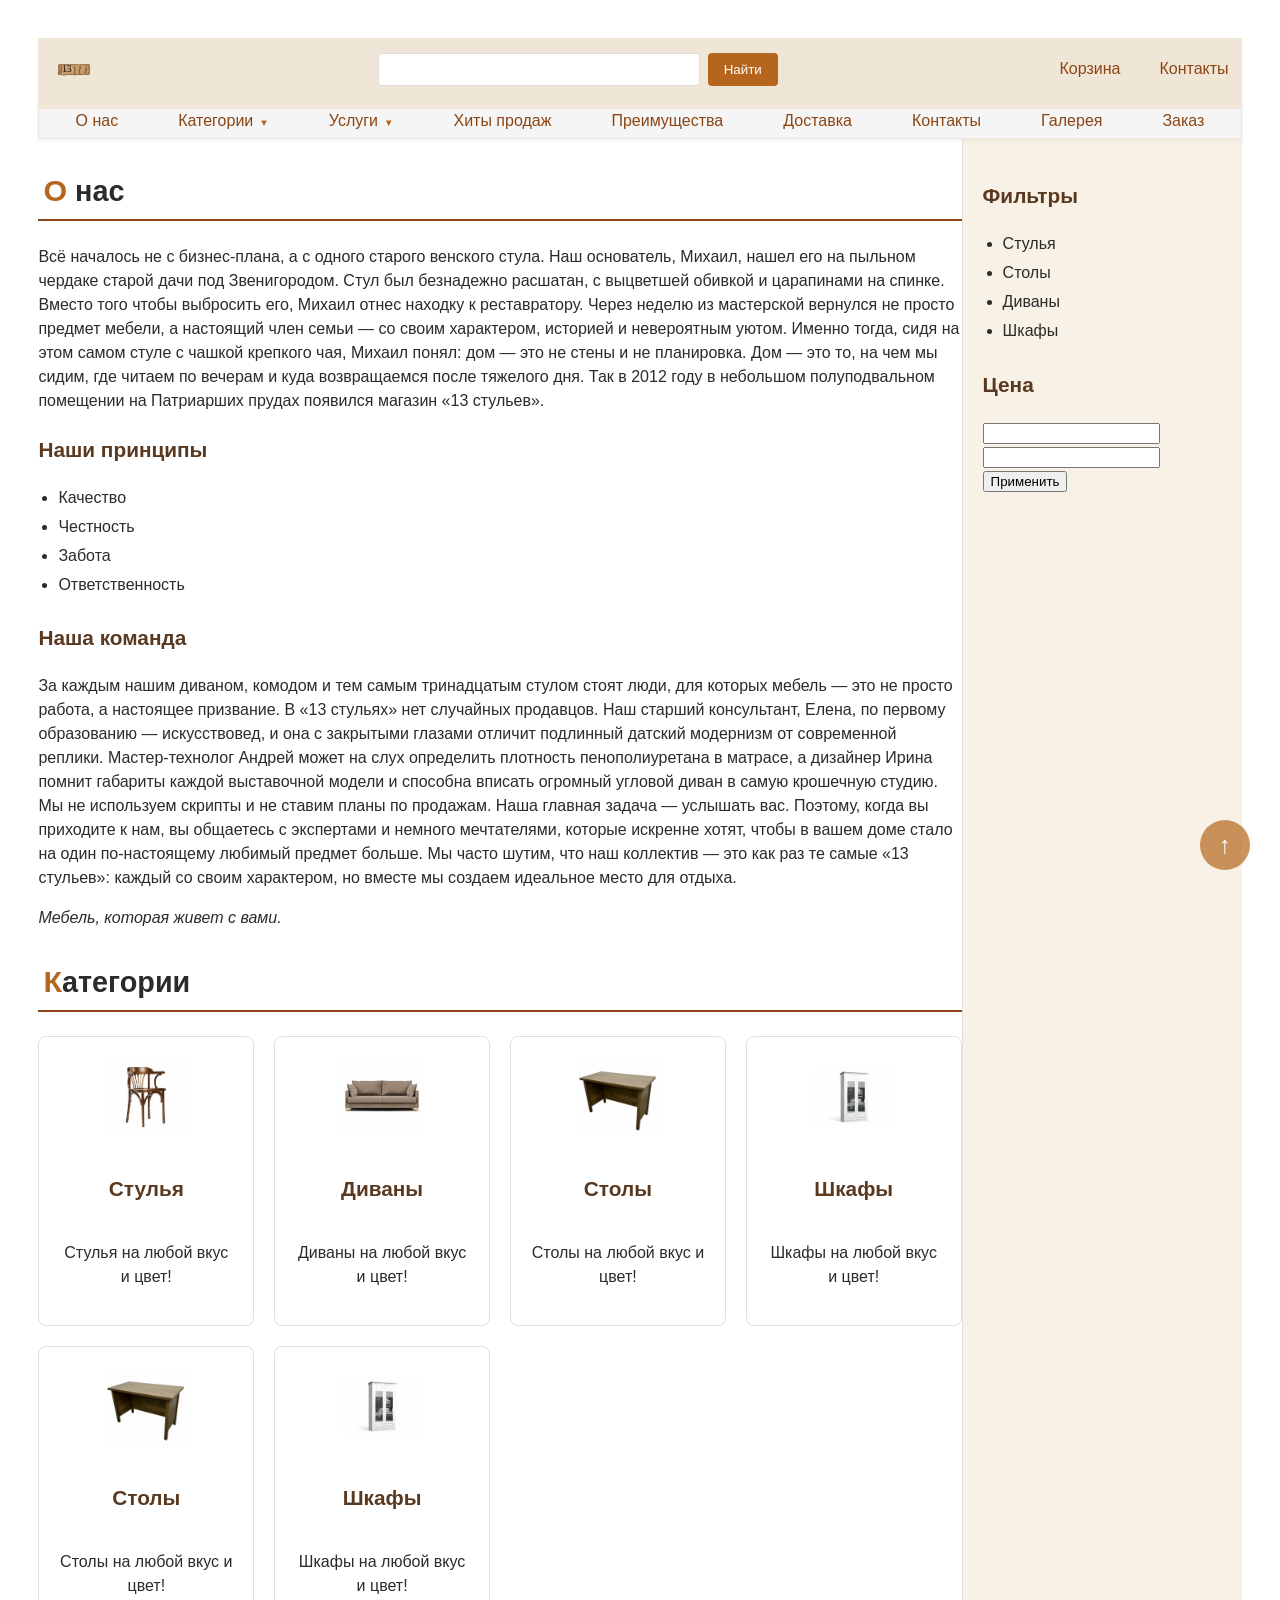
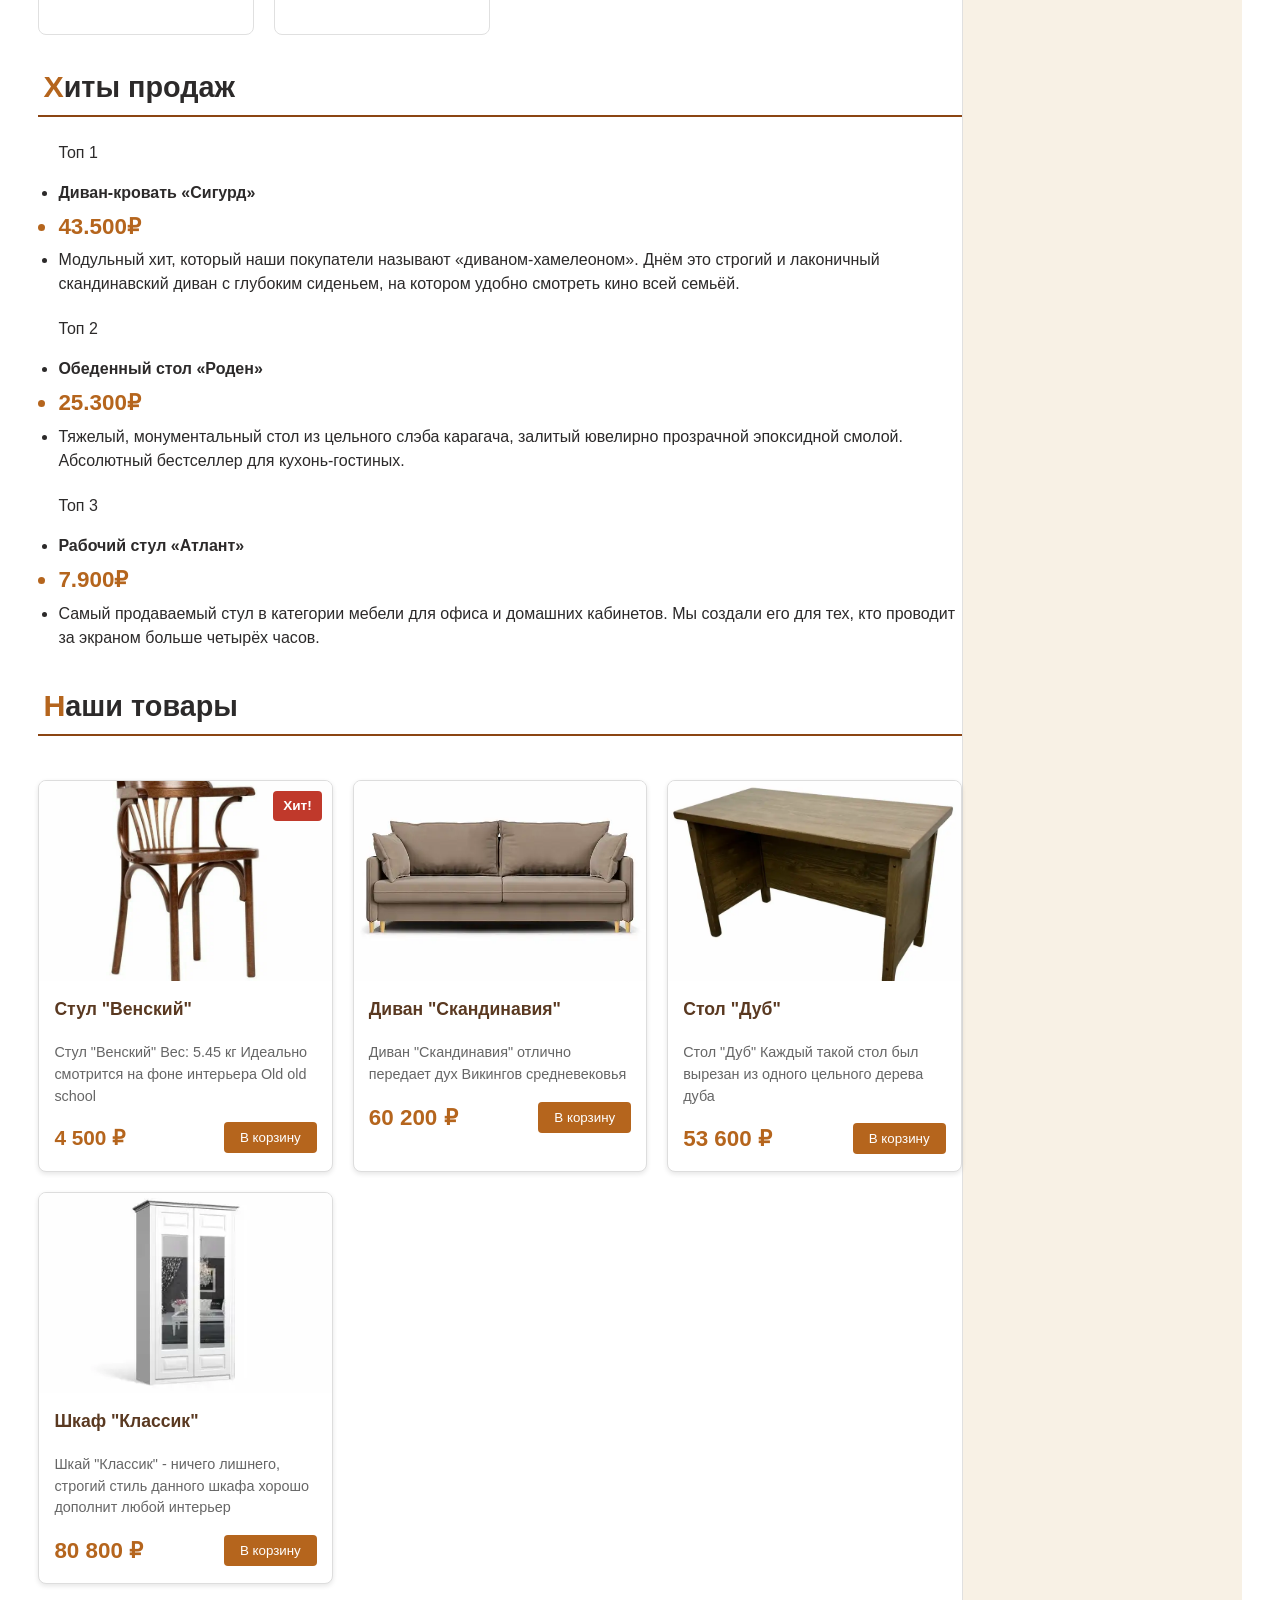
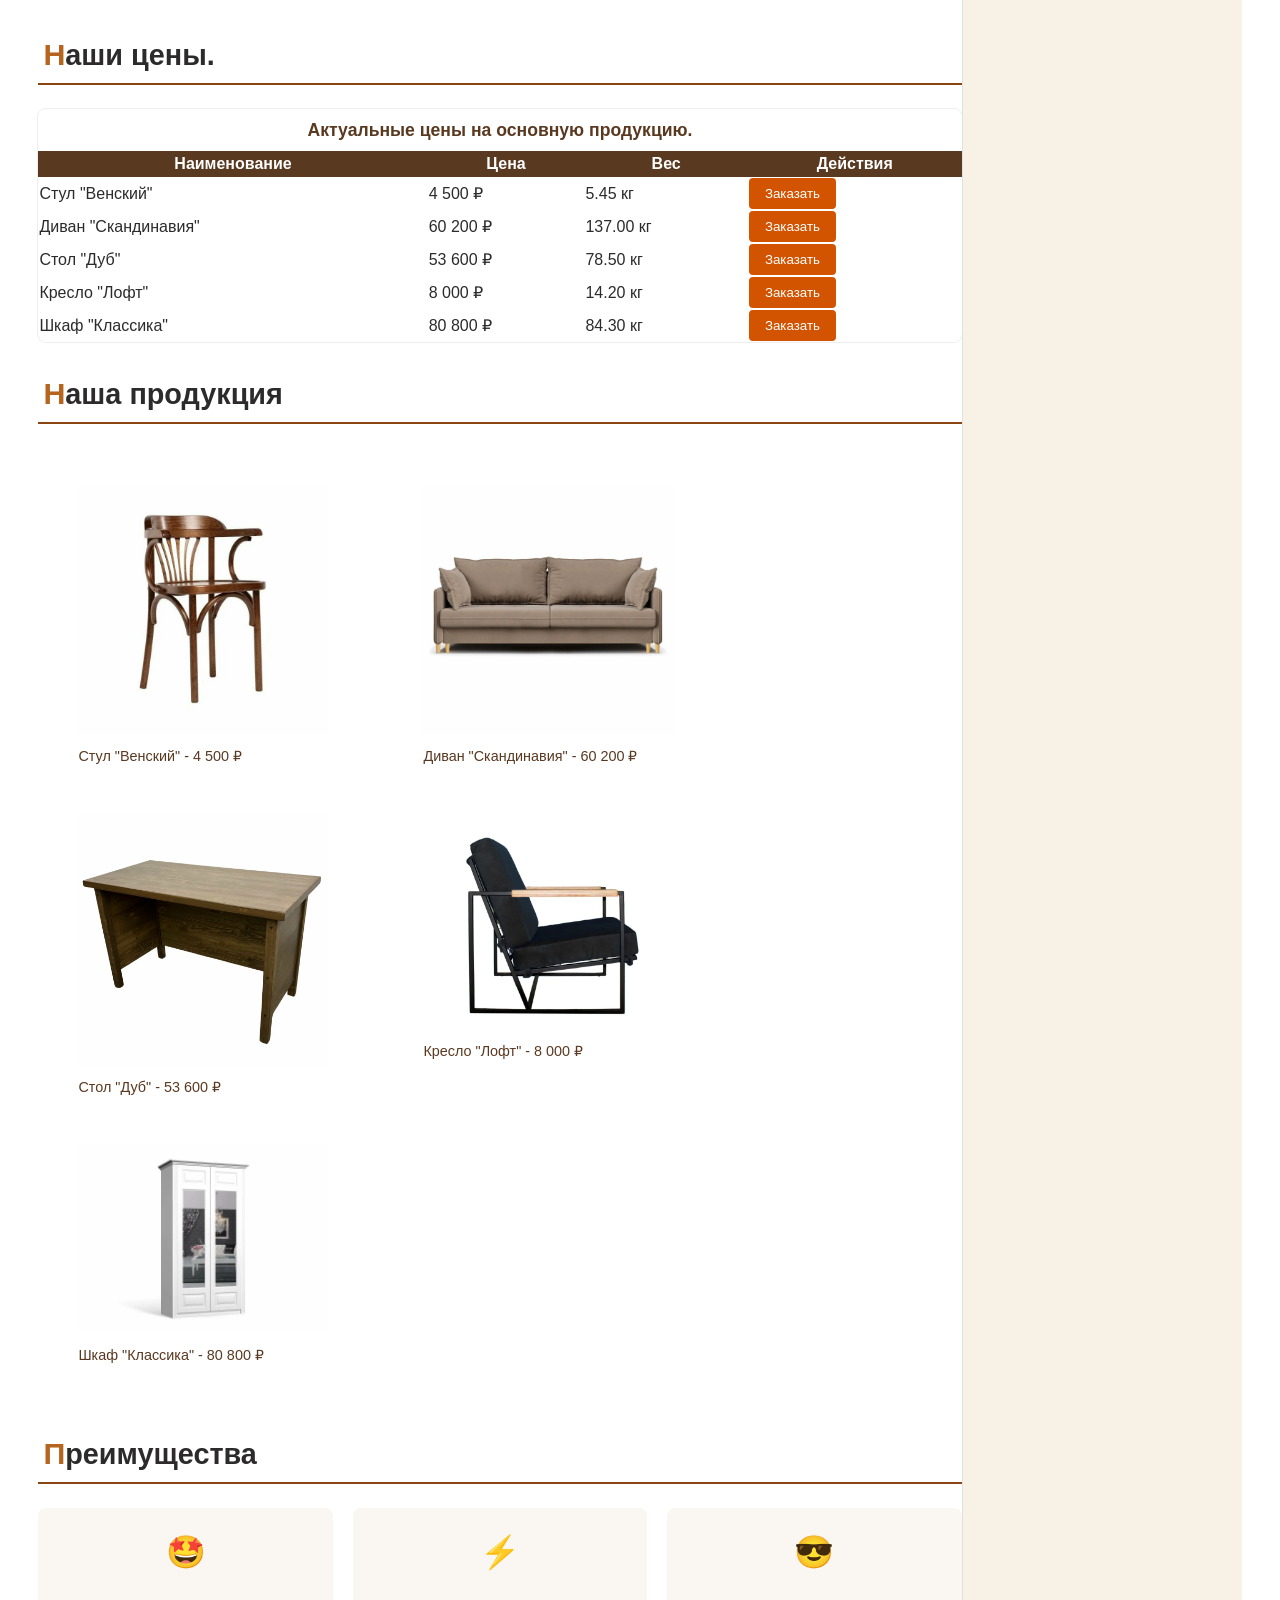
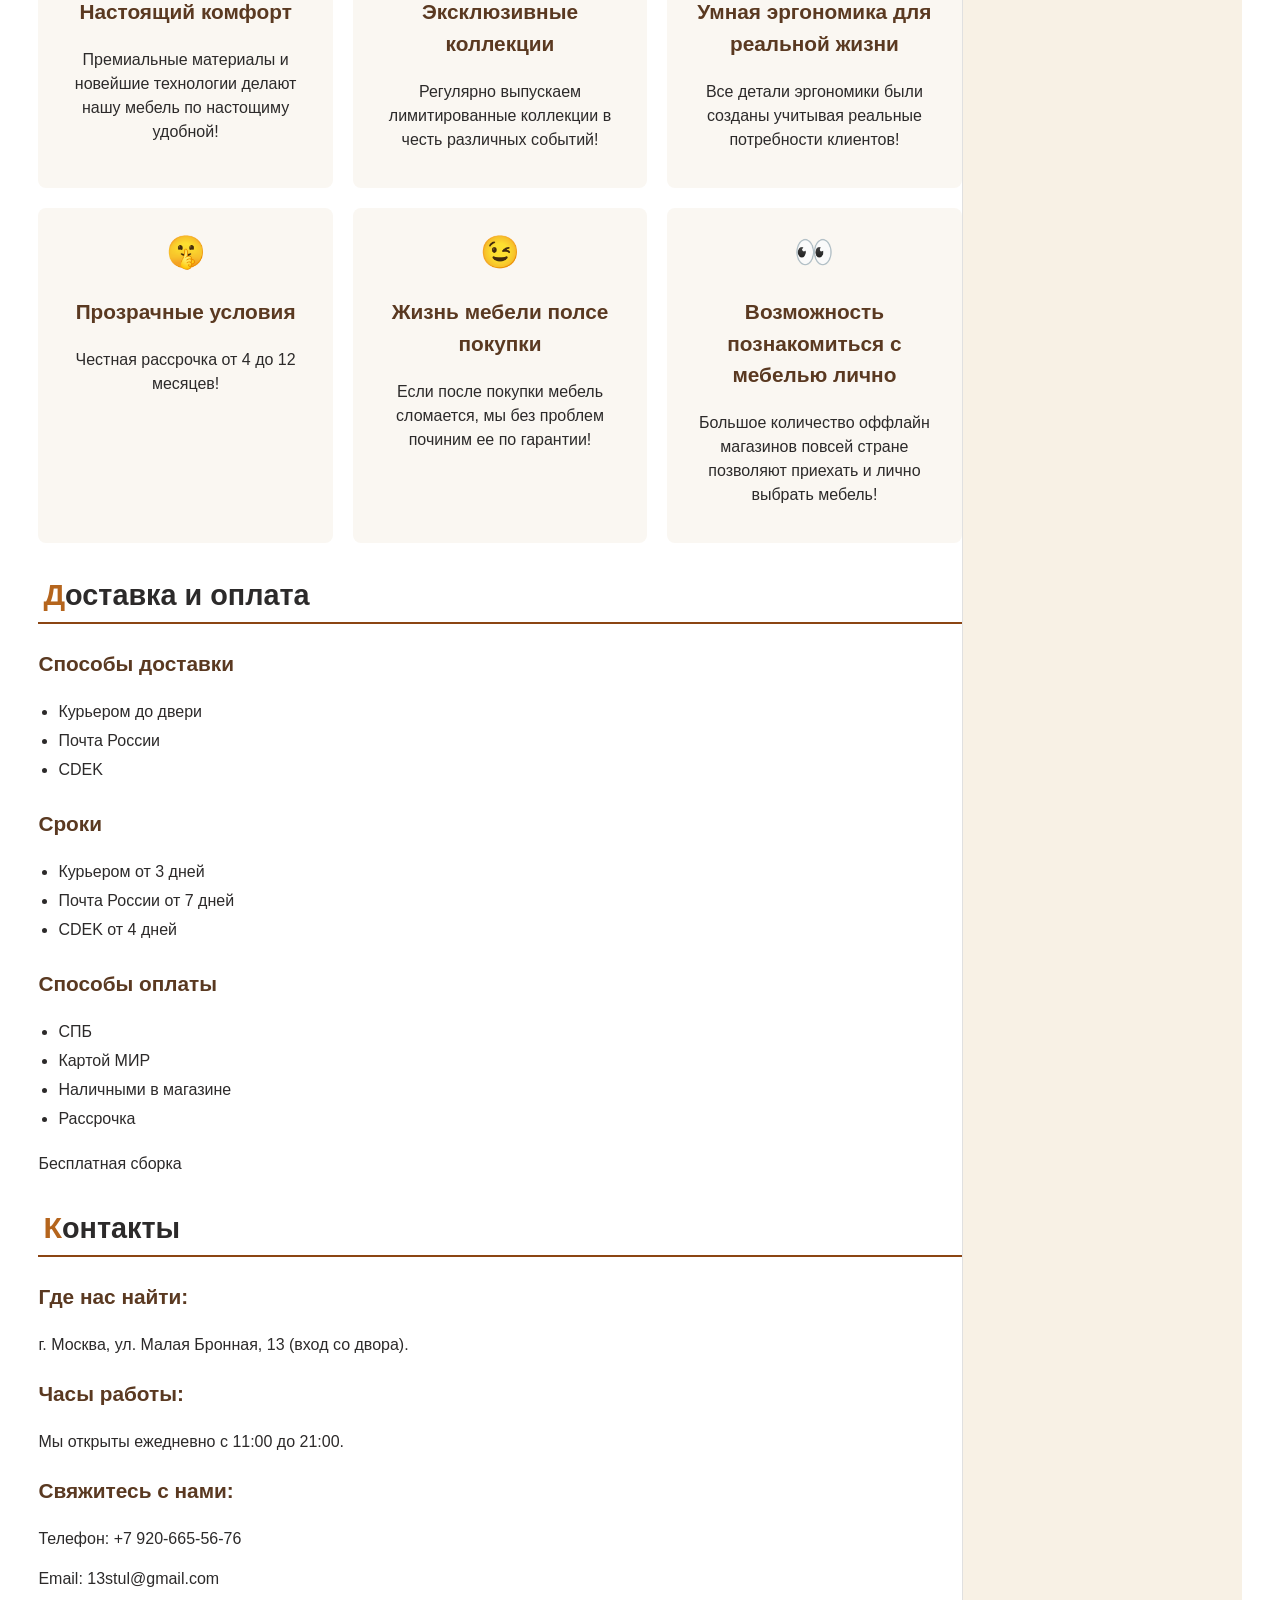
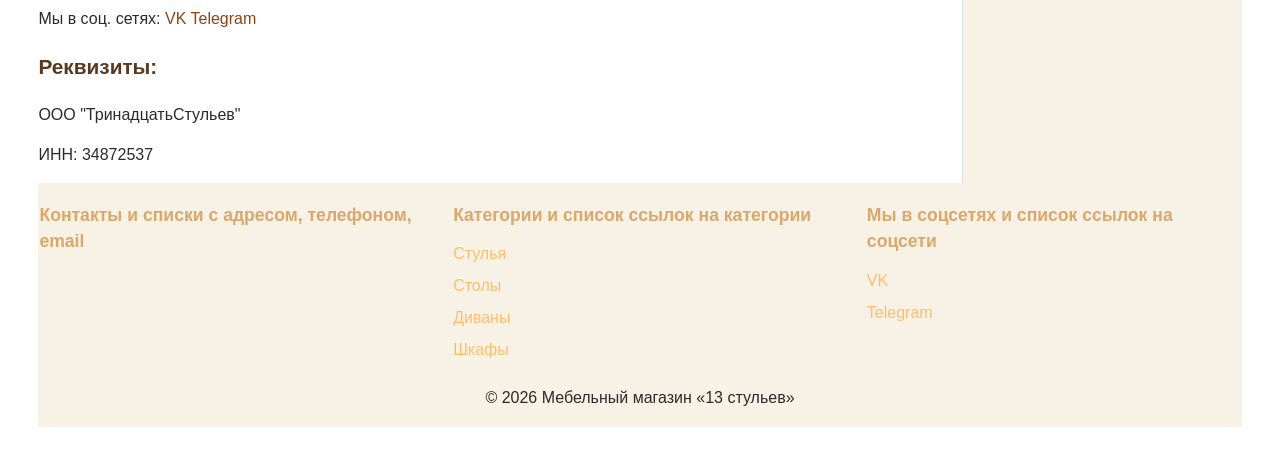
==== commit f68e8c62: "Add files via upload" ====
--- a/index.html
+++ b/index.html
@@ -23,7 +23,7 @@
             <ul>
                 <li><a href="#about">О нас</a></li>
                 <li class="has-submenu">
-                    <a href="#categories" aria-haspopup="true" aria-expanded="false">Категории</a>
+                    <a href="catalog.html" aria-haspopup="true" aria-expanded="false">Категории</a>
                     <ul>
                         <li><a href="#chairs">Стулья и кресла</a></li>
                         <li><a href="#tables">Столы и столики</a></li>
--- a/css/style.css
+++ b/css/style.css
@@ -3,6 +3,19 @@
 }
 html{
     scroll-behavior: smooth;
+}
+@font-face {
+    font-family: 'Agate Grotesk';
+    src: url('/fonts/AtageGrotesk/Agate-Grotesk.ttf') format('ttf');
+}
+#normal{
+    font-family: normal small-caps x-small;
+}
+#italic{
+    font-family: italic normal bold medium;
+}
+#oblique{
+    font-family: oblique normal lighter xx-large;
 }
 body {
     display: grid;
@@ -11,7 +24,7 @@
     grid-template-rows: 1fr auto;
     min-height: 100vh;
     gap: 0;
-    font-family: Arial, Helvetica, sans-serif;
+    font-family: 'Agate-Grotesk', sans-serif;
     color: #2c2a2a;
     margin: 0;
     padding: 3%;
@@ -55,6 +68,16 @@
     padding: 0;
     gap: 20px;
     justify-content: center;
+}
+.nave ul{
+    display: grid;
+    grid-template-rows: 1fr auto;
+    list-style: none;
+    padding: 0;
+    background-color: #f5f5f5;
+    margin: 10px 0 0;
+    padding: 0;
+    gap: 20px;
 }
 nav li{
     margin-left: 2%;
